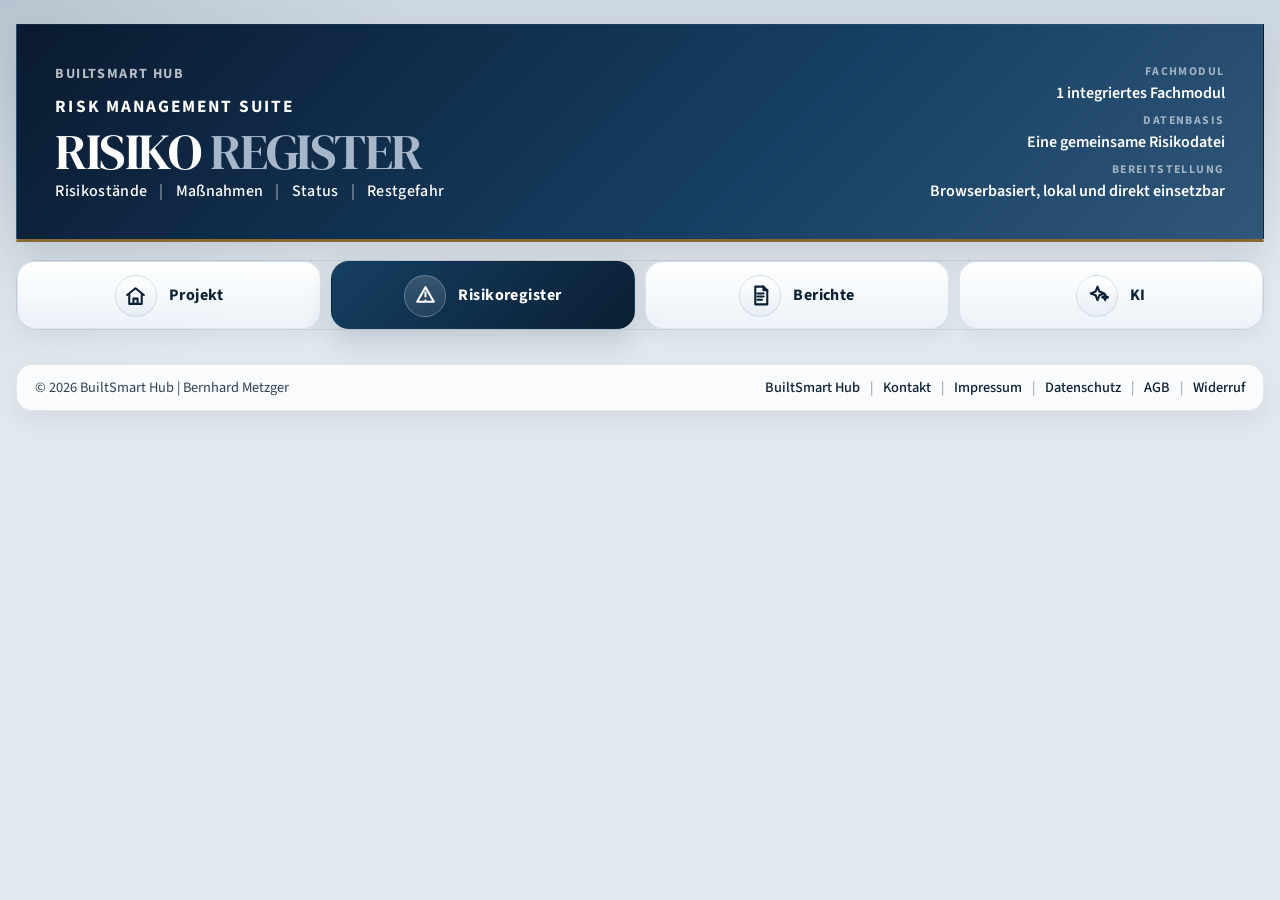
==== index.html @ a095c3df "Landingpage hochgeladen" ====
<!DOCTYPE html>
<html lang="de">
<head>
  <meta charset="UTF-8">
  <meta name="viewport" content="width=device-width, initial-scale=1.0">
  <meta http-equiv="Cache-Control" content="no-store, no-cache, must-revalidate, max-age=0">
  <meta http-equiv="Pragma" content="no-cache">
  <meta http-equiv="Expires" content="0">
  <title>Risiko Register</title>
  <link href="https://fonts.googleapis.com/css2?family=DM+Serif+Display:ital@0;1&family=Source+Sans+3:wght@400;500;600;700&family=Syne:wght@400;600;700;800&display=swap" rel="stylesheet">
  <style>
    :root {
      --bg:#e1e8ee;
      --panel:#ffffff;
      --panel-soft:#eef3f6;
      --panel-tint:#e8eef3;
      --line:#aebcca;
      --line-strong:#7f94a7;
      --text:#08131d;
      --muted:#304252;
      --brand:#163f63;
      --brand-dark:#091f33;
      --brand-soft:#ccdbe8;
      --accent:#8a6831;
      --success:#1f5f53;
      --danger:#7c3f36;
      --warning:#8a6831;
      --shadow:0 18px 36px rgba(10,23,36,0.12);
    }

    * { box-sizing:border-box; margin:0; padding:0; }

    body {
      font-family:'Source Sans 3',sans-serif;
      color:var(--text);
      background:
        radial-gradient(circle at top left, rgba(22,63,99,0.12), transparent 26%),
        linear-gradient(180deg, rgba(22,63,99,0.1), transparent 240px),
        var(--bg);
      min-height:100vh;
    }

    .app-shell {
      width:min(1500px, calc(100% - 32px));
      margin:0 auto;
      padding:24px 0 36px;
      display:flex;
      flex-direction:column;
      gap:18px;
    }

    .topbar {
      display:flex;
      justify-content:space-between;
      gap:24px;
      align-items:flex-end;
      padding:clamp(1.5rem,3vw,2.5rem) clamp(1.2rem,3vw,3rem);
      border-radius:0;
      color:#f8f9fb;
      background:linear-gradient(135deg,#0a1a30 0%, var(--brand) 60%, #315778 100%);
      border:1px solid rgba(22,63,99,0.12);
      border-bottom:3px solid var(--accent);
      box-shadow:var(--shadow);
      position:relative;
      overflow:hidden;
      flex-wrap:wrap;
    }

    .topbar::before {
      content:none;
    }

    .kicker {
      margin-bottom:10px;
      text-transform:uppercase;
      letter-spacing:0.1em;
      font-size:0.88rem;
      color:rgba(248,249,251,0.72);
      font-weight:700;
    }

    .suite-line {
      margin-bottom:8px;
      color:#ffffff;
      font-size:1.08rem;
      font-weight:700;
      letter-spacing:0.12em;
      text-transform:uppercase;
    }

    h1 {
      margin-bottom:6px;
      font-family:'DM Serif Display',serif;
      font-size:clamp(2.3rem, 3.95vw, 3.45rem);
      line-height:0.98;
      font-weight:400;
      letter-spacing:-0.03em;
      max-width:none;
      white-space:nowrap;
      color:#ffffff;
    }

    .brand-smart {
      color:#a7b7c9;
    }

    .brand-d {
      color:#9AAFC3;
    }

    .brand-i {
      color:#9AAFC3;
    }

    .subtitle {
      margin-top:0;
      max-width:none;
      line-height:1.15;
      color:#ffffff;
      font-size:clamp(0.92rem, 1.25vw, 1.08rem);
      font-weight:500;
      letter-spacing:0.02em;
      display:flex;
      align-items:center;
      gap:0;
      width:calc(100% + 2rem);
      margin-right:-2rem;
    }

    .subtitle span {
      white-space:nowrap;
    }

    .subtitle .subtitle-sep {
      display:inline-block;
      margin:0 12px;
      color:rgba(255,255,255,0.58);
    }

    .header-left {
      display:flex;
      flex-direction:column;
      align-items:flex-start;
      gap:0;
      position:relative;
      z-index:1;
    }

    .brand-note {
      color:rgba(248,249,251,0.72);
      font-size:0.95rem;
      line-height:1.5;
      font-weight:600;
    }

    .topbar-summary {
      min-width:320px;
      display:flex;
      flex-direction:column;
      align-items:flex-end;
      gap:0.6rem;
      position:relative;
      z-index:1;
    }

    .header-right {
      padding-left:0;
      border-left:0;
    }

    .summary-stat,
    .panel,
    .module-shell,
    .kpi-card,
    .info-card,
    .banner {
      background:var(--panel);
      border:1px solid var(--line);
      box-shadow:var(--shadow);
    }

    .summary-stat {
      display:flex;
      flex-direction:column;
      align-items:flex-end;
      gap:0.22rem;
      background:none;
      border:none;
      box-shadow:none;
      padding:0;
    }

    .summary-stat span {
      font-size:0.74rem;
      letter-spacing:0.12em;
      text-transform:uppercase;
      color:rgba(248,249,251,0.58);
      font-weight:700;
    }

    .summary-stat strong {
      font-size:1rem;
      font-weight:600;
      color:#ffffff;
      line-height:1.18;
      font-family:'Source Sans 3',sans-serif;
      text-align:right;
      max-width:none;
      white-space:nowrap;
    }

    main {
      display:flex;
      flex-direction:column;
      gap:16px;
      align-items:stretch;
      min-width:0;
      position:relative;
    }

    .site-footer {
      display:flex;
      justify-content:space-between;
      align-items:center;
      gap:14px;
      flex-wrap:wrap;
      padding:12px 18px;
      border-radius:16px;
      background:rgba(255,255,255,0.82);
      border:1px solid rgba(22,63,99,0.10);
      box-shadow:0 10px 24px rgba(10,23,36,0.06);
      color:var(--muted);
      font-size:0.92rem;
    }

    .site-footer .footer-meta {
      color:var(--muted);
      font-size:0.9rem;
      font-weight:400;
      white-space:nowrap;
    }

    .site-footer .footer-links {
      display:flex;
      flex-wrap:wrap;
      align-items:center;
      gap:0;
      color:var(--muted);
      font-size:0.9rem;
      font-weight:400;
    }

    .site-footer .footer-links a,
    .site-footer .footer-links span {
      display:inline-flex;
      align-items:center;
    }

    .site-footer .footer-links a {
      color:var(--brand-dark);
      text-decoration:none;
      font-weight:500;
    }

    .site-footer .footer-links a:hover,
    .site-footer .footer-links a:focus-visible {
      text-decoration:underline;
      text-underline-offset:0.16em;
    }

    .site-footer .footer-sep {
      padding:0 10px;
      color:rgba(48,66,82,0.55);
      font-weight:400;
      user-select:none;
    }

    aside {
      display:block;
      width:100%;
      min-width:0;
      overflow:visible;
      position:relative;
      z-index:20;
    }

    aside > .panel,
    aside > details {
      min-width:0;
    }

    .module-panel {
      grid-column:1 / -1;
    }

    .command-bar-secondary {
      grid-column:1 / -1;
      display:flex;
      flex-direction:column;
      gap:8px;
      min-width:0;
      align-items:stretch;
      justify-content:flex-start;
      width:clamp(340px, 33.333%, 540px);
      margin-inline:auto;
      justify-self:center;
      position:relative;
      overflow:visible;
      isolation:isolate;
      z-index:30;
    }

    .secondary-panel-hidden {
      display:none !important;
    }

    .project-panel {
      grid-column:1 / -1;
    }

    .actions-panel {
      grid-column:1;
    }

    .ai-panel {
      grid-column:2;
    }

    .panel {
      border-radius:20px;
      overflow:hidden;
      background:linear-gradient(180deg, rgba(255,255,255,1), rgba(236,241,245,0.98));
      box-shadow:0 8px 24px rgba(13,40,64,0.05);
    }

    .module-panel {
      background:transparent;
      border:none;
      box-shadow:none;
      overflow:visible;
    }

    .module-panel .panel-body {
      padding:0;
    }

    .module-panel .nav-btn {
      width:100%;
      flex:none;
      min-width:0;
      justify-self:stretch;
      min-height:58px;
      padding:16px 20px;
      font-size:0.92rem;
      line-height:1.05;
      letter-spacing:0.02em;
      font-weight:700;
    }

    .module-panel .panel-body.nav-list {
      display:grid;
      grid-template-columns:repeat(4, minmax(0, 1fr));
      gap:10px;
      justify-content:stretch;
      align-items:stretch;
      width:100%;
    }

    .command-bar-secondary > details {
      flex:0 0 auto;
      min-width:0;
      position:relative;
      align-self:stretch;
      z-index:1;
      width:100%;
    }

    .command-bar-secondary .panel {
      border-radius:12px;
      width:100%;
      min-width:0;
      overflow:visible;
    }

    .command-bar-secondary .panel-head {
      padding:6px 9px;
      font-size:0.68rem;
      line-height:1;
      white-space:nowrap;
      overflow:hidden;
      text-overflow:ellipsis;
      border-radius:999px;
      border-bottom:0;
      box-shadow:none;
      background:rgba(255,255,255,0.82);
      border:1px solid rgba(22,63,99,0.12);
      letter-spacing:0.08em;
      text-transform:uppercase;
    }

    .command-bar-secondary > details[open] > .panel-head {
      border-radius:999px;
    }

    .command-bar-secondary .panel-body {
      position:absolute;
      left:0;
      right:0;
      top:calc(100% + 8px);
      padding:8px 10px 10px;
      gap:6px;
      z-index:30;
      max-height:min(68vh, 640px);
      overflow:auto;
      border-radius:14px;
      background:linear-gradient(180deg, rgba(255,255,255,1), rgba(236,241,245,0.98));
      box-shadow:0 20px 40px rgba(13,40,64,0.12);
      border:1px solid rgba(22,63,99,0.08);
      z-index:5000;
    }

    .command-bar-secondary .form-note {
      font-size:0.74rem;
      line-height:1.45;
    }

    .command-bar-secondary .action-btn,
    .command-bar-secondary .storage-status {
      min-height:30px;
      padding:6px 9px;
      font-size:0.78rem;
    }

    .command-bar-secondary {
      width:clamp(340px, 33.333%, 540px);
      max-width:100%;
      margin-inline:auto;
      justify-self:center;
    }

    .secondary-launcher-wrap {
      position:relative;
      margin-left:auto;
      width:32px;
      flex:0 0 auto;
      display:flex;
      align-items:center;
    }

    .secondary-launcher-menu {
      position:absolute;
      top:calc(100% + 8px);
      right:0;
      min-width:154px;
      display:grid;
      gap:6px;
      padding:8px;
      border-radius:14px;
      background:linear-gradient(180deg, rgba(255,255,255,0.99), rgba(236,241,245,0.98));
      border:1px solid rgba(22,63,99,0.12);
      box-shadow:0 18px 36px rgba(13,40,64,0.12);
      z-index:6000;
    }

    .secondary-launcher-menu[hidden] {
      display:none;
    }

    .secondary-launcher-menu button {
      width:100%;
      border:1px solid rgba(22,63,99,0.12);
      background:linear-gradient(180deg, #ffffff, #edf2f7);
      color:var(--brand-dark);
      border-radius:10px;
      padding:8px 10px;
      font-family:'Source Sans 3',sans-serif;
      font-size:0.76rem;
      font-weight:700;
      text-align:left;
      cursor:pointer;
    }

    .secondary-launcher-menu button:hover {
      background:linear-gradient(180deg, #f8fbfd, #e8eef3);
      border-color:rgba(22,63,99,0.22);
    }

    .command-bar-secondary > details[open] {
      z-index:5001;
    }

    .content {
      position:relative;
      z-index:1;
      min-width:0;
    }

    .panel-head {
      padding:14px 16px;
      background:linear-gradient(180deg, rgba(215,226,235,1), rgba(236,242,247,1));
      border-bottom:1px solid var(--line);
      font-size:0.82rem;
      font-weight:700;
      letter-spacing:0.04em;
      color:var(--brand-dark);
      line-height:1.25;
    }

    .panel-body {
      padding:14px 16px 16px;
      display:flex;
      flex-direction:column;
      gap:10px;
    }

    .collapsible-panel > summary {
      list-style:none;
      cursor:pointer;
    }

    .collapsible-panel > summary::-webkit-details-marker {
      display:none;
    }

    .collapsible-panel-head {
      display:flex;
      align-items:center;
      justify-content:space-between;
      gap:10px;
    }

    .section-title {
      display:inline-flex;
      align-items:center;
      gap:10px;
      letter-spacing:0.08em;
      text-transform:uppercase;
    }

    .section-icon {
      width:26px;
      height:26px;
      display:inline-flex;
      align-items:center;
      justify-content:center;
      border-radius:999px;
      background:linear-gradient(180deg, rgba(255,255,255,0.92), rgba(229,237,244,0.94));
      border:1px solid rgba(22,63,99,0.18);
      box-shadow:inset 0 1px 0 rgba(255,255,255,0.85);
      color:var(--brand-dark);
      flex:0 0 auto;
    }

    .section-icon svg {
      width:15px;
      height:15px;
      display:block;
      stroke:currentColor;
      fill:none;
      stroke-width:1.8;
      stroke-linecap:round;
      stroke-linejoin:round;
    }

    .ai-panel-head .section-icon {
      color:var(--danger);
      background:linear-gradient(180deg, rgba(255,248,248,0.98), rgba(245,232,233,0.96));
      border-color:rgba(168,51,60,0.16);
    }

    .section-label {
      display:inline-block;
    }

    .collapsible-panel-head::after {
      content:"";
      width:10px;
      height:10px;
      border-right:2px solid currentColor;
      border-bottom:2px solid currentColor;
      transform:rotate(45deg);
      transition:transform 0.2s ease, opacity 0.2s ease;
      opacity:0.8;
      margin-left:auto;
      flex:0 0 auto;
    }

    .collapsible-panel[open] .collapsible-panel-head::after {
      transform:rotate(225deg);
    }

    .collapsible-panel {
      transition:transform 0.22s ease, box-shadow 0.22s ease, border-color 0.22s ease, background 0.22s ease;
    }

    .collapsible-panel:hover {
      transform:translateY(-2px);
      box-shadow:0 16px 34px rgba(13,40,64,0.1);
    }

    .action-file-grid {
      display:grid;
      gap:10px;
      margin-bottom:2px;
    }

    .action-file-grid .form-field {
      gap:4px;
    }

    .action-file-grid .form-field label {
      text-transform:none;
      font-size:0.82rem;
      letter-spacing:0.02em;
    }

    .project-files-card {
      background:linear-gradient(180deg, rgba(255,255,255,0.98), rgba(244,249,253,0.96));
      border-color:rgba(22,63,99,0.12);
    }

    .project-files-head {
      display:flex;
      align-items:flex-start;
      justify-content:space-between;
      flex-wrap:wrap;
      gap:14px;
      margin-bottom:12px;
    }

    .project-files-head h3 {
      margin:0;
    }

    .project-files-head p {
      margin:6px 0 0;
      color:var(--muted-text);
      font-size:0.92rem;
      line-height:1.45;
    }

    .project-files-status {
      margin:0;
      white-space:pre-line;
      flex:1 1 100%;
      width:100%;
      min-height:auto;
      justify-content:flex-start;
      align-items:flex-start;
      text-align:left;
      overflow-wrap:anywhere;
      line-height:1.35;
    }

    .project-files-body {
      display:grid;
      gap:12px;
    }

    .project-files-body .form-note {
      margin:0;
    }

    .project-files-actions {
      display:grid;
      grid-template-columns:repeat(2, minmax(0, 1fr));
      gap:10px;
    }

    .project-files-actions .action-btn {
      width:100%;
    }

    .project-files-recent {
      display:grid;
      gap:10px;
      padding:12px;
      border-radius:14px;
      background:rgba(255,255,255,0.72);
      border:1px solid rgba(22,63,99,0.1);
    }

    .project-files-recent-head {
      display:flex;
      align-items:baseline;
      justify-content:space-between;
      gap:12px;
    }

    .project-files-recent-head h4 {
      margin:0;
      font-size:0.92rem;
      letter-spacing:0.02em;
      text-transform:uppercase;
      color:var(--brand-dark);
    }

    .project-files-recent-head span {
      color:var(--muted-text);
      font-size:0.82rem;
      white-space:nowrap;
    }

    .project-files-recent-note-inline {
      display:flex;
      gap:16px;
      align-items:flex-start;
      flex-wrap:nowrap;
    }

    .project-files-recent-note-inline span {
      min-width:0;
    }

    .field-hint {
      margin-top:4px;
      font-size:0.76rem;
      line-height:1.35;
      color:var(--muted);
      font-weight:600;
    }

    .project-export-filename-row {
      display:flex;
      align-items:stretch;
      gap:10px;
      width:min(40%, 560px);
      min-width:320px;
      margin:0 auto;
    }

    .project-export-filename-row input {
      flex:1 1 auto;
      min-width:0;
    }

    .project-export-filename-suffix {
      flex:0 0 auto;
      display:inline-flex;
      align-items:center;
      padding:0 12px;
      border-radius:12px;
      border:1px solid rgba(22,63,99,0.16);
      background:linear-gradient(180deg, #f6f8fa, #e6edf3);
      color:var(--muted-text);
      font-size:0.84rem;
      font-weight:700;
      letter-spacing:0.02em;
      white-space:nowrap;
    }

    .project-files-recent-list {
      display:grid;
      grid-template-columns:repeat(3, minmax(0, 1fr));
      gap:8px;
    }

    .project-files-recent-item {
      display:grid;
      grid-template-columns:minmax(0, 1fr) 130px;
      gap:12px;
      align-items:start;
      min-height:0;
      padding:10px 12px;
      border-radius:12px;
      background:rgba(255,255,255,0.9);
      border:1px solid rgba(22,63,99,0.08);
    }

    .project-files-recent-actions {
      display:flex;
      flex-direction:column;
      gap:6px;
      justify-content:flex-start;
    }

    .project-files-recent-meta {
      display:grid;
      gap:2px;
      min-width:0;
    }

    .project-files-recent-meta strong {
      color:var(--text);
      font-size:0.96rem;
      line-height:1.25;
    }

    .project-files-recent-meta span,
    .project-files-recent-meta small {
      color:var(--muted-text);
      font-size:0.84rem;
      line-height:1.3;
    }

    .project-files-recent-item .action-btn {
      min-height:30px;
      padding:0.34rem 0.75rem;
      display:flex;
      align-items:center;
      justify-content:center;
      text-align:center;
      line-height:1.2;
    }

    @keyframes tabLiftIn {
      from {
        opacity:0;
        transform:translateY(8px);
      }

      to {
        opacity:1;
        transform:translateY(0);
      }
    }

    .module-panel .panel-body.nav-list {
      display:grid;
      grid-template-columns:repeat(4, minmax(0, 1fr));
      gap:10px;
      padding:0;
      background:transparent;
      box-shadow:none;
      align-items:stretch;
    }

    .nav-btn,
    .action-btn {
      border:1px solid var(--line);
      background:linear-gradient(180deg, #f6f8fa, #e6edf3);
      color:var(--brand-dark);
      border-radius:12px;
      padding:13px 14px;
      font-family:'Source Sans 3',sans-serif;
      font-size:0.84rem;
      font-weight:700;
      cursor:pointer;
      text-align:left;
      transition:transform 0.2s ease, box-shadow 0.2s ease, background 0.2s ease, color 0.2s ease, border-color 0.2s ease, filter 0.2s ease;
      min-height:48px;
    }

    .nav-btn {
      width:100%;
      flex:none;
      justify-content:center;
      text-align:center;
      letter-spacing:0.03em;
      border-radius:16px;
      min-height:54px;
      padding:14px 20px;
      border:1px solid rgba(22,63,99,0.16);
      background:linear-gradient(180deg, rgba(255,255,255,0.98), rgba(237,242,247,0.96));
      position:relative;
      box-shadow:0 10px 22px rgba(15,39,62,0.06);
      animation:tabLiftIn 420ms ease both;
    }

    .module-panel .nav-list {
      display:grid;
      grid-template-columns:repeat(4, minmax(0, 1fr));
      gap:12px;
      padding:10px;
      border:1px solid rgba(22,63,99,0.10);
      border-radius:22px;
      background:linear-gradient(180deg, rgba(255,255,255,0.98), rgba(245,248,251,0.96));
      box-shadow:0 18px 36px rgba(18,41,64,0.08);
    }

    .module-panel .nav-btn {
      min-height:68px;
      padding:12px 18px 11px;
      border-radius:18px;
      border:1px solid rgba(22,63,99,0.12);
      background:linear-gradient(180deg, rgba(255,255,255,0.98), rgba(236,242,248,0.96));
      box-shadow:inset 0 1px 0 rgba(255,255,255,0.9), 0 8px 18px rgba(18,41,64,0.05);
      position:relative;
      overflow:hidden;
    }

    .module-panel .nav-btn .nav-btn-content {
      display:grid;
      grid-template-columns:42px auto;
      gap:12px;
      align-items:center;
      justify-content:center;
      width:fit-content;
      margin:0 auto;
    }

    .module-panel .nav-btn .nav-label {
      font-size:1rem;
      letter-spacing:0.03em;
      text-align:center;
      min-width:0;
    }

    .module-panel .nav-btn .nav-icon {
      width:42px;
      height:42px;
      background:linear-gradient(180deg, rgba(255,255,255,0.98), rgba(229,237,244,0.98));
      border:1px solid rgba(22,63,99,0.14);
      box-shadow:inset 0 1px 0 rgba(255,255,255,0.9);
      color:var(--brand-dark);
    }

    .nav-launcher {
      width:32px;
      min-width:32px;
      max-width:32px;
      min-height:32px;
      padding:0;
      margin-left:auto;
      align-self:center;
      background:transparent;
      border:0;
      box-shadow:none;
      border-radius:0;
    }

    .nav-launcher:hover,
    .nav-launcher:focus-visible {
      background:transparent;
      border:0;
      box-shadow:none;
      transform:none;
    }

    .nav-launcher .nav-btn-content {
      gap:0;
    }

    .nav-launcher .nav-icon {
      width:18px;
      height:18px;
      background:transparent;
      border:0;
      box-shadow:none;
    }

    .nav-launcher .nav-icon svg {
      width:18px;
      height:18px;
    }

    .nav-btn-content {
      display:inline-flex;
      align-items:center;
      justify-content:center;
      gap:16px;
      width:100%;
    }

    .nav-icon {
      width:46px;
      height:46px;
      display:inline-flex;
      align-items:center;
      justify-content:center;
      border-radius:999px;
      background:linear-gradient(180deg, rgba(255,255,255,0.98), rgba(229,237,244,0.98));
      border:1px solid rgba(22,63,99,0.16);
      color:var(--brand-dark);
      box-shadow:inset 0 1px 0 rgba(255,255,255,0.86);
      flex:0 0 auto;
    }

    .nav-icon svg {
      width:25px;
      height:25px;
      display:block;
      stroke:currentColor;
      fill:none;
      stroke-width:2;
      stroke-linecap:round;
      stroke-linejoin:round;
      flex:0 0 auto;
    }

    .nav-label {
      display:inline-block;
      line-height:1.05;
      white-space:nowrap;
      font-size:1.02rem;
      font-weight:700;
    }

    .nav-btn.active .nav-icon {
      background:linear-gradient(180deg, rgba(255,255,255,0.16), rgba(255,255,255,0.08));
      border-color:rgba(255,255,255,0.25);
      color:#ffffff;
      box-shadow:none;
    }

    .nav-btn.active .nav-icon svg {
      stroke:#ffffff !important;
    }

    .nav-btn:nth-child(1) { animation-delay:40ms; }
    .nav-btn:nth-child(2) { animation-delay:92ms; }
    .nav-btn:nth-child(3) { animation-delay:144ms; }

    #saveProjectBtn,
    #loadProjectBtn,
    #resetProjectBtn,
    #loadDemoBtn,
    #saveAiSettingsBtn,
    #testAiSettingsBtn,
    #disconnectAiSettingsBtn {
      display:flex;
      align-items:center;
      justify-content:center;
      text-align:center;
    }

    #disconnectAiSettingsBtn {
      background:linear-gradient(180deg, #f8ece9, #f0ddd8);
    }

    .nav-btn:hover,
    .action-btn:hover {
      border-color:var(--brand);
      color:var(--brand);
      background:linear-gradient(180deg, #f7fafc, #e8eef3);
      transform:translateY(-1px);
      box-shadow:0 10px 22px rgba(15,39,62,0.08);
    }

    .nav-btn.active,
    .action-btn.primary {
      background:linear-gradient(135deg, var(--brand), var(--brand-dark));
      color:#fff;
      border-color:transparent;
      box-shadow:0 12px 28px rgba(22,49,73,0.18);
      transform:translateY(-1px);
    }

    .module-panel .nav-btn.active::before {
      background:linear-gradient(180deg, rgba(255,255,255,0.6), rgba(255,255,255,0.18));
      opacity:1;
    }

    .action-btn.success {
      background:linear-gradient(180deg, #edf7f1, #d8ebe0);
      color:#245845;
      border-color:#b9d7c3;
    }

    .action-btn.danger {
      background:linear-gradient(180deg, #f9efec, #efddd8);
      color:#8a3b33;
      border-color:#dfb2aa;
    }

    .action-btn.is-loading {
      position:relative;
      padding-left:44px;
    }

    .action-btn.is-loading::before {
      content:"⌛";
      position:absolute;
      left:14px;
      top:50%;
      transform:translateY(-50%);
      font-size:0.92rem;
    }

    .action-btn.success[disabled] {
      opacity:1;
      cursor:default;
      box-shadow:0 0 0 1px rgba(255,255,255,0.16) inset;
    }

    .danger-icon-btn {
      width:32px;
      height:32px;
      display:inline-flex;
      align-items:center;
      justify-content:center;
      border-radius:999px;
      border:1px solid rgba(183,88,77,0.22);
      background:linear-gradient(180deg, #fff4f1, #f5dfd9);
      color:#9a3d33;
      font-size:1.1rem;
      font-weight:700;
      line-height:1;
      cursor:pointer;
      transition:transform 160ms ease, box-shadow 160ms ease, border-color 160ms ease;
    }

    .danger-icon-btn:hover {
      transform:translateY(-1px);
      border-color:rgba(183,88,77,0.35);
      box-shadow:0 8px 18px rgba(183,88,77,0.14);
    }

    .content {
      display:flex;
      flex-direction:column;
      gap:18px;
      min-width:0;
      width:100%;
    }

    #appView {
      min-width:0;
    }

    .banner {
      border-radius:18px;
      padding:16px 18px;
      background:linear-gradient(180deg, #f5f9fc, #e8eff4);
    }

    .banner strong {
      display:block;
      margin-bottom:6px;
      color:var(--brand-dark);
      font-family:'Source Sans 3',sans-serif;
      font-size:0.98rem;
      font-weight:700;
      letter-spacing:0.01em;
      line-height:1.25;
    }

    .banner p {
      color:var(--muted);
      font-size:0.92rem;
      line-height:1.72;
    }

    .module-shell {
      border-radius:22px;
      padding:16px;
      display:flex;
      flex-direction:column;
      gap:16px;
      border:1px solid rgba(22,63,99,0.12);
      background:linear-gradient(180deg, rgba(248,251,253,0.98), rgba(237,243,247,0.96));
      box-shadow:inset 0 1px 0 rgba(255,255,255,0.7);
      min-width:0;
    }

    .module-title {
      display:flex;
      justify-content:space-between;
      gap:14px;
      align-items:flex-start;
      flex-wrap:wrap;
    }

    .module-title .badge {
      align-self:flex-start;
      margin-top:4px;
    }

    .module-title > div {
      min-width:0;
      flex:1 1 760px;
      max-width:980px;
    }

    .kpi-card,
    .info-card,
    .table-wrap {
      min-width:0;
    }

    .module-title h2 {
      margin-bottom:6px;
      color:var(--brand-dark);
      font-family:'DM Serif Display',serif;
      font-size:2rem;
      font-weight:400;
      line-height:1;
    }

    .module-title p {
      color:var(--muted);
      max-width:none;
      line-height:1.72;
      font-size:0.98rem;
    }

    .module-project-line {
      display:flex;
      align-items:baseline;
      gap:10px;
      flex-wrap:wrap;
      margin:2px 0 0;
      color:var(--brand-dark);
      line-height:1.2;
    }

    .module-header-body {
      display:flex;
      flex-direction:column;
      align-items:flex-start;
      gap:0;
      flex:1 1 auto;
      min-height:72px;
    }

    .module-project-gap {
      height:12px;
    }

    .module-project-name,
    .module-project-type,
    .module-project-location {
      font-size:1.28rem;
      font-weight:800;
      letter-spacing:0.01em;
    }

    .module-project-separator {
      font-size:1.15rem;
      font-weight:800;
      color:rgba(22,63,99,0.7);
    }

    .module-intro-copy {
      margin:0;
      color:var(--muted);
      max-width:none;
      line-height:1.65;
      font-size:0.98rem;
    }

    .module-intro-spacer {
      height:6px;
    }

    .risk-register-title-meta {
      display:flex;
      align-items:center;
      gap:10px;
      flex-wrap:wrap;
      margin-top:2px;
    }

    .risk-register-title-meta-name {
      color:var(--brand-dark);
      font-size:1.02rem;
      font-weight:700;
      line-height:1.3;
    }

    .badge {
      display:inline-flex;
      align-items:center;
      padding:6px 10px;
      border-radius:999px;
      background:rgba(22,63,99,0.08);
      color:var(--brand);
      font-size:0.76rem;
      font-weight:700;
      letter-spacing:0.04em;
      text-transform:uppercase;
      border:1px solid rgba(22,63,99,0.1);
    }

    .time-status-line {
      margin-bottom:12px;
    }

    .time-status-badge {
      display:inline-flex;
      align-items:center;
      padding:8px 12px;
      border-radius:999px;
      font-size:0.84rem;
      font-weight:700;
      letter-spacing:0.02em;
      border:1px solid transparent;
    }

    .time-status-badge.neutral {
      background:linear-gradient(180deg, #f2f5f8, #e6edf3);
      color:#526374;
      border-color:#d1dbe4;
    }

    .time-status-badge.active {
      background:linear-gradient(180deg, #eef7f1, #dbeee2);
      color:#245845;
      border-color:#b5d8c2;
    }

    .time-status-badge.warn {
      background:linear-gradient(180deg, #f9f2e5, #f0e1c5);
      color:#845f1f;
      border-color:#dec398;
    }

    .time-status-badge.critical {
      background:linear-gradient(180deg, #faece9, #f3d8d2);
      color:#8a3b33;
      border-color:#dfb2aa;
    }

    .kpi-grid,
    .card-grid {
      display:grid;
      gap:14px;
    }

    .kpi-grid {
      grid-template-columns:repeat(auto-fit,minmax(180px,1fr));
    }

    .card-grid {
      grid-template-columns:repeat(auto-fit,minmax(280px,1fr));
    }

    .ai-hub-grid {
      grid-template-columns:repeat(2, minmax(0, 1fr));
    }

    @media (max-width: 1080px) {
      .ai-hub-grid {
        grid-template-columns:1fr;
      }

      .ai-chat-top {
        min-height:0;
      }
    }

    .ai-chat-card {
      display:flex;
      flex-direction:column;
      gap:12px;
      align-self:start;
    }

    .ai-chat-top {
      display:grid;
      gap:12px;
      min-height:272px;
      flex:0 0 auto;
    }

    .ai-chat-bottom {
      display:grid;
      gap:10px;
      flex:1 1 auto;
    }

    .ai-chat-head {
      display:flex;
      align-items:flex-start;
      justify-content:space-between;
      gap:12px;
    }

    .ai-chat-head-copy {
      display:grid;
      gap:4px;
      min-width:0;
      flex:1 1 auto;
    }

    .ai-chat-head-copy .form-note {
      white-space:nowrap;
      overflow:hidden;
      text-overflow:ellipsis;
      font-size:0.84rem;
    }

    .ai-chat-head h3 {
      margin:0;
    }

    .ai-chat-context {
      margin:0;
      padding:10px 12px;
      border:1px solid rgba(156,173,192,0.48);
      border-radius:14px;
      background:linear-gradient(180deg, rgba(250,252,254,1), rgba(243,247,250,1));
      color:var(--muted);
      font-size:0.83rem;
      line-height:1.5;
      min-height:72px;
      display:flex;
      align-items:center;
    }

    .ai-chat-prompts {
      display:flex;
      flex-wrap:wrap;
      gap:8px;
      margin-top:4px;
    }

    .ai-chat-prompts.three-cols {
      display:grid;
      grid-template-columns:repeat(3, minmax(0, 1fr));
      align-items:stretch;
    }

    .ai-chat-prompts.three-cols .ai-chat-chip {
      width:100%;
      min-width:0;
      white-space:nowrap;
      overflow:hidden;
      text-overflow:ellipsis;
      font-size:0.86rem;
    }

    .ai-chat-prompts.help-flow {
      display:flex;
      flex-wrap:wrap;
      gap:8px;
    }

    .ai-chat-prompts.help-flow .ai-chat-chip {
      width:auto;
      white-space:nowrap;
      font-size:0.88rem;
    }

    .ai-chat-chip {
      height:auto;
      min-height:38px;
      padding:0.54rem 0.98rem;
      white-space:normal;
      line-height:1.3;
      font-size:0.9rem;
      font-weight:600;
      letter-spacing:0.01em;
      box-shadow:none;
    }

    .ai-chat-history {
      display:grid;
      gap:10px;
      max-height:320px;
      overflow:auto;
      padding:12px;
      border:1px solid rgba(156,173,192,0.44);
      border-radius:16px;
      background:linear-gradient(180deg, rgba(250,252,254,1), rgba(244,247,250,1));
      box-shadow:inset 0 1px 0 rgba(255,255,255,0.85);
    }

    .ai-chat-output {
      display:grid;
      gap:8px;
      min-height:200px;
      padding:12px 13px;
      border:1px solid rgba(156,173,192,0.46);
      border-radius:16px;
      background:linear-gradient(180deg, rgba(248,251,253,1), rgba(240,245,249,1));
    }

    .ai-chat-output.tone-success {
      border-color:rgba(57,119,78,0.18);
      background:linear-gradient(180deg, rgba(243,251,245,1), rgba(231,245,235,1));
    }

    .ai-chat-output.tone-danger {
      border-color:rgba(168,51,60,0.18);
      background:linear-gradient(180deg, rgba(255,246,246,1), rgba(249,237,237,1));
    }

    .ai-chat-output.is-loading {
      border-color:rgba(24,95,64,0.24);
      background:linear-gradient(180deg, rgba(241,250,244,1), rgba(232,245,236,1));
    }

    .ai-chat-output strong {
      font-size:0.8rem;
      letter-spacing:0.08em;
      text-transform:uppercase;
      color:var(--muted);
    }

    .ai-chat-output-body {
      display:grid;
      gap:8px;
    }

    .ai-chat-output-loading {
      display:flex;
      align-items:center;
      gap:10px;
      min-height:28px;
      color:#2f7148;
      font-weight:700;
    }

    .ai-chat-output-spinner {
      width:16px;
      height:16px;
      border-radius:50%;
      border:2px solid rgba(47,113,72,0.2);
      border-top-color:#2f7148;
      animation: report-ai-spin 0.9s linear infinite;
      flex:0 0 auto;
    }

    .ai-chat-output-answer {
      white-space:pre-wrap;
      line-height:1.6;
      color:#2f7148;
      font-weight:600;
    }

    .ai-chat-output-answer strong,
    .ai-chat-bubble-body strong {
      font-weight:800;
      color:inherit;
    }

    .ai-chat-output-actions {
      display:flex;
      justify-content:flex-end;
      margin:8px 0 0;
    }

    .ai-chat-output-actions .action-btn {
      height:32px;
      min-height:32px;
      max-height:32px;
      padding-top:0.32rem;
      padding-bottom:0.32rem;
    }

    .ai-chat-log {
      display:grid;
      gap:10px;
    }

    .ai-chat-empty {
      display:grid;
      gap:4px;
      color:var(--muted);
      font-size:0.84rem;
      line-height:1.45;
    }

    .ai-chat-bubble {
      display:grid;
      gap:6px;
      padding:12px 13px;
      border-radius:14px;
      border:1px solid rgba(156,173,192,0.42);
      background:linear-gradient(180deg, rgba(255,255,255,1), rgba(247,250,253,1));
      box-shadow:inset 0 1px 0 rgba(255,255,255,0.76);
    }

    .ai-chat-bubble.user {
      border-color:rgba(22,63,99,0.18);
      background:linear-gradient(180deg, rgba(244,248,252,1), rgba(234,241,248,1));
    }

    .ai-chat-bubble.assistant {
      border-color:rgba(88,118,150,0.18);
      background:linear-gradient(180deg, rgba(255,255,255,1), rgba(244,247,250,1));
    }

    .ai-chat-bubble-head {
      display:flex;
      justify-content:space-between;
      gap:10px;
      font-size:0.72rem;
      letter-spacing:0.08em;
      text-transform:uppercase;
      color:var(--muted);
    }

    .ai-chat-bubble-body {
      white-space:pre-wrap;
      line-height:1.55;
      color:var(--ink);
      font-size:0.93rem;
    }

    .ai-chat-bubble.user .ai-chat-bubble-body {
      font-weight:700;
      color:#10263a;
    }

    .ai-chat-bubble.assistant .ai-chat-bubble-body {
      font-weight:600;
      color:#1e384f;
    }

    .ai-chat-bubble-body strong {
      font-weight:800;
    }

    .ai-chat-composer {
      display:grid;
      gap:8px;
    }

    .ai-chat-composer.compact textarea {
      height:72px;
      min-height:72px;
    }

    .ai-chat-composer textarea {
      min-height:96px;
      resize:vertical;
      padding:12px 14px;
      font-size:0.96rem;
      line-height:1.45;
    }

    .ai-chat-actions {
      display:flex;
      flex-wrap:wrap;
      gap:8px;
    }

    .ai-chat-actions .action-btn {
      height:32px;
      min-height:32px;
      max-height:32px;
      padding-top:0.32rem;
      padding-bottom:0.32rem;
      box-shadow:none;
    }

    .ai-chat-status {
      white-space:nowrap;
    }

    .ai-chat-status-neutral {
      background:linear-gradient(180deg, rgba(249,251,253,1), rgba(241,245,249,1));
      color:var(--brand-dark);
      border-color:rgba(156,173,192,0.38);
    }

    .ai-chat-status-busy {
      background:rgba(22,63,99,0.08);
      color:var(--brand-dark);
      border-color:rgba(22,63,99,0.16);
    }

    .ai-chat-status-success {
      background:rgba(57,119,78,0.1);
      color:#2f7148;
      border-color:rgba(57,119,78,0.16);
    }

    .ai-chat-status-danger {
      background:rgba(168,51,60,0.1);
      color:#a43a43;
      border-color:rgba(168,51,60,0.18);
    }

    .report-top-risk-grid {
      display:grid;
      grid-template-columns:repeat(3, minmax(0, 1fr));
      gap:12px;
    }

    @media (max-width: 980px) {
      .report-top-risk-grid {
        grid-template-columns:repeat(auto-fit, minmax(240px, 1fr));
      }
    }

    .report-option-grid {
      display:grid;
      grid-template-columns:repeat(auto-fit,minmax(240px,1fr));
      gap:12px;
      margin-top:22px;
    }

    .report-export-grid {
      display:grid;
      grid-template-columns:minmax(0, 1.25fr) minmax(0, 0.85fr);
      gap:12px;
      margin-top:14px;
    }

    @media (max-width: 920px) {
      .report-export-grid {
        grid-template-columns:1fr;
      }
    }

    .export-stack {
      display:grid;
      gap:12px;
    }

    .export-mini-card {
      border:1px solid rgba(156,173,192,0.72);
      border-radius:16px;
      padding:14px 16px;
      background:
        radial-gradient(circle at top right, rgba(22,63,99,0.05), transparent 42%),
        linear-gradient(180deg, #ffffff, #eef3f7);
      box-shadow:inset 0 1px 0 rgba(255,255,255,0.8);
    }

    .export-mini-card h4 {
      margin-bottom:8px;
      font-family:'Source Sans 3',sans-serif;
      font-size:0.98rem;
      font-weight:700;
      color:var(--brand-dark);
    }

    .export-format-help {
      padding-left:18px;
      display:grid;
      gap:4px;
      margin:10px 0 0;
      color:var(--muted);
      font-size:0.9rem;
      line-height:1.55;
    }

    .export-format-help strong {
      color:var(--brand-dark);
    }

    .report-output-actions .action-btn {
      text-decoration:none;
    }

    .export-mini-card-secondary {
      background:
        radial-gradient(circle at top right, rgba(22,63,99,0.04), transparent 42%),
        linear-gradient(180deg, #ffffff, #f4f7fa);
    }

    .report-mode-grid {
      display:grid;
      grid-template-columns:repeat(auto-fit,minmax(260px,1fr));
      gap:10px;
      margin-top:8px;
      margin-bottom:4px;
    }

    .report-mode-card {
      position:relative;
      display:flex;
      flex-direction:column;
      gap:4px;
      align-items:flex-start;
      width:100%;
      text-align:left;
      padding:14px 16px 14px 20px;
      border-radius:16px;
      border:1px solid rgba(156,173,192,0.72);
      background:
        radial-gradient(circle at top right, rgba(22,63,99,0.06), transparent 42%),
        linear-gradient(180deg, #ffffff, #eef2f5);
      box-shadow:inset 0 1px 0 rgba(255,255,255,0.78);
      cursor:pointer;
      transition:border-color .18s ease, box-shadow .18s ease, transform .18s ease, background .18s ease;
      font-family:'Source Sans 3',sans-serif;
      color:var(--text);
    }

    .report-mode-card:hover {
      transform:translateY(-1px);
      border-color:rgba(65,97,143,0.34);
      box-shadow:0 10px 20px rgba(10,23,36,0.06), inset 0 1px 0 rgba(255,255,255,0.86);
    }

    .report-mode-card.is-active {
      border-color:rgba(17,24,34,0.62);
      background:
        radial-gradient(circle at top right, rgba(17,24,34,0.14), transparent 42%),
        linear-gradient(180deg, #f8f9fb, #d7dde5);
      box-shadow:0 18px 32px rgba(10,23,36,0.12), inset 0 1px 0 rgba(255,255,255,0.82);
      transform:translateY(-1px);
    }

    .report-mode-card[data-report-mode="risk"]::before {
      background:linear-gradient(180deg, #b4584d, #d38a7f);
    }

    .report-mode-card[data-report-mode="management"]::before {
      background:linear-gradient(180deg, #163f63, #4a6d8a);
    }

    .report-mode-card[data-report-mode="risk"] strong {
      color:#8a3b33;
    }

    .report-mode-card[data-report-mode="management"] strong {
      color:#163f63;
    }

    .report-mode-card[data-report-mode="risk"].is-active strong {
      color:#6f2e28;
    }

    .report-mode-card[data-report-mode="management"].is-active strong {
      color:#0f3050;
    }

    .report-mode-card::before {
      content:"";
      position:absolute;
      inset:0 auto 0 0;
      width:6px;
      border-radius:16px 0 0 16px;
      background:linear-gradient(180deg, #9faabc, #c6d0db);
    }

    .report-mode-card.is-active::before {
      background:linear-gradient(180deg, #111111, #505a63);
    }

    .report-mode-card strong {
      font-size:1rem;
      line-height:1.2;
      color:var(--brand-dark);
    }

    .report-mode-card.is-active strong {
      color:#08111c;
    }

    .report-mode-card span {
      font-size:0.88rem;
      line-height:1.45;
      color:var(--muted);
    }

    .report-mode-card.is-active span {
      color:#2f3b49;
    }

    .report-option-card {
      position:relative;
      display:flex;
      gap:12px;
      align-items:flex-start;
      padding:14px 16px;
      border-radius:16px;
      border:1px solid rgba(156,173,192,0.72);
      background:linear-gradient(180deg, #ffffff, #edf1f5);
      box-shadow:inset 0 1px 0 rgba(255,255,255,0.78);
      cursor:pointer;
      transition:border-color .18s ease, box-shadow .18s ease, transform .18s ease, background .18s ease;
    }

    .report-option-card:hover {
      transform:translateY(-1px);
      border-color:rgba(65,97,143,0.34);
      box-shadow:0 10px 20px rgba(10,23,36,0.06), inset 0 1px 0 rgba(255,255,255,0.86);
    }

    .report-option-card.is-active {
      border-color:rgba(17,24,34,0.62);
      background:
        radial-gradient(circle at top right, rgba(17,24,34,0.14), transparent 38%),
        linear-gradient(180deg, #f7f8fa, #d7dde5);
      box-shadow:0 18px 32px rgba(10,23,36,0.12), inset 0 1px 0 rgba(255,255,255,0.78);
      transform:translateY(-1px);
    }

    .report-option-card.is-active::before {
      content:"";
      position:absolute;
      inset:0 auto 0 0;
      width:6px;
      border-radius:16px 0 0 16px;
      background:linear-gradient(180deg, #111111, #505a63);
    }

    .report-option-card input {
      position:absolute;
      opacity:0;
      pointer-events:none;
      width:1px;
      height:1px;
    }

    .report-mode-check,
    .report-option-check {
      width:18px;
      height:18px;
      margin-top:3px;
      flex:0 0 auto;
      border-radius:6px;
      border:1.5px solid #8a96a3;
      background:linear-gradient(180deg, #e4ebf1, #cfd8e1);
      position:relative;
      display:inline-flex;
      align-items:center;
      justify-content:center;
      box-shadow:inset 0 1px 0 rgba(255,255,255,0.8);
    }

    .report-mode-check::before,
    .report-option-check::before {
      content:"";
      width:6px;
      height:3px;
      border-left:2px solid #111111;
      border-bottom:2px solid #111111;
      transform:rotate(-45deg) translateY(-1px);
      opacity:0;
      transition:opacity .16s ease, border-color .16s ease;
    }

    .report-mode-card:not(.is-active) .report-mode-check,
    .report-option-card:not(.is-active) .report-option-check {
      background:linear-gradient(180deg, #e4ebf1, #cfd8e1);
      border-color:#8a96a3;
    }

    .report-mode-card:not(.is-active) .report-mode-check::before,
    .report-option-card:not(.is-active) .report-option-check::before {
      opacity:0;
    }

    .report-mode-card.is-active .report-mode-check,
    .report-option-card.is-active .report-option-check {
      border-color:#111111;
      background:linear-gradient(180deg, #111111, #505a63);
      box-shadow:inset 0 1px 0 rgba(255,255,255,0.12);
    }

    .report-mode-card.is-active .report-mode-check::before,
    .report-option-card.is-active .report-option-check::before {
      border-left-color:#ffffff;
      border-bottom-color:#ffffff;
      opacity:1;
    }

    .report-option-copy {
      display:flex;
      flex-direction:column;
      gap:4px;
    }

    .report-option-copy strong {
      color:var(--brand-dark);
      font-size:0.98rem;
      line-height:1.2;
    }

    .report-option-card.is-active .report-option-copy strong {
      color:#08111c;
    }

    .report-option-copy span {
      color:var(--muted);
      font-size:0.88rem;
      line-height:1.45;
    }

    .report-option-card.is-active .report-option-copy span {
      color:#2f3b49;
    }

    .report-top-risk-grid .risk-tone-card {
      position:relative;
      overflow:hidden;
      display:flex;
      flex-direction:column;
      gap:5px;
      min-height:210px;
    }

    .report-top-risk-grid .risk-tone-card::before {
      content:"";
      position:absolute;
      inset:0 auto 0 0;
      width:6px;
      border-radius:14px 0 0 14px;
      background:linear-gradient(180deg, #9faabc, #c6d0db);
    }

    .report-top-risk-grid .risk-tone-card.risk-tone-critical {
      background:
        radial-gradient(circle at top right, rgba(180,88,77,0.1), transparent 38%),
        linear-gradient(180deg, #ffffff, #f8ebe9);
      border-color:rgba(180,88,77,0.22);
    }

    .report-top-risk-grid .risk-tone-card.risk-tone-critical::before {
      background:linear-gradient(180deg, #b4584d, #d38a7f);
    }

    .report-top-risk-grid .risk-tone-card.risk-tone-warn {
      background:
        radial-gradient(circle at top right, rgba(169,134,65,0.1), transparent 38%),
        linear-gradient(180deg, #ffffff, #f7f2e4);
      border-color:rgba(169,134,65,0.22);
    }

    .report-top-risk-grid .risk-tone-card.risk-tone-warn::before {
      background:linear-gradient(180deg, #a98641, #cfab68);
    }

    .report-top-risk-grid .risk-tone-card.risk-tone-neutral {
      background:
        radial-gradient(circle at top right, rgba(79,132,178,0.08), transparent 38%),
        linear-gradient(180deg, #ffffff, #edf4fa);
      border-color:rgba(79,132,178,0.18);
    }

    .report-top-risk-grid .risk-tone-card.risk-tone-neutral::before {
      background:linear-gradient(180deg, #4f84b2, #7aa7cf);
    }

    .report-top-risk-grid .risk-tone-card label {
      font-size:0.79rem;
      letter-spacing:0.05em;
      color:#425466;
      font-weight:700;
    }

    .risk-top-risk-title {
      margin:0 0 7px;
      min-height:2.72em;
      display:grid;
      grid-template-rows:1.36em 1.36em;
      row-gap:0;
      align-content:start;
    }

    .risk-top-risk-title-line {
      display:block;
      font-size:1.04rem;
      line-height:1.12;
      font-weight:900;
      color:#0b2036;
      min-height:1.36em;
      overflow:hidden;
    }

    .risk-top-risk-title-line.is-empty {
      opacity:0;
    }

    .risk-top-risk-list {
      margin:0;
      padding:0 0 0 16px;
      display:grid;
      gap:2px;
      color:#4b5d6e;
      font-size:0.86rem;
      line-height:1.18;
    }

    .risk-top-risk-list li {
      margin:0;
    }

    .report-output-card .code-box {
      max-height:none;
      min-height:220px;
      resize:vertical;
      overflow:auto;
    }

    .report-output-card textarea.code-box {
      width:100%;
      border:1px solid var(--line);
      border-radius:18px;
      background:linear-gradient(180deg, rgba(255,255,255,0.98), rgba(245,248,251,0.98));
      font-family:'Source Sans 3','Segoe UI',sans-serif;
      font-size:0.97rem;
      color:var(--brand-dark);
      line-height:1.58;
      padding:20px 20px 22px;
      letter-spacing:0.012em;
      font-variant-numeric:tabular-nums;
      box-shadow:inset 0 1px 0 rgba(255,255,255,0.85);
      outline:none;
      appearance:none;
      -webkit-appearance:none;
      -moz-appearance:none;
    }

    .report-output-card textarea.code-box:focus {
      border-color:rgba(22,63,99,0.35);
      box-shadow:0 0 0 3px rgba(22,63,99,0.08), inset 0 1px 0 rgba(255,255,255,0.9);
    }

    .report-output-card textarea.code-box::selection {
      background:rgba(22,63,99,0.14);
    }

    .report-output-card .report-draft-editor {
      min-height:220px;
      white-space:normal;
    }

    .report-output-card .report-draft-editor:focus {
      outline:none;
    }

    .report-output-card .report-document-title,
    .report-workshop-card .report-document-title {
      margin:0 0 14px;
      padding:0 0 10px;
      font-family:'DM Serif Display',Georgia,serif;
      font-size:1.42rem;
      line-height:1.1;
      letter-spacing:0.015em;
      font-weight:700;
      color:var(--brand-dark);
      border-bottom:1px solid rgba(22,63,99,0.12);
    }

    .report-output-card .report-section-heading,
    .report-workshop-card .report-section-heading {
      margin:16px 0 6px;
      font-size:1.02rem;
      font-weight:800;
      color:var(--brand-dark);
    }

    .report-output-card .report-section-heading strong,
    .report-workshop-card .report-section-heading strong {
      font-weight:800;
    }

    .report-output-card .report-section-number,
    .report-workshop-card .report-section-number {
      color:var(--brand-blue);
      margin-right:6px;
    }

    .report-output-card .report-project-line,
    .report-workshop-card .report-project-line {
      margin:0 0 5px;
      color:var(--brand-dark);
      line-height:1.45;
      font-weight:400;
    }

    .report-output-card .report-project-line-main,
    .report-workshop-card .report-project-line-main {
      font-size:1.18rem;
      font-weight:800;
    }

    .report-output-card .report-project-line-main span,
    .report-workshop-card .report-project-line-main span {
      font-weight:800;
    }

    .report-output-card .report-project-line-secondary,
    .report-workshop-card .report-project-line-secondary {
      font-size:1rem;
      font-weight:400;
    }

    .report-output-card .report-meta-line,
    .report-workshop-card .report-meta-line {
      margin:0 0 6px;
      color:var(--muted-text);
      font-size:0.92rem;
    }

    .report-output-card .report-meta-line-break,
    .report-workshop-card .report-meta-line-break {
      margin-bottom:12px;
    }

    .report-output-card .report-paragraph,
    .report-workshop-card .report-paragraph {
      margin:0 0 10px;
      line-height:1.72;
    }

    .report-output-card .report-paragraph-spacer,
    .report-workshop-card .report-paragraph-spacer {
      height:10px;
    }

    .report-draft-toolbar {
      display:flex;
      flex-wrap:nowrap;
      gap:8px;
      align-items:center;
      margin:12px 0 10px;
      width:100%;
      overflow-x:auto;
    }

    .report-draft-toolbar-group,
    .report-draft-toolbar-history {
      display:flex;
      flex-wrap:nowrap;
      gap:8px;
      align-items:center;
    }

    .report-draft-toolbar-history {
      margin-left:auto;
      width:auto;
      align-items:center;
      justify-content:flex-end;
    }

    .report-draft-toolbar .action-btn,
    .report-draft-toolbar-history .action-btn {
      font-family:'Source Sans 3',sans-serif;
      font-size:0.8rem;
      font-weight:700;
      line-height:1.15;
      letter-spacing:0;
      width:auto;
      min-width:0;
      padding:0.45rem 0.72rem;
      min-height:38px;
      display:inline-flex;
      align-items:center;
      justify-content:center;
      text-align:center;
      white-space:nowrap;
      flex:0 0 auto;
      position:relative;
    }

    .report-draft-toolbar-history .action-btn {
      width:11rem;
      min-width:11rem;
    }

    .report-draft-toolbar-spacer {
      flex:1 1 auto;
      min-width:16px;
    }

    .report-draft-toolbar .action-btn {
      min-height:34px;
      border-radius:999px;
    }

    .report-draft-toolbar .action-btn:hover,
    .report-draft-toolbar-history .action-btn:hover,
    .report-draft-toolbar .action-btn.primary:hover,
    .report-draft-toolbar-history .action-btn.primary:hover {
      transform:none;
      box-shadow:0 8px 18px rgba(15,39,62,0.08);
    }

    .report-process-note {
      margin:0 0 12px;
      padding:10px 12px 9px;
      border-radius:14px;
      background:rgba(255,255,255,0.7);
      border:1px solid rgba(22,63,99,0.12);
      color:var(--text);
    }

    .report-process-note strong {
      display:block;
      margin:0 0 8px;
      font-size:0.92rem;
      letter-spacing:0.02em;
      text-transform:uppercase;
      color:var(--brand-dark);
    }

    .report-process-grid {
      display:grid;
      grid-template-columns:repeat(3, minmax(0, 1fr));
      grid-auto-flow:column;
      grid-template-rows:repeat(3, auto);
      gap:10px;
      color:var(--muted-text);
    }

    .report-process-step {
      display:grid;
      grid-template-columns:auto 1fr;
      gap:10px;
      align-items:start;
      padding:10px 12px;
      border-radius:12px;
      background:rgba(255,255,255,0.9);
      border:1px solid rgba(22,63,99,0.08);
      box-shadow:inset 0 1px 0 rgba(255,255,255,0.65);
    }

    .report-process-step-number {
      display:inline-flex;
      align-items:center;
      justify-content:center;
      min-width:26px;
      height:26px;
      border-radius:999px;
      background:rgba(22,63,99,0.12);
      color:var(--brand-dark);
      font-size:0.86rem;
      font-weight:800;
      line-height:1;
    }

    .report-process-step-text {
      font-size:0.94rem;
      line-height:1.42;
    }

    .report-process-step-note {
      display:block;
      margin-top:6px;
      color:var(--muted-text);
      font-size:0.86rem;
      line-height:1.42;
    }

    .report-process-note-tile {
      display:grid;
      grid-template-columns:auto 1fr;
      gap:10px;
      align-items:start;
      padding:10px 12px;
      border-radius:12px;
      background:rgba(255,255,255,0.84);
      border:1px dashed rgba(22,63,99,0.18);
      color:var(--muted-text);
      font-family:inherit;
      font-size:0.94rem;
      line-height:1.42;
    }

    .report-process-note-badge {
      display:inline-flex;
      align-items:center;
      justify-content:center;
      min-width:26px;
      height:26px;
      border-radius:999px;
      background:rgba(22,63,99,0.12);
      color:var(--brand-dark);
      font-size:0.9rem;
      font-weight:800;
      line-height:1;
    }

    .report-process-note-text {
      font-family:inherit;
      padding-top:1px;
    }

    @media (max-width: 900px) {
      .report-process-grid {
        grid-template-columns:1fr;
        grid-auto-flow:row;
        grid-template-rows:auto;
      }

      .project-files-head {
        flex-direction:column;
      }

      .project-files-actions {
        grid-template-columns:1fr;
      }

      .project-files-recent-list,
      .project-files-recent-head,
      .project-files-recent-item {
        grid-template-columns:1fr;
      }

      .project-files-recent-actions {
        flex-direction:column;
      }

      .project-files-recent-note-inline {
        flex-direction:column;
        flex-wrap:wrap;
        gap:4px;
      }

      .project-export-filename-row {
        flex-direction:column;
        width:100%;
        min-width:0;
      }

      .project-export-filename-suffix {
        justify-content:flex-start;
        width:max-content;
      }

      .project-files-recent-item .action-btn {
        width:100%;
      }
    }

    .report-output-card .report-draft-editor ul,
    .report-output-card .report-draft-editor ol {
      margin:0 0 12px 1.25em;
      padding-left:1.1em;
    }

    .report-output-card .report-draft-editor li {
      margin:0 0 5px;
    }

    .report-output-card .report-draft-editor font[size="5"] {
      font-size:1.18em;
    }

    .report-output-card .report-draft-editor font[size="4"] {
      font-size:1.08em;
    }

    .report-output-card .report-draft-editor font[size="3"] {
      font-size:1em;
    }

    .report-output-card .report-draft-editor font[size="2"] {
      font-size:0.9em;
    }

    .report-output-card .report-draft-editor blockquote {
      margin:0 0 12px;
      padding:4px 0 4px 16px;
      border-left:5px solid rgba(22,63,99,0.7);
      background:rgba(22,63,99,0.04);
      border-radius:0 8px 8px 0;
      color:#334454;
      font-style:italic;
      display:block;
    }

    .report-draft-toolbar-note {
      margin:0 0 10px;
      color:#1f3e5d;
      font-size:0.88rem;
      line-height:1.35;
      font-weight:600;
    }

    .report-output-card,
    .report-workshop-card {
      margin-top:4px;
    }

    .report-output-actions {
      margin-top:10px;
      display:flex;
      gap:10px;
      flex-wrap:wrap;
      justify-content:center;
      width:100%;
      max-width:none;
    }

    .report-output-actions .action-btn {
      display:flex;
      align-items:center;
      justify-content:center;
      text-align:center;
      white-space:nowrap;
      width:100%;
      min-height:56px;
      padding:16px 24px;
    }

    .ai-workshop-grid {
      display:grid;
      grid-template-columns:repeat(2, minmax(0, 1fr));
      gap:10px;
      margin-top:10px;
    }

    .report-workshop-actions {
      grid-template-columns:minmax(0, 1fr);
      justify-content:center;
      width:100%;
      max-width:none;
    }

    .report-workshop-actions-inline {
      grid-template-columns:repeat(2, minmax(0, 1fr));
    }

    .report-workshop-actions .action-btn {
      white-space:nowrap;
      width:100%;
      min-height:56px;
      padding:16px 24px;
    }

    .form-field input::placeholder,
    .form-field textarea::placeholder,
    .report-export-grid input::placeholder {
      color:rgba(22,63,99,0.42);
      opacity:1;
      font-style:italic;
    }

    .ai-workshop-grid .action-btn {
      display:flex;
      align-items:center;
      justify-content:center;
      text-align:center;
      min-height:56px;
      line-height:1.25;
      white-space:nowrap;
    }

    .ai-workshop-result-actions {
      display:grid;
      grid-template-columns:repeat(2, minmax(0, 1fr));
      gap:10px;
      margin-top:12px;
      align-items:stretch;
    }

    .ai-workshop-result-actions .action-btn {
      display:flex;
      align-items:center;
      justify-content:center;
      text-align:center;
      min-height:52px;
      line-height:1.25;
    }

    .ai-workshop-output {
      margin-top:10px;
      min-height:200px;
      resize:vertical;
      overflow:auto;
      display:flex;
      flex-direction:column;
      justify-content:center;
      align-items:stretch;
    }

    .report-output-card .report-draft-editor,
    .report-workshop-card .ai-workshop-output {
      max-width:100%;
      box-sizing:border-box;
      overflow-x:hidden;
      overflow-wrap:anywhere;
      word-break:break-word;
    }

    .report-output-card .report-draft-editor > div,
    .report-output-card .report-draft-editor .report-document-title,
    .report-output-card .report-draft-editor .report-meta-line,
    .report-output-card .report-draft-editor .report-section-heading,
    .report-output-card .report-draft-editor .report-paragraph,
    .report-workshop-card .ai-workshop-output > div,
    .report-workshop-card .ai-workshop-output .report-document-title,
    .report-workshop-card .ai-workshop-output .report-meta-line,
    .report-workshop-card .ai-workshop-output .report-section-heading,
    .report-workshop-card .ai-workshop-output .report-paragraph {
      max-width:100%;
      white-space:normal;
      overflow-wrap:anywhere;
      word-break:break-word;
    }

    .ai-workshop-output.is-loading {
      opacity:0.85;
    }

    .report-ai-loader {
      display:inline-flex;
      flex-wrap:nowrap;
      align-items:center;
      gap:8px;
      margin:8px 0 3px;
      padding:7px 10px;
      border-radius:10px;
      background:rgba(255,255,255,0.55);
      border:1px solid rgba(22,63,99,0.12);
      color:var(--brand-dark);
      font-weight:700;
      font-size:0.92rem;
      width:fit-content;
      max-width:100%;
      align-self:flex-start;
    }

    .report-ai-loader-spinner {
      width:14px;
      height:14px;
      border-radius:50%;
      border:2px solid rgba(22,63,99,0.2);
      border-top-color:var(--brand-blue);
      animation: report-ai-spin 0.9s linear infinite;
      flex:0 0 auto;
    }

    .report-ai-loader-text {
      line-height:1.2;
      flex:1 1 auto;
      min-width:0;
      white-space:nowrap;
    }

    .report-ai-loader-percent {
      flex:0 0 auto;
      min-width:38px;
      text-align:right;
      font-variant-numeric:tabular-nums;
      color:var(--brand-dark);
      font-weight:800;
    }

    .ai-workshop-output.tone-success {
      border-color:rgba(93,151,118,0.45);
      background:linear-gradient(180deg, rgba(232,244,236,1), rgba(217,233,222,1));
      color:#245845;
    }

    .ai-workshop-output.tone-danger {
      border-color:rgba(183,85,84,0.45);
      background:linear-gradient(180deg, rgba(248,233,231,1), rgba(239,221,219,1));
      color:#8c3b39;
    }

    .ai-workshop-result-list {
      display:grid;
      gap:12px;
      margin-top:10px;
    }

    .ai-workshop-result-card {
      border:1px dashed rgba(43,56,78,0.2);
      border-radius:14px;
      background:rgba(255,255,255,0.7);
      padding:12px 12px 10px;
      display:grid;
      gap:10px;
      box-shadow:0 1px 0 rgba(255,255,255,0.75) inset;
    }

    .ai-workshop-result-card-head {
      display:flex;
      align-items:flex-start;
      justify-content:space-between;
      gap:10px;
    }

    @keyframes report-ai-spin {
      from { transform: rotate(0deg); }
      to { transform: rotate(360deg); }
    }

    .ai-workshop-result-card-head .badge {
      background:rgba(43,56,78,0.08);
      color:#2b384e;
    }

    .ai-workshop-result-card-grid {
      display:grid;
      grid-template-columns:repeat(2, minmax(0, 1fr));
      gap:10px;
      align-items:stretch;
    }

    .ai-workshop-result-card-column {
      display:grid;
      gap:10px;
      min-width:0;
      height:100%;
      align-content:start;
    }

    .ai-workshop-result-card-row {
      display:grid;
      grid-template-columns:repeat(2, minmax(0, 1fr));
      gap:10px;
      min-width:0;
    }

    .ai-workshop-result-card-grid > div {
      display:grid;
      gap:4px;
      min-width:0;
    }

    .ai-workshop-result-card-column > div {
      display:grid;
      gap:3px;
      min-width:0;
      padding:6px 8px;
      border-radius:12px;
      background:rgba(255,255,255,0.65);
      border:1px solid rgba(156,173,192,0.22);
      min-height:56px;
    }

    .ai-workshop-result-card-row > div {
      display:grid;
      gap:3px;
      min-width:0;
      padding:6px 8px;
      border-radius:12px;
      background:rgba(255,255,255,0.65);
      border:1px solid rgba(156,173,192,0.22);
      min-height:56px;
    }

    .risk-input-grid,
    .risk-output-grid {
      display:grid;
      grid-template-columns:repeat(4, minmax(0, 1fr));
      gap:12px;
      align-items:start;
      grid-column:1 / -1;
    }

    .risk-grid-spacer {
      min-width:0;
      min-height:1px;
      visibility:hidden;
    }

    @media (max-width: 1140px) {
      .risk-input-grid,
      .risk-output-grid {
        grid-template-columns:repeat(2, minmax(0, 1fr));
      }
    }

    @media (max-width: 720px) {
      .risk-input-grid,
      .risk-output-grid {
        grid-template-columns:1fr;
      }
    }

    .ai-workshop-result-card-grid > div span {
      font-size:12px;
      font-weight:700;
      letter-spacing:0.02em;
      text-transform:uppercase;
      color:rgba(43,56,78,0.58);
    }

    .ai-workshop-result-card-grid > div strong {
      display:block;
      margin-top:0;
      font-size:14px;
      line-height:1.35;
      color:#2b384e;
      overflow-wrap:anywhere;
    }

    .ai-workshop-result-formula {
      margin-top:10px;
      padding:8px 10px;
      border-radius:12px;
      background:rgba(22,63,99,0.05);
      color:#526374;
      font-size:0.88rem;
      line-height:1.45;
      font-weight:600;
    }

    .ai-workshop-result-description {
      display:grid;
      gap:5px;
      padding-top:2px;
    }

    .ai-workshop-result-description > span {
      font-size:12px;
      font-weight:700;
      letter-spacing:0.02em;
      text-transform:uppercase;
      color:rgba(43,56,78,0.58);
    }

    .ai-workshop-result-description > p {
      margin:0;
      color:#2b384e;
      line-height:1.45;
      overflow-wrap:anywhere;
      word-break:break-word;
      white-space:normal;
    }

    .ai-workshop-result-foot {
      border-top:1px solid rgba(43,56,78,0.1);
      padding-top:8px;
      display:grid;
      gap:8px;
      margin-top:2px;
    }

    .ai-workshop-result-foot-head {
      font-weight:700;
      color:#2b384e;
      font-size:13px;
      letter-spacing:0.01em;
    }

    .ai-workshop-result-foot-grid {
      display:grid;
      grid-template-columns:1fr;
      gap:12px;
    }

    .ai-workshop-result-foot-item {
      display:grid;
      gap:5px;
      min-width:0;
    }

    .ai-workshop-result-foot-item span {
      font-size:12px;
      font-weight:800;
      letter-spacing:0.02em;
      text-transform:uppercase;
      color:rgba(43,56,78,0.58);
    }

    .ai-workshop-result-foot-item p {
      margin:0;
      color:#2b384e;
      line-height:1.4;
      overflow-wrap:anywhere;
      word-break:break-word;
      white-space:normal;
    }

    .report-output-card {
      grid-column:1 / -1;
    }

    .report-output-card .form-note {
      max-width:68ch;
    }

    .report-output-card .code-box {
      min-height:200px;
    }

    .report-workshop-card .ai-workshop-output {
      min-height:180px;
    }

    .report-top-risk-grid {
      margin-top:10px;
    }

    .kpi-card {
      border-radius:18px;
      padding:18px 18px 16px;
      min-height:146px;
      display:grid;
      gap:10px;
      align-content:start;
      position:relative;
      overflow:hidden;
      background:linear-gradient(180deg, #ffffff, #eef3f7);
    }

    .eva-kpi-stack .kpi-card,
    .eva-kpi-secondary .kpi-card {
      justify-items:center;
      text-align:center;
    }

    .kpi-card::before {
      content:"";
      position:absolute;
      inset:0 0 auto 0;
      height:5px;
      background:var(--brand);
    }

    .kpi-card.gold::before { background:var(--accent); }
    .kpi-card.green::before { background:var(--success); }
    .kpi-card.blue::before { background:var(--signal-neu); }
    .kpi-card.time-active::before { background:#4d8f68; }
    .kpi-card.time-warn::before { background:#a98641; }
    .kpi-card.time-critical::before { background:#b4584d; }
    .kpi-card.report-critical::before { background:linear-gradient(90deg, #b4584d, #d38a7f); }
    .kpi-card.report-eva {
      background:
        radial-gradient(circle at top right, rgba(180,88,77,0.08), transparent 42%),
        linear-gradient(180deg, #ffffff, #f8e7e3);
      border-color:rgba(180,88,77,0.22);
    }
    .kpi-card.report-eva::before {
      background:linear-gradient(90deg, #b4584d, #e0a197);
    }
    .kpi-card.report-risk {
      background:
        radial-gradient(circle at top right, rgba(180,88,77,0.12), transparent 42%),
        linear-gradient(180deg, #ffffff, #f6ddd8);
      border-color:rgba(180,88,77,0.24);
    }
    .kpi-card.report-risk::before {
      background:linear-gradient(90deg, #b4584d, #d38a7f);
    }

    .kpi-label {
      color:var(--muted);
      font-size:0.76rem;
      text-transform:uppercase;
      letter-spacing:0.06em;
      font-weight:700;
    }

    .kpi-value {
      font-family:'DM Serif Display',serif;
      font-size:clamp(1.55rem,3vw,2.05rem);
      color:var(--brand-dark);
      line-height:1.15;
      letter-spacing:-0.02em;
    }

    .eva-kpi-stack .kpi-value,
    .eva-kpi-secondary .kpi-value {
      justify-self:center;
    }

    .kpi-sub {
      color:var(--muted);
      font-size:0.84rem;
      line-height:1.6;
      padding-top:10px;
      border-top:1px solid rgba(147,166,183,0.35);
    }

    .eva-kpi-stack .kpi-sub,
    .eva-kpi-secondary .kpi-sub {
      width:100%;
      text-align:center;
    }

    .kpi-card.report-eva .kpi-sub {
      white-space:pre-line;
      line-height:1.45;
    }

    .kpi-card.report-risk .kpi-sub {
      white-space:pre-line;
      line-height:1.45;
    }

    .kpi-card.time-active .kpi-sub {
      white-space:pre-line;
    }

    .report-summary-card {
      cursor:pointer;
      transition:transform 140ms ease, box-shadow 140ms ease, border-color 140ms ease;
      position:relative;
    }

    .report-summary-card:hover {
      transform:translateY(-2px);
      box-shadow:0 24px 42px rgba(10,23,36,0.16);
      border-color:rgba(22,63,99,0.3);
      background:linear-gradient(180deg, rgba(255,255,255,0.98), rgba(238,245,250,0.96));
    }

    .report-summary-card:hover .kpi-label {
      color:var(--brand-dark);
    }

    .report-summary-card:hover .kpi-value {
      color:var(--brand);
    }

    .report-summary-card:focus-visible {
      outline:3px solid rgba(22,63,99,0.24);
      outline-offset:2px;
    }

    .report-summary-card:active {
      transform:translateY(0);
      box-shadow:0 18px 30px rgba(10,23,36,0.12);
    }

    #monte-p80-costs {
      scroll-margin-top:24px;
    }

    .jump-anchor-highlight {
      outline:2px solid rgba(180,88,77,0.38);
      box-shadow:0 0 0 4px rgba(180,88,77,0.08), var(--shadow);
    }

    .info-card {
      border-radius:18px;
      padding:16px;
      background:linear-gradient(180deg, #ffffff, #f1f5f8);
    }

    .info-card.card-neutral {
      background:linear-gradient(180deg, #ffffff, #f4f8fb);
      border-color:#d7e1ea;
    }

    .info-card.card-info {
      background:linear-gradient(180deg, #eef6ff, #e7f1fb);
      border-color:#8fb5d8;
    }

    .info-card.card-warn {
      background:linear-gradient(180deg, #fff7e8, #fff1d7);
      border-color:#d9b45a;
    }

    .info-card.card-critical {
      background:linear-gradient(180deg, #fef0f0, #fbe6e6);
      border-color:#d77b7b;
    }

    .info-card.card-success {
      background:linear-gradient(180deg, #edf8f0, #e4f2e8);
      border-color:#7dba91;
    }

    .info-card h3 {
      margin-bottom:8px;
      font-family:'Source Sans 3',sans-serif;
      font-size:1.04rem;
      font-weight:700;
      letter-spacing:0.01em;
      line-height:1.25;
      color:var(--brand-dark);
    }

    .info-card p,
    .info-card li {
      color:var(--muted);
      font-size:0.9rem;
      line-height:1.72;
    }

    .info-card ul {
      padding-left:16px;
      display:flex;
      flex-direction:column;
      gap:4px;
    }

    .form-grid {
      display:grid;
      grid-template-columns:repeat(2, minmax(0, 1fr));
      gap:12px;
    }

    .report-profile-grid {
      grid-template-columns:repeat(4, minmax(0, 1fr));
      gap:10px 12px;
    }

    .project-data-grid {
      display:grid;
      grid-template-columns:repeat(2, minmax(0, 1fr));
      gap:16px;
    }

    .project-data-card {
      display:grid;
      gap:12px;
    }

    .project-data-card h4 {
      margin:0;
      font-size:0.96rem;
      line-height:1.15;
      letter-spacing:0.02em;
      font-weight:800;
      color:var(--brand-dark);
    }

    .project-matrix-grid {
      display:grid;
      grid-template-columns:repeat(4, minmax(0, 1fr));
      gap:12px;
      align-items:start;
    }

    .project-matrix-span-2 {
      grid-column:span 2;
    }

    .project-matrix-span-3 {
      grid-column:span 3;
    }

    .project-matrix-span-4-of-16 {
      grid-column:span 4;
    }

    .project-matrix-span-4 {
      grid-column:1 / -1;
    }

    .project-object-grid {
      grid-template-columns:repeat(16, minmax(0, 1fr));
    }

    .project-matrix-span-6 {
      grid-column:span 6;
    }

    .project-matrix-span-7 {
      grid-column:span 7;
    }

    .project-matrix-span-12 {
      grid-column:span 12;
    }

    .project-bgf-narrow .numeric-project-field-wrap {
      width:100%;
      min-width:0;
    }

    .project-object-narrow .numeric-project-field-wrap {
      width:100%;
      min-width:0;
    }

    .project-object-narrow label {
      white-space:nowrap;
      font-size:0.72rem;
      letter-spacing:0.05em;
    }

    .project-timeline-card {
      grid-column:1 / -1;
    }

    .project-timeline-layout {
      display:grid;
      grid-template-columns:repeat(4, minmax(0, 1fr));
      gap:16px;
      align-items:start;
    }

    .project-timeline-fields {
      display:contents;
    }

    .project-timeline-fields label {
      white-space:nowrap;
    }

    .project-timeline-fields .form-field {
      min-width:0;
    }

    .project-timeline-layout-restored {
      display:grid;
      grid-template-columns:repeat(4, minmax(0, 1fr));
      gap:16px;
      align-items:start;
    }

    .project-timeline-layout-restored .project-timeline-fields {
      display:contents;
    }

    .project-timeline-layout-restored .project-timeline-fields > .form-field:nth-child(1) {
      grid-column:1;
      grid-row:1;
    }

    .project-timeline-layout-restored .project-timeline-fields > .form-field:nth-child(2) {
      grid-column:2;
      grid-row:1;
    }

    .project-timeline-layout-restored .project-timeline-fields > .form-field:nth-child(3) {
      grid-column:3;
      grid-row:1;
    }

    .project-timeline-progress-value {
      font-family:'Source Sans 3',sans-serif;
      font-size:1.02rem;
      line-height:1.32;
      font-weight:700;
      color:var(--brand-dark);
      text-transform:none;
      letter-spacing:0;
    }

    .project-summary-card {
      grid-column:1 / -1;
      display:grid;
      gap:8px;
      align-content:start;
      padding:16px 18px 18px;
      border:1px solid var(--line-strong);
      border-radius:16px;
      background:linear-gradient(180deg, #ffffff, #f5f8fb);
      box-shadow:inset 0 1px 0 rgba(255,255,255,0.8);
    }

    .project-summary-card .project-meta-label {
      color:var(--muted);
      font-size:0.75rem;
      text-transform:uppercase;
      letter-spacing:0.06em;
      font-weight:700;
    }

    .project-summary-card .project-meta-value {
      color:var(--brand-dark);
      font-size:1.02rem;
      font-weight:800;
      line-height:1.2;
    }

    .project-summary-card .project-meta-sub {
      color:var(--muted);
      font-size:0.88rem;
      line-height:1.35;
    }

    .project-summary-card-status .project-meta-value {
      font-family:'Source Sans 3',sans-serif;
      font-size:1.34rem;
      font-weight:800;
      line-height:1.14;
      color:var(--brand-dark);
    }

    .project-summary-status {
      font-family:'Source Sans 3',sans-serif;
      font-size:1.34rem;
      font-weight:800;
      line-height:1.12;
      color:var(--brand-dark);
    }

    .project-summary-progress-row {
      display:flex;
      flex-direction:column;
      gap:2px;
      align-items:stretch;
      min-height:48px;
      padding:4px 10px 4px;
      border-radius:14px;
      border:1px solid var(--line-strong);
      background:rgba(255,255,255,0.78);
    }

    .project-summary-progress-value {
      font-family:'Source Sans 3',sans-serif;
      font-size:1.02rem;
      line-height:1.18;
      font-weight:400;
      color:var(--brand-dark);
      white-space:nowrap;
    }

    .project-summary-progress-pill {
      position:relative;
      height:10px;
      border-radius:999px;
      background:#dbe6ee;
      overflow:hidden;
      box-shadow:inset 0 1px 2px rgba(10,23,36,0.08);
    }

    .project-summary-progress-pill-fill {
      display:block;
      height:100%;
      border-radius:inherit;
      background:linear-gradient(90deg, var(--brand), #7aa6c9);
      box-shadow:0 0 0 1px rgba(22,63,99,0.12);
    }

    .project-timeline-progress-block {
      grid-column:4;
      grid-row:1;
      display:grid;
      gap:4px;
      align-content:start;
      align-self:stretch;
      width:100%;
      margin-top:22px;
    }

    .project-timeline-progress-block .project-meta-label {
      color:var(--muted);
      font-size:0.78rem;
      text-transform:uppercase;
      letter-spacing:0.06em;
      font-weight:700;
      line-height:1.2;
    }

    .project-summary-progress-line {
      display:flex;
      flex-wrap:wrap;
      gap:4px;
      align-items:baseline;
      line-height:1.18;
    }

    .project-timeline-progress-label {
      font-family:'Source Sans 3',sans-serif;
      font-size:inherit;
      line-height:inherit;
      font-weight:700;
      color:var(--brand-dark);
      text-transform:none;
      letter-spacing:0;
    }

    .project-timeline-progress-value {
      font-family:'Source Sans 3',sans-serif;
      font-size:inherit;
      line-height:inherit;
      font-weight:400;
      color:var(--brand-dark);
      white-space:nowrap;
    }

    .project-summary-stack {
      display:grid;
      gap:8px;
    }

    .project-summary-line {
      display:grid;
      grid-template-columns:minmax(0, 0.95fr) minmax(0, 1.05fr);
      gap:10px;
      align-items:baseline;
      min-width:0;
      padding:9px 12px;
      border-radius:12px;
      background:rgba(255,255,255,0.72);
      border:1px solid rgba(151,170,186,0.28);
    }

    .project-summary-line-label {
      color:var(--muted);
      font-size:0.72rem;
      text-transform:uppercase;
      letter-spacing:0.06em;
      font-weight:700;
    }

    .project-summary-line-value {
      font-family:'Source Sans 3',sans-serif;
      font-size:0.98rem;
      line-height:1.2;
      font-weight:700;
      color:var(--brand-dark);
      text-align:right;
      text-wrap:balance;
    }

    .report-profile-stack {
      display:grid;
      grid-template-columns:repeat(4, minmax(0, 1fr));
      gap:14px;
      align-items:start;
    }

    .report-profile-stack .report-profile-subcard:nth-of-type(1) {
      grid-column:1 / span 3;
      grid-row:1;
    }

    .report-profile-stack .report-profile-subcard:nth-of-type(2) {
      grid-column:1 / span 3;
      grid-row:2;
    }

    .report-profile-stack .report-profile-subcard:nth-of-type(3) {
      grid-column:4;
      grid-row:1 / span 2;
      align-self:stretch;
      display:flex;
      flex-direction:column;
    }

    .report-profile-card-shell,
    .project-files-card {
      grid-column:1 / -1;
    }

    .report-profile-subcard {
      display:grid;
      gap:12px;
      padding:14px 16px;
      border:1px solid rgba(22,63,99,0.12);
      border-radius:18px;
      background:linear-gradient(180deg, #ffffff, #f5f8fb);
    }

    .report-profile-subcard h4 {
      margin:0;
      font-size:0.96rem;
      line-height:1.15;
      letter-spacing:0.02em;
      font-weight:800;
      color:var(--brand-dark);
    }

    .report-profile-subcard .project-matrix-grid {
      gap:10px;
      align-items:end;
    }

    .report-profile-stack .report-profile-subcard:nth-of-type(3) .project-matrix-grid {
      flex:1;
    }

    .report-profile-stack .report-profile-subcard:nth-of-type(3) .report-notes-field {
      display:flex;
      flex-direction:column;
      height:100%;
    }

    .report-profile-stack .report-profile-subcard:nth-of-type(3) .report-notes-field .project-description-textarea {
      flex:1;
      min-height:0;
      height:100%;
    }

    .report-recipient-grid {
      display:grid;
      grid-template-columns:repeat(3, minmax(0, 1fr));
      gap:10px;
      align-items:end;
    }

    .report-sender-grid {
      display:grid;
      grid-template-columns:repeat(3, minmax(0, 1fr));
      gap:10px;
      align-items:end;
    }

    .project-form-grid {
      grid-template-columns:repeat(3, minmax(0, 1fr));
    }

    .project-inline-grid {
      display:grid;
      gap:12px;
    }

    .project-inline-stack {
      display:grid;
      gap:10px;
    }

    .project-inline-grid-3 {
      grid-template-columns:repeat(3, minmax(0, 1fr));
    }

    .project-inline-grid-4 {
      grid-template-columns:repeat(4, minmax(0, 1fr));
    }

    .project-inline-grid-8 {
      grid-template-columns:repeat(8, minmax(0, 1fr));
    }

    .project-inline-grid-2 {
      grid-template-columns:repeat(2, minmax(0, 1fr));
    }

    .project-inline-grid-address {
      grid-template-columns:repeat(3, minmax(0, 1fr));
    }

    .form-field {
      display:grid;
      gap:4px;
    }

    .form-field.wide {
      grid-column:1 / -1;
    }

    .report-profile-grid .form-field.wide {
      grid-column:span 2;
    }

    .report-profile-grid .report-notes-field {
      grid-column:1 / -1;
    }

    .form-field label {
      color:var(--muted);
      font-size:0.78rem;
      text-transform:uppercase;
      letter-spacing:0.06em;
      font-weight:700;
    }

    .form-field input,
    .form-field select,
    .form-field textarea {
      width:100%;
      min-height:48px;
      padding:12px 14px;
      border:1px solid var(--line-strong);
      border-radius:14px;
      background:linear-gradient(180deg, #ffffff, #f0f4f7);
      outline:none;
      transition:border-color 160ms ease, box-shadow 160ms ease;
      color:var(--text);
      font:inherit;
      font-family:'Source Sans 3',sans-serif;
    }

    .project-form-grid .project-description-textarea,
    .report-profile-grid .project-description-textarea {
      min-height:72px;
      height:72px;
    }

    .form-field select {
      appearance:none;
      -webkit-appearance:none;
      -moz-appearance:none;
      padding-right:54px;
      overflow:hidden;
      text-overflow:ellipsis;
      white-space:nowrap;
      background-image:url("data:image/svg+xml,%3Csvg xmlns='http://www.w3.org/2000/svg' width='14' height='9' viewBox='0 0 14 9'%3E%3Cpath d='M1 1.5 7 7.5 13 1.5' fill='none' stroke='%23526674' stroke-width='1.8' stroke-linecap='round' stroke-linejoin='round'/%3E%3C/svg%3E"), linear-gradient(180deg, #ffffff, #f0f4f7);
      background-repeat:no-repeat, no-repeat;
      background-position:right 18px center, 0 0;
      background-size:14px 9px, auto;
      cursor:pointer;
    }

    .numeric-project-input {
      text-align:right;
      font-variant-numeric:tabular-nums;
    }

    .numeric-project-field-wrap {
      position:relative;
    }

    .numeric-project-field-wrap .numeric-project-input {
      padding-right:34px;
    }

    .numeric-project-field-wrap.geschosse .numeric-project-input {
      padding-right:84px;
    }

    .numeric-project-unit {
      position:absolute;
      right:11px;
      top:50%;
      transform:translateY(-50%);
      color:var(--text);
      font-variant-numeric:tabular-nums;
      pointer-events:none;
    }

    .numeric-project-field-wrap.geschosse .numeric-project-unit {
      right:12px;
    }

    .numeric-project-input::-webkit-outer-spin-button,
    .numeric-project-input::-webkit-inner-spin-button {
      -webkit-appearance:none;
      margin:0;
    }

    .numeric-project-input[type="number"] {
      appearance:textfield;
      -moz-appearance:textfield;
    }

    .form-field textarea {
      min-height:96px;
      resize:vertical;
    }

    .form-field textarea.risk-description-textarea {
      min-height:62px;
    }

    .project-role-group {
      display:grid;
      gap:0;
      margin-top:2px;
    }

    .project-role-group-inline {
      margin-top:0;
    }

    .project-role-label {
      color:var(--muted);
      font-size:0.78rem;
      text-transform:uppercase;
      letter-spacing:0.06em;
      font-weight:700;
    }

    .project-role-note {
      margin:0;
      margin-bottom:-10px;
      color:var(--muted);
      font-size:0.78rem;
      line-height:0.95;
    }

    .project-role-options {
      display:flex;
      flex-wrap:wrap;
      gap:12px;
      align-items:center;
    }

    .project-role-options-singleline {
      display:flex;
      justify-content:flex-start;
      align-items:center;
      width:100%;
      flex-wrap:wrap;
      margin-top:-4px;
      gap:4px 12px;
    }

    .project-role-option {
      display:flex;
      align-items:center;
      justify-content:flex-start;
      gap:8px;
      padding:0;
      border:0;
      border-radius:0;
      background:none;
      font-size:0.83rem;
      font-weight:700;
      color:var(--text);
      cursor:pointer;
      user-select:none;
      white-space:normal;
      width:auto;
      min-width:0;
      max-width:100%;
      line-height:1.2;
    }

    .project-role-option input {
      margin:0;
      width:16px;
      height:16px;
      flex:0 0 auto;
      accent-color:var(--brand);
    }

    .project-role-option span {
      white-space:normal;
      overflow-wrap:anywhere;
    }

    .form-field input:focus,
    .form-field select:focus,
    .form-field textarea:focus {
      border-color:var(--brand);
      box-shadow:0 0 0 4px rgba(22,63,99,0.18);
    }

    .risk-select-shell {
      width:100%;
    }

    .form-field input[type="date"] {
      appearance:none;
      -webkit-appearance:none;
      -moz-appearance:none;
    }

    .form-note {
      color:var(--muted);
      font-size:0.8rem;
      line-height:1.6;
    }

    .storage-status {
      padding-top:2px;
      color:var(--muted);
      font-size:0.82rem;
      line-height:1.5;
    }

    .storage-status-box {
      padding:12px 14px;
      border:1px solid var(--line);
      border-radius:14px;
      background:linear-gradient(180deg, rgba(245,248,251,1), rgba(235,241,246,1));
      box-shadow:inset 0 1px 0 rgba(255,255,255,0.65);
      min-height:64px;
      display:flex;
      align-items:center;
      justify-content:center;
      text-align:center;
    }

    .storage-status.ai-status-success {
      color:var(--success);
      font-weight:800;
      font-size:1.16rem;
      line-height:1.2;
      background:linear-gradient(180deg, rgba(231,245,236,1), rgba(215,234,222,1));
      border:1px solid rgba(93,151,118,0.35);
      border-radius:12px;
      padding:8px 12px;
      min-height:0;
      width:100%;
    }

    #aiStatus {
      appearance:none;
      -webkit-appearance:none;
      border:none;
      width:100%;
      justify-content:center;
      cursor:default;
      font:inherit;
    }

    #aiStatus:disabled {
      opacity:1;
    }

    #aiStatus.ai-status-success {
      background:linear-gradient(180deg, rgba(230,245,234,1), rgba(209,230,216,1));
      color:#1f6a3d;
      border:1px solid rgba(72,138,95,0.38);
      box-shadow:inset 0 1px 0 rgba(255,255,255,0.7), 0 10px 20px rgba(72,138,95,0.14);
    }

    .storage-status.ai-status-danger {
      color:var(--danger);
      font-weight:700;
    }

    .storage-status.ai-status-neutral {
      color:var(--muted);
    }

    .ai-connection-panel {
      border-radius:20px;
      overflow:hidden;
      background:linear-gradient(180deg, rgba(255,255,255,1), rgba(236,241,245,0.98));
      border:1px solid var(--line);
      box-shadow:var(--shadow);
    }

    .ai-connection-panel .panel-body {
      display:grid;
      gap:10px;
      padding:18px;
      background:linear-gradient(180deg, rgba(252,253,254,1), rgba(244,247,250,1));
    }

    .ai-connection-intro {
      display:flex;
      align-items:flex-start;
      justify-content:space-between;
      gap:12px;
      padding:14px 15px;
      border:1px solid rgba(22,63,99,0.12);
      border-radius:16px;
      background:linear-gradient(180deg, rgba(247,250,253,1), rgba(239,244,249,1));
      box-shadow:inset 0 1px 0 rgba(255,255,255,0.7);
    }

    .ai-connection-intro strong {
      display:block;
      color:var(--ink);
      font-size:0.98rem;
      letter-spacing:0.01em;
      margin-top:2px;
    }

    .ai-connection-intro p {
      margin:4px 0 0;
      color:var(--muted);
      font-size:0.82rem;
      line-height:1.55;
      max-width:34rem;
    }

    .ai-connection-copy {
      white-space:nowrap;
      line-height:1.25;
      max-width:none;
    }

    .ai-connection-badge {
      white-space:nowrap;
      align-self:flex-start;
      background:rgba(22,63,99,0.08);
      color:var(--brand-dark);
      border-color:rgba(22,63,99,0.16);
    }

    .ai-connection-layout {
      display:grid;
      grid-template-columns:repeat(12, minmax(0, 1fr));
      gap:24px;
      align-items:start;
    }

    .ai-connection-main {
      display:grid;
      gap:10px;
      min-width:0;
      grid-column:1 / span 6;
      width:100%;
      box-sizing:border-box;
    }

    .ai-connection-info {
      display:grid;
      gap:10px;
      align-content:start;
      min-width:0;
      grid-column:7 / span 6;
      width:100%;
      box-sizing:border-box;
      padding:14px 15px;
      border:1px solid rgba(156,173,192,0.44);
      border-radius:16px;
      background:linear-gradient(180deg, rgba(250,252,254,1), rgba(242,247,251,1));
      box-shadow:inset 0 1px 0 rgba(255,255,255,0.82);
    }

    .ai-connection-info strong {
      color:var(--muted);
      font-size:0.78rem;
      text-transform:uppercase;
      letter-spacing:0.08em;
    }

    .ai-connection-info p {
      margin:0;
      color:var(--muted);
      font-size:0.82rem;
      line-height:1.5;
    }

    .ai-connection-links {
      display:flex;
      flex-wrap:wrap;
      gap:8px;
    }

    .ai-connection-links .action-btn {
      display:flex;
      align-items:center;
      justify-content:center;
      text-align:center;
      text-decoration:none;
      min-height:40px;
      height:40px;
      padding:0 10px;
      flex:1 1 100%;
      box-sizing:border-box;
      white-space:normal;
      line-height:1.15;
      font-size:0.78rem;
    }

    .ai-connection-cost-note {
      color:#31465c;
      font-weight:600;
    }

    .ai-connection-actions {
      display:flex;
      flex-wrap:nowrap;
      gap:6px;
      align-items:stretch;
      margin-top:2px;
    }

    .ai-connection-controls {
      display:grid;
      grid-template-columns:repeat(3, minmax(0, 1fr));
      gap:6px;
      min-width:0;
      width:100%;
    }

    .ai-connection-controls > * {
      min-width:0;
      width:100%;
    }

    .ai-connection-controls > .action-btn {
      min-height:40px;
      padding-top:5px;
      padding-bottom:5px;
      white-space:nowrap;
      line-height:1.05;
      box-sizing:border-box;
      font-size:0.82rem;
      align-items:center;
    }

    .ai-connection-controls > #aiStatus {
      grid-column:1 / -1;
    }

    .ai-connection-actions .action-btn {
      height:33px;
      min-height:33px;
      max-height:33px;
      min-width:0;
      padding-top:0.26rem;
      padding-bottom:0.26rem;
      width:auto;
      flex:1 1 0;
      justify-self:auto;
      box-shadow:none;
      white-space:nowrap;
      line-height:1.1;
      box-sizing:border-box;
      font-size:0.82rem;
    }

    .ai-connection-actions #disconnectAiSettingsBtn {
      min-width:0;
      align-self:stretch;
      font-size:0.8rem;
      letter-spacing:0;
    }

    #saveAiSettingsBtn {
      background:linear-gradient(180deg, #1a4670, #123a5d);
      border-color:#123a5d;
      color:#fff;
      box-shadow:0 10px 22px rgba(18,58,93,0.18);
    }

    #testAiSettingsBtn {
      border-color:rgba(22,63,99,0.2);
      background:linear-gradient(180deg, rgba(248,250,252,1), rgba(239,244,249,1));
      color:var(--brand-dark);
    }

    #disconnectAiSettingsBtn {
      background:linear-gradient(180deg, rgba(255,246,246,1), rgba(247,233,233,1));
      border-color:rgba(168,51,60,0.22);
      color:#a43a43;
    }

    #aiStatus {
      min-width:0;
      min-height:40px;
      height:auto;
      padding:5px 12px;
      font-size:0.82rem;
      font-weight:700;
      letter-spacing:0.01em;
      display:flex;
      align-items:center;
      justify-content:center;
      text-align:center;
      line-height:1.05;
      box-sizing:border-box;
      justify-self:stretch;
      align-self:stretch;
      width:100%;
      flex:none;
      border-radius:12px;
    }

    #aiStatus.ai-status-neutral {
      background:linear-gradient(180deg, rgba(249,251,253,1), rgba(241,245,249,1));
      border-color:rgba(22,63,99,0.16);
      color:#3c5167;
    }

    #aiStatus.ai-status-success {
      background:linear-gradient(180deg, rgba(236,247,240,1), rgba(221,240,228,1));
      border-color:rgba(48,131,78,0.24);
      color:#1f6b39;
    }

    #aiStatus.ai-status-danger {
      background:linear-gradient(180deg, rgba(255,243,243,1), rgba(250,232,232,1));
      border-color:rgba(168,51,60,0.22);
      color:#a43a43;
      height:33px;
      min-height:33px;
      max-height:33px;
    }

    @media (max-width: 900px) {
      .ai-connection-layout {
        grid-template-columns:1fr;
      }
      .ai-connection-actions {
        grid-template-columns:1fr;
      }
      .ai-connection-copy {
        white-space:normal;
      }
    }

    @media (max-width: 1300px) {
      .ai-connection-layout {
        grid-template-columns:repeat(12, minmax(0, 1fr));
      }

      .ai-connection-main {
        grid-column:1 / span 6;
      }

      .ai-connection-info {
        grid-column:7 / span 6;
      }

      .ai-connection-info {
        padding:12px 13px;
      }

      .ai-connection-side {
        width:100%;
      }

      #aiStatus {
        width:100%;
      }
    }

    .ai-connection-panel > summary {
      list-style:none;
      cursor:pointer;
    }

    .ai-connection-panel > summary::-webkit-details-marker {
      display:none;
    }

    .ai-panel-head {
      display:flex;
      align-items:center;
      justify-content:space-between;
      gap:10px;
      color:#7c1f26;
    }

    .ai-panel-head::after {
      content:"";
      width:10px;
      height:10px;
      border-right:2px solid currentColor;
      border-bottom:2px solid currentColor;
      transform:rotate(45deg);
      transition:transform 0.15s ease;
      opacity:0.8;
      margin-left:auto;
      flex:0 0 auto;
    }

    .ai-connection-panel[open] .ai-panel-head::after {
      transform:rotate(-135deg);
    }

    .ai-connection-panel.ai-connected .ai-panel-head {
      color:var(--success);
    }

    .ai-connection-panel.ai-disconnected .ai-panel-head {
      color:var(--danger);
    }

    .visually-hidden {
      position:absolute;
      width:1px;
      height:1px;
      padding:0;
      margin:-1px;
      overflow:hidden;
      clip:rect(0, 0, 0, 0);
      white-space:nowrap;
      border:0;
    }

    .code-box {
      background:linear-gradient(180deg, #f8fafc, #edf3f7);
      border:1px solid var(--line);
      border-radius:14px;
      padding:14px 16px;
      overflow:auto;
      font-family:ui-monospace,SFMono-Regular,Menlo,Monaco,Consolas,monospace;
      font-size:0.82rem;
      line-height:1.7;
      color:#233142;
      white-space:pre;
    }

    .table-wrap {
      overflow:auto;
      border:1px solid var(--line);
      border-radius:14px;
      background:linear-gradient(180deg, rgba(255,255,255,1), rgba(235,241,245,0.98));
    }

    .data-table {
      width:100%;
      border-collapse:collapse;
      min-width:760px;
    }

    .module-shell.project-module {
      gap:16px;
    }

    .project-module .kpi-card {
      background:
        radial-gradient(circle at top right, rgba(22,63,99,0.08), transparent 34%),
        linear-gradient(180deg, #ffffff, #eef3f7);
      box-shadow:
        0 14px 30px rgba(10,23,36,0.08),
        inset 0 1px 0 rgba(255,255,255,0.72);
    }

    .project-module .kpi-card.blue::before {
      height:6px;
      background:#4f84b2;
      box-shadow:0 0 0 1px rgba(79,132,178,0.08);
    }

    .project-module .kpi-card .kpi-value {
      font-size:clamp(1.72rem, 3vw, 2.2rem);
    }

    .project-module .kpi-card .kpi-sub {
      color:#425466;
      font-size:0.86rem;
      line-height:1.55;
      border-top:1px solid rgba(147,166,183,0.28);
    }

    .monte-module .kpi-card {
      background:
        radial-gradient(circle at top right, rgba(47,127,105,0.08), transparent 34%),
        linear-gradient(180deg, #ffffff, #eef4f7);
      border:1px solid rgba(22,63,99,0.12);
      box-shadow:
        0 14px 28px rgba(10,23,36,0.07),
        inset 0 1px 0 rgba(255,255,255,0.72);
    }

    .monte-module .kpi-card::before {
      height:7px;
    }

    .monte-module .kpi-card.gold::before {
      background:#8a6831;
    }

    .monte-module .kpi-card.green::before {
      background:#2f7f69;
    }

    .monte-module .kpi-card.gold {
      background:
        radial-gradient(circle at top right, rgba(138,104,49,0.1), transparent 34%),
        linear-gradient(180deg, #ffffff, #f3f0e8);
      border-color:rgba(138,104,49,0.16);
    }

    .monte-module .kpi-card.green {
      background:
        radial-gradient(circle at top right, rgba(47,127,105,0.1), transparent 34%),
        linear-gradient(180deg, #ffffff, #edf5f2);
      border-color:rgba(47,127,105,0.16);
    }

    .monte-module .kpi-card.blue {
      background:
        radial-gradient(circle at top right, rgba(79,132,178,0.1), transparent 34%),
        linear-gradient(180deg, #ffffff, #edf4fa);
      border-color:rgba(79,132,178,0.18);
    }

    .monte-module .kpi-card .kpi-value {
      font-size:clamp(1.64rem, 2.7vw, 2.06rem);
    }

    .monte-module .kpi-card .kpi-sub {
      font-size:0.85rem;
      line-height:1.52;
      color:#556779;
    }

    .monte-module .kpi-card.blue::before {
      height:6px;
      background:#4f84b2;
      box-shadow:0 0 0 1px rgba(79,132,178,0.08);
    }

    .monte-module .table-wrap {
      border:1px solid rgba(22,63,99,0.12);
      background:linear-gradient(180deg, #ffffff, #edf3f7);
    }

    .monte-control-grid {
      display:grid;
      grid-template-columns:repeat(2, minmax(0, 1fr));
      gap:12px 14px;
      margin-bottom:16px;
    }

    .monte-control-field {
      display:grid;
      gap:7px;
      min-width:0;
      padding:11px 12px 12px;
      border:1px solid rgba(174,188,202,0.56);
      border-radius:14px;
      background:linear-gradient(180deg, rgba(255,255,255,0.9), rgba(241,246,249,0.92));
      box-shadow:inset 0 1px 0 rgba(255,255,255,0.8);
    }

    .monte-control-field:focus-within {
      border-color:rgba(79,132,178,0.42);
      box-shadow:
        inset 0 1px 0 rgba(255,255,255,0.8),
        0 0 0 3px rgba(79,132,178,0.08);
    }

    .monte-control-field label {
      color:#415568;
      font-size:0.72rem;
      font-weight:700;
      line-height:1.2;
      text-transform:uppercase;
      letter-spacing:0.055em;
    }

    .monte-control-field .compact-input {
      min-width:0;
      width:100%;
      background:linear-gradient(180deg, #ffffff, #f4f8fb);
      min-height:40px;
      font-size:1rem;
      border-radius:14px !important;
    }

    .monte-control-metrics {
      display:grid;
      grid-template-columns:repeat(2, minmax(0, 1fr));
      gap:10px;
      margin-top:2px;
    }

    .monte-control-stat {
      display:grid;
      gap:5px;
      align-content:start;
      padding:12px 13px;
      border:1px solid rgba(174,188,202,0.7);
      border-radius:14px;
      background:linear-gradient(180deg, #ffffff, #eef4f7);
      box-shadow:inset 0 1px 0 rgba(255,255,255,0.82);
      min-width:0;
    }

    .monte-control-stat span {
      color:#4b5d6e;
      font-size:0.76rem;
      text-transform:uppercase;
      letter-spacing:0.05em;
      font-weight:700;
      line-height:1.25;
    }

    .monte-control-stat strong {
      color:var(--brand-dark);
      font-size:0.98rem;
      line-height:1.3;
      font-variant-numeric:tabular-nums;
      min-width:0;
      letter-spacing:-0.015em;
    }

    .monte-control-stat small {
      color:#667789;
      font-size:0.8rem;
      line-height:1.45;
    }

    .monte-upper-grid {
      grid-template-columns:minmax(0, 1.15fr) minmax(300px, 0.85fr);
      align-items:start;
      gap:18px;
    }

    .monte-upper-grid .info-card {
      min-height:100%;
    }

    .monte-upper-grid .info-card:first-child {
      background:
        radial-gradient(circle at top right, rgba(30,79,123,0.06), transparent 28%),
        linear-gradient(180deg, #ffffff, #eef4f8);
      border:1px solid rgba(22,63,99,0.14);
    }

    .monte-upper-grid .info-card:last-child {
      background:
        radial-gradient(circle at top right, rgba(79,132,178,0.08), transparent 28%),
        linear-gradient(180deg, #ffffff, #edf4f9);
      border:1px solid rgba(79,132,178,0.16);
    }

    .monte-upper-grid .info-card h3 {
      margin-bottom:14px;
    }

    .monte-upper-grid ul {
      gap:6px;
    }

    .monte-upper-grid li {
      font-size:0.88rem;
      line-height:1.58;
    }

    .monte-steering-grid {
      display:grid;
      gap:10px;
      margin-bottom:14px;
      grid-template-columns:repeat(2, minmax(0, 1fr));
    }

    .monte-steering-item {
      display:grid;
      gap:4px;
      padding:10px 12px;
      border:1px solid rgba(174,188,202,0.7);
      border-radius:12px;
      background:linear-gradient(180deg, rgba(255,255,255,0.96), rgba(235,243,248,0.96));
    }

    .monte-steering-item span {
      color:#4b5d6e;
      font-size:0.8rem;
      text-transform:uppercase;
      letter-spacing:0.05em;
      font-weight:700;
      line-height:1.25;
    }

    .monte-steering-item strong {
      color:var(--brand-dark);
      font-size:0.95rem;
      line-height:1.4;
      font-variant-numeric:tabular-nums;
    }

    .monte-budget-note span {
      display:block;
    }

    .monte-budget-note {
      display:grid;
      gap:3px;
      padding:11px 12px 11px 14px;
      border:1px solid rgba(174,188,202,0.54);
      border-radius:12px;
      background:linear-gradient(180deg, rgba(255,255,255,0.9), rgba(241,246,249,0.92));
      border-left:4px solid rgba(79,132,178,0.7);
    }

    .monte-module .data-table {
      min-width:0;
    }

    .monte-module .compact-input {
      min-height:40px;
      padding:9px 10px;
      font-size:0.88rem;
    }

    .monte-feature-stack {
      display:grid;
      gap:18px;
    }

    .monte-feature-card {
      background:
        radial-gradient(circle at top right, rgba(22,63,99,0.06), transparent 24%),
        linear-gradient(180deg, #ffffff, #f2f6f9);
      border:1px solid rgba(22,63,99,0.12);
    }

    .monte-feature-cost {
      border-top:4px solid var(--brand);
    }

    .monte-feature-duration {
      border-top:4px solid var(--accent);
    }

    .monte-feature-risk {
      border-top:4px solid var(--success);
    }

    .monte-feature-head {
      display:flex;
      justify-content:space-between;
      gap:18px;
      align-items:flex-start;
      margin-bottom:14px;
    }

    .monte-feature-head h3 {
      margin-bottom:8px;
      color:var(--brand-dark);
      font-size:1.04rem;
      line-height:1.25;
    }

    .monte-feature-head p {
      margin:0;
      color:#667789;
      font-size:0.92rem;
      line-height:1.6;
      max-width:74ch;
    }

    .monte-feature-cost .monte-feature-head p,
    .monte-feature-duration .monte-feature-head p,
    .monte-feature-risk .monte-feature-head p {
      white-space:nowrap;
      max-width:none;
    }

    .monte-feature-layout {
      display:grid;
      grid-template-columns:minmax(340px, 1.02fr) minmax(360px, 0.98fr);
      gap:18px;
      align-items:start;
    }

    .monte-feature-chart {
      min-height:0;
      display:flex;
      align-items:flex-start;
    }

    .monte-side-table {
      border-color:rgba(22,63,99,0.14);
      background:linear-gradient(180deg, rgba(255,255,255,0.98), rgba(238,243,247,0.96));
    }

    .monte-side-table table {
      min-width:0 !important;
      min-width:100%;
      table-layout:fixed;
    }

    .monte-side-table .data-table {
      min-width:0 !important;
      width:100%;
      table-layout:fixed;
    }

    .monte-feature-cost .monte-side-table .data-table th:nth-child(1),
    .monte-feature-cost .monte-side-table .data-table td:nth-child(1),
    .monte-feature-duration .monte-side-table .data-table th:nth-child(1),
    .monte-feature-duration .monte-side-table .data-table td:nth-child(1),
    .monte-feature-risk .monte-side-table .data-table th:nth-child(1),
    .monte-feature-risk .monte-side-table .data-table td:nth-child(1) {
      width:34%;
    }

    .monte-feature-cost .monte-side-table .data-table th:nth-child(2),
    .monte-feature-cost .monte-side-table .data-table td:nth-child(2),
    .monte-feature-duration .monte-side-table .data-table th:nth-child(2),
    .monte-feature-duration .monte-side-table .data-table td:nth-child(2),
    .monte-feature-risk .monte-side-table .data-table th:nth-child(2),
    .monte-feature-risk .monte-side-table .data-table td:nth-child(2) {
      width:22%;
    }

    .monte-feature-cost .monte-side-table .data-table th:nth-child(3),
    .monte-feature-cost .monte-side-table .data-table td:nth-child(3),
    .monte-feature-duration .monte-side-table .data-table th:nth-child(3),
    .monte-feature-duration .monte-side-table .data-table td:nth-child(3),
    .monte-feature-risk .monte-side-table .data-table th:nth-child(3),
    .monte-feature-risk .monte-side-table .data-table td:nth-child(3) {
      width:22%;
    }

    .monte-feature-cost .monte-side-table .data-table th:nth-child(4),
    .monte-feature-cost .monte-side-table .data-table td:nth-child(4),
    .monte-feature-duration .monte-side-table .data-table th:nth-child(4),
    .monte-feature-duration .monte-side-table .data-table td:nth-child(4),
    .monte-feature-risk .monte-side-table .data-table th:nth-child(4),
    .monte-feature-risk .monte-side-table .data-table td:nth-child(4) {
      width:22%;
    }

    .monte-side-table .data-table th,
    .monte-side-table .data-table td {
      font-size:0.79rem;
      padding:8px 8px;
      line-height:1.32;
      vertical-align:middle;
    }

    .monte-side-table .data-table th {
      font-size:0.7rem;
      letter-spacing:0.03em;
    }

    .monte-side-table .data-table th:not(:first-child) {
      text-align:center;
    }

    .monte-side-table .data-table td strong {
      display:block;
      color:var(--brand-dark);
      font-size:0.81rem;
      line-height:1.28;
      overflow-wrap:anywhere;
    }

    .monte-side-table .numeric-output {
      text-align:right !important;
      white-space:normal;
      font-size:0.78rem;
      line-height:1.25;
      font-variant-numeric:tabular-nums;
      overflow-wrap:anywhere;
    }

    .monte-side-table {
      overflow:hidden;
    }

    .monte-distribution-grid {
      grid-template-columns:repeat(auto-fit, minmax(320px, 1fr));
      align-items:start;
    }

    .monte-distribution-card {
      background:
        radial-gradient(circle at top left, rgba(22,63,99,0.06), transparent 24%),
        linear-gradient(180deg, #ffffff, #f2f6f9);
      border:1px solid rgba(22,63,99,0.12);
    }

    .monte-distribution-card h3 {
      margin-bottom:10px;
      color:var(--brand-dark);
      font-size:1.02rem;
      line-height:1.25;
    }

    .monte-scenario-grid {
      grid-template-columns:repeat(auto-fit, minmax(260px, 1fr));
    }

    .monte-scenario-card {
      background:
        radial-gradient(circle at top right, rgba(47,127,105,0.08), transparent 34%),
        linear-gradient(180deg, #ffffff, #edf3f7);
      border:1px solid rgba(22,63,99,0.12);
      box-shadow:inset 0 1px 0 rgba(255,255,255,0.72);
    }

    .monte-scenario-card-head {
      display:grid;
      gap:4px;
      margin-bottom:12px;
    }

    .monte-scenario-card h4 {
      margin:0;
    }

    .monte-scenario-card p {
      margin:0;
      color:#667789;
      font-size:0.84rem;
      line-height:1.5;
    }

    .monte-scenario-metrics {
      display:grid;
      grid-template-columns:repeat(2, minmax(0, 1fr));
      gap:8px;
    }

    .monte-scenario-metrics > div {
      min-width:0;
      display:grid;
      gap:4px;
      padding:9px 10px;
      border-radius:12px;
      border:1px solid rgba(174,188,202,0.5);
      background:linear-gradient(180deg, rgba(255,255,255,0.9), rgba(240,246,249,0.92));
    }

    .monte-scenario-metrics span {
      color:#5f7081;
      font-size:0.68rem;
      text-transform:uppercase;
      letter-spacing:0.05em;
      font-weight:700;
      line-height:1.2;
    }

    .monte-scenario-metrics strong {
      color:var(--brand-dark);
      font-size:0.9rem;
      line-height:1.2;
      font-variant-numeric:tabular-nums;
      overflow-wrap:anywhere;
    }

    .monte-baseline-panel {
      display:grid;
      gap:12px;
      padding:15px;
      border-radius:16px;
      border:1px solid rgba(151,170,186,0.56);
      background:linear-gradient(180deg, #ffffff, #eef4f8);
      box-shadow:inset 0 1px 0 rgba(255,255,255,0.74);
    }

    .monte-baseline-panel.is-available {
      background:
        radial-gradient(circle at top right, rgba(30,79,123,0.16), transparent 30%),
        linear-gradient(180deg, #ffffff, #eaf2f8);
      border-color:rgba(30,79,123,0.24);
      box-shadow:
        0 12px 24px rgba(30,79,123,0.08),
        inset 0 1px 0 rgba(255,255,255,0.78);
    }

    .monte-baseline-head {
      display:grid;
      gap:4px;
    }

    .monte-baseline-head strong {
      color:var(--brand-dark);
      font-size:1rem;
      line-height:1.25;
    }

    .monte-baseline-head small {
      color:#667789;
      font-size:0.82rem;
      line-height:1.45;
    }

    .monte-baseline-metrics {
      display:grid;
      grid-template-columns:repeat(2, minmax(0, 1fr));
      gap:8px;
    }

    .monte-baseline-metrics > div {
      min-width:0;
      display:grid;
      gap:4px;
      padding:9px 10px;
      border-radius:12px;
      border:1px solid rgba(174,188,202,0.5);
      background:linear-gradient(180deg, rgba(255,255,255,0.9), rgba(240,246,249,0.92));
    }

    .monte-baseline-metrics span {
      color:#5f7081;
      font-size:0.68rem;
      text-transform:uppercase;
      letter-spacing:0.05em;
      font-weight:700;
      line-height:1.2;
    }

    .monte-baseline-metrics strong {
      color:var(--brand-dark);
      font-size:0.9rem;
      line-height:1.2;
      font-variant-numeric:tabular-nums;
      overflow-wrap:anywhere;
    }

    .monte-baseline-compare-grid .monte-scenario-metrics > div {
      background:linear-gradient(180deg, rgba(255,255,255,0.96), rgba(236,243,248,0.98));
    }

    .monte-module .mini-card h4 + p + ul {
      display:grid;
      gap:5px;
    }

    .monte-module .mini-card li {
      line-height:1.52;
    }

    .monte-feature-risk .monte-side-table .data-table th,
    .monte-feature-risk .monte-side-table .data-table td {
      padding-top:10px;
      padding-bottom:10px;
    }

    .monte-explain-grid {
      display:grid;
      grid-template-columns:repeat(2, minmax(0, 1fr));
      gap:10px 12px;
    }

    .monte-explain-item {
      padding:10px 12px;
      border:1px solid rgba(174,188,202,0.68);
      border-radius:12px;
      background:linear-gradient(180deg, #ffffff, #eef4f7);
      min-width:0;
      box-shadow:inset 0 1px 0 rgba(255,255,255,0.78);
    }

    .monte-explain-item strong {
      display:block;
      margin-bottom:4px;
      color:var(--brand-dark);
      font-size:0.88rem;
      line-height:1.3;
    }

    .monte-explain-item p {
      color:#667789;
      font-size:0.84rem;
      line-height:1.5;
    }

    .monte-check-item.is-ok {
      border-color:rgba(66,133,92,0.28);
      background:linear-gradient(180deg, #f6fbf7, #eaf5ed);
    }

    .monte-check-item.is-warn {
      border-color:rgba(169,134,65,0.28);
      background:linear-gradient(180deg, #fbf8f2, #f4ebd8);
    }

    .monte-check-value {
      color:var(--brand-dark);
      font-weight:800;
      font-variant-numeric:tabular-nums;
    }

    .monte-summary-list {
      padding-left:14px;
      display:grid;
      gap:3px;
      list-style:disc;
    }

    .monte-summary-list li {
      list-style:disc;
      list-style-position:outside;
      color:#526374;
      font-size:0.86rem;
      line-height:1.3;
    }

    .monte-module .info-card h3 + .monte-explain-grid,
    .monte-module .info-card h3 + .monte-summary-list {
      margin-top:2px;
    }

    .monte-section-head {
      display:flex;
      justify-content:space-between;
      align-items:flex-start;
      gap:16px;
      margin-bottom:16px;
    }

    .monte-section-head h3 {
      margin-bottom:7px;
    }

    .monte-section-head p {
      margin:0;
      color:#667789;
      font-size:0.9rem;
      line-height:1.58;
      max-width:72ch;
    }

    .monte-section-head .badge {
      flex-shrink:0;
      margin-top:2px;
    }

    .monte-coverage-card .chart-intro {
      margin-bottom:12px;
    }

    .monte-upper-grid .info-card .form-note {
      font-size:0.84rem;
      line-height:1.55;
    }

    .monte-upper-grid .info-card {
      min-height:388px;
    }

    .monte-fixed-note {
      margin-top:12px;
      min-height:3.6em;
      display:grid;
      grid-template-rows:repeat(2, 1fr);
      row-gap:4px;
      align-content:start;
    }

    .monte-fixed-note-line {
      display:block;
      min-height:1.6em;
    }

    .monte-module .info-card {
      box-shadow:inset 0 1px 0 rgba(255,255,255,0.72);
    }

    .monte-module .info-card > h3 {
      margin-bottom:12px;
    }

    .monte-module .info-card > .chart-intro {
      margin-top:-2px;
      margin-bottom:12px;
    }

    .monte-module .analysis-grid {
      gap:12px;
    }

    .monte-module .analysis-grid.monte-measure-impact-grid {
      grid-template-columns:repeat(3, minmax(0, 1fr));
      gap:10px;
    }

    .monte-module .analysis-grid.monte-measure-impact-grid .mini-card {
      min-width:0;
      padding:13px 14px;
    }

    .monte-module .analysis-grid.monte-measure-impact-grid .mini-card h4 {
      font-size:0.95rem;
      line-height:1.32;
    }

    .monte-module .analysis-grid.monte-measure-impact-grid .mini-card p {
      font-size:0.95rem;
      line-height:1.3;
    }

    .monte-module .mini-card {
      border-radius:16px;
      padding:15px;
    }

    .monte-module .mini-card h4 {
      margin-bottom:7px;
    }

    .monte-secondary-grid .info-card {
      padding:16px 18px;
      background:
        radial-gradient(circle at top right, rgba(22,63,99,0.04), transparent 28%),
        linear-gradient(180deg, #fbfdfe, #f1f6f9);
    }

    .monte-secondary-grid .info-card > h3 {
      margin-bottom:10px;
      font-size:1rem;
    }

    .monte-secondary-grid .monte-explain-grid,
    .monte-secondary-grid .monte-summary-list {
      gap:10px;
    }

    .monte-secondary-grid .monte-explain-item,
    .monte-secondary-grid .monte-summary-list li {
      padding:10px 12px;
    }

    .monte-coverage-card {
      background:
        radial-gradient(circle at top right, rgba(22,63,99,0.06), transparent 24%),
        linear-gradient(180deg, #ffffff, #f2f6f9);
      border:1px solid rgba(22,63,99,0.12);
    }

    .monte-coverage-grid {
      display:grid;
      grid-template-columns:repeat(2, minmax(0, 1fr));
      gap:16px;
    }

    .monte-coverage-item {
      padding:12px 14px;
      border:1px solid rgba(174,188,202,0.7);
      border-radius:14px;
      background:linear-gradient(180deg, #ffffff, #eef4f7);
      min-width:0;
    }

    .monte-coverage-head {
      display:flex;
      justify-content:space-between;
      gap:12px;
      align-items:baseline;
      margin-bottom:10px;
    }

    .monte-coverage-head span {
      color:#4b5d6e;
      font-size:0.82rem;
      text-transform:uppercase;
      letter-spacing:0.05em;
      font-weight:700;
    }

    .monte-coverage-head strong {
      color:var(--brand-dark);
      font-size:1rem;
      font-variant-numeric:tabular-nums;
    }

    .monte-coverage-bar {
      height:14px;
      border-radius:999px;
      background:#e4ebf1;
      overflow:hidden;
      margin-bottom:8px;
    }

    .monte-coverage-bar span {
      display:block;
      height:100%;
      border-radius:999px;
      background:linear-gradient(90deg, #1e4f7b, #4f84b2);
    }

    .monte-coverage-item small {
      color:#667789;
      font-size:0.82rem;
      line-height:1.45;
    }

    .monte-edit-stack {
      display:grid;
      gap:12px;
    }

    .monte-edit-card {
      padding:12px;
      border:1px solid rgba(174,188,202,0.7);
      border-radius:15px;
      background:linear-gradient(180deg, #ffffff, #eef4f7);
      box-shadow:inset 0 1px 0 rgba(255,255,255,0.82);
    }

    .monte-module .info-card > h3 + .monte-edit-stack {
      margin-top:20px;
    }

    .monte-collapsible-card {
      padding:0;
      overflow:hidden;
      background:
        linear-gradient(180deg, rgba(225,236,244,0.98), rgba(244,248,252,0.98));
      box-shadow:
        0 12px 28px rgba(16,44,70,0.1),
        inset 0 1px 0 rgba(255,255,255,0.84);
    }

    .monte-collapsible-card::before {
      content:"";
      display:block;
      height:6px;
      background:linear-gradient(90deg, #1e4f7b, #5a89b2);
    }

    .monte-card-summary {
      list-style:none;
      display:flex;
      justify-content:space-between;
      align-items:flex-start;
      gap:14px;
      padding:13px 14px 12px;
      cursor:pointer;
      background:
        radial-gradient(circle at top right, rgba(30,79,123,0.18), transparent 28%),
        linear-gradient(180deg, #f5fafe, #dce8f1);
      border-bottom:1px solid rgba(129,154,176,0.78);
    }

    .monte-collapsible-card[open] .monte-card-summary {
      background:
        radial-gradient(circle at top right, rgba(30,79,123,0.22), transparent 30%),
        linear-gradient(180deg, #f3f9fd, #d3e1eb);
    }

    .monte-collapsible-card.risk-card::before {
      background:linear-gradient(90deg, #8d5a2b, #c28a47);
    }

    .monte-card-summary::-webkit-details-marker {
      display:none;
    }

    .monte-card-summary-main {
      min-width:0;
      display:grid;
      gap:8px;
      flex:1 1 auto;
    }

    .monte-card-summary-topline {
      display:flex;
      align-items:flex-start;
      gap:10px;
      min-width:0;
    }

    .monte-card-summary-title {
      min-width:0;
      display:grid;
      gap:4px;
    }

    .monte-card-summary-title strong {
      color:var(--brand-dark);
      font-size:1.02rem;
      line-height:1.18;
      letter-spacing:-0.015em;
    }

    .monte-card-summary-title span {
      color:#45596b;
      font-size:0.73rem;
      line-height:1.22;
      font-variant-numeric:tabular-nums;
      text-transform:uppercase;
      letter-spacing:0.05em;
      font-weight:700;
    }

    .monte-card-summary-actions {
      display:flex;
      align-items:flex-start;
      gap:10px;
      flex-shrink:0;
      padding-top:2px;
    }

    .monte-card-toggle {
      width:30px;
      height:30px;
      display:inline-flex;
      align-items:center;
      justify-content:center;
      border-radius:999px;
      border:1px solid rgba(127,148,167,0.42);
      background:linear-gradient(180deg, #ffffff, #eef4f7);
      color:#4b5d6e;
      font-size:0.92rem;
      font-weight:700;
      line-height:1;
      flex:0 0 auto;
      box-shadow:0 6px 12px rgba(16,44,70,0.09);
      transition:transform 160ms ease, background 160ms ease, border-color 160ms ease;
    }

    .monte-collapsible-card .monte-card-toggle::before {
      content:"▾";
    }

    .monte-collapsible-card[open] .monte-card-toggle::before {
      content:"▾";
    }

    .monte-collapsible-card:not([open]) .monte-card-toggle {
      transform:rotate(-90deg);
    }

    .monte-collapsible-card[open] .monte-card-toggle {
      background:linear-gradient(180deg, #f6fbfe, #dfeaf2);
      border-color:rgba(98,127,152,0.52);
    }

    .monte-card-summary-actions .danger-icon-btn {
      width:30px;
      height:30px;
      min-width:30px;
      border-radius:999px;
      border:1px solid rgba(189,96,74,0.28);
      background:linear-gradient(180deg, #fff8f6, #f6e4df);
      color:#b14f3e;
      font-size:1rem;
      font-weight:700;
      line-height:1;
      display:inline-flex;
      align-items:center;
      justify-content:center;
      box-shadow:0 6px 12px rgba(177,79,62,0.12);
      transition:background 160ms ease, border-color 160ms ease, transform 160ms ease;
    }

    .monte-card-summary-actions .danger-icon-btn:hover {
      background:linear-gradient(180deg, #fff3f0, #f1d7d0);
      border-color:rgba(177,79,62,0.42);
      transform:translateY(-1px);
    }

    .monte-collapsible-card.eva-card {
      position:relative;
    }

    .monte-collapsible-card.eva-card::before,
    .monte-collapsible-card.eva-card::after {
      display:none !important;
    }

    .monte-collapsible-card.eva-card > * {
      position:relative;
      z-index:2;
    }

    .monte-collapsible-card.eva-card .monte-card-summary {
      padding:10px 12px 9px;
      background:
        radial-gradient(circle at top right, rgba(22,63,99,0.04), transparent 26%),
        linear-gradient(180deg, #f8fbfd, #eaf1f6);
      border-bottom:none;
    }

    .monte-collapsible-card.eva-card[open] .monte-card-summary {
      background:
        radial-gradient(circle at top right, rgba(22,63,99,0.07), transparent 28%),
        linear-gradient(180deg, #f8fbfd, #eaf1f6);
    }

    .eva-fold-activities .eva-fold-summary {
      padding:12px 16px;
    }

    .eva-fold-activities .eva-fold-main {
      gap:9px;
    }

    .eva-fold-activities .eva-fold-main h3 {
      font-size:1.03rem;
      line-height:1.18;
    }

    .eva-fold-activities .eva-fold-main p {
      font-size:0.78rem;
      line-height:1.22;
    }

    .eva-upper-grid {
      grid-template-columns:minmax(0, 1fr) minmax(0, 1fr);
      grid-template-areas:
        "control steering"
        "focus focus";
      align-items:stretch;
      gap:8px;
    }

    .steering-card-compact,
    .eva-focus-card {
      padding:13px;
    }

    .steering-card-compact h3,
    .eva-focus-card h3 {
      margin:0;
      color:var(--brand-dark);
      font-size:1.03rem;
      line-height:1.25;
    }

    .steering-card-compact > p,
    .eva-focus-card > p {
      margin:2px 0 0;
      color:#667789;
      font-size:0.86rem;
      line-height:1.34;
    }

    .eva-kpi-stack {
      display:grid;
      gap:14px;
    }

    .eva-upper-grid .info-card {
      min-height:100%;
    }

    .eva-upper-grid > .control-card,
    .eva-upper-grid > .steering-card-compact {
      display:grid;
      align-content:start;
      gap:8px;
    }

    .eva-focus-card-wide {
      grid-area:focus;
      grid-column:1 / -1;
      min-height:auto !important;
    }

    .eva-upper-grid > .control-card {
      grid-area:control;
    }

    .eva-upper-grid > .steering-card-compact {
      grid-area:steering;
    }

    .eva-kpi-stack > .kpi-grid:first-child .kpi-card {
      min-height:146px;
    }

    .eva-kpi-secondary .kpi-card {
      min-height:132px;
      padding-top:16px;
      padding-bottom:14px;
      background:
        radial-gradient(circle at top right, rgba(47,127,105,0.06), transparent 34%),
        linear-gradient(180deg, #ffffff, #f4f8fb);
    }

    .eva-kpi-secondary .kpi-label {
      font-size:0.72rem;
    }

    .eva-kpi-secondary .kpi-value {
      font-size:clamp(1.4rem, 2.7vw, 1.82rem);
    }

    .eva-kpi-secondary .kpi-sub {
      font-size:0.8rem;
      line-height:1.45;
      padding-top:8px;
    }

    .module-shell:has(.eva-upper-grid) .kpi-card {
      background:
        radial-gradient(circle at top right, rgba(47,127,105,0.08), transparent 34%),
        linear-gradient(180deg, #ffffff, #eef4f7);
      border:1px solid rgba(22,63,99,0.12);
      box-shadow:
        0 14px 28px rgba(10,23,36,0.07),
        inset 0 1px 0 rgba(255,255,255,0.72);
    }

    .module-shell:has(.eva-upper-grid) .kpi-card::before {
      height:7px;
      background:linear-gradient(90deg, #2f7f69, #7cab58);
    }

    .module-shell:has(.eva-upper-grid) .kpi-card.gold::before {
      background:linear-gradient(90deg, #8a6831, #d0a24d);
    }

    .module-shell:has(.eva-upper-grid) .kpi-card.green::before {
      background:linear-gradient(90deg, #2f7f69, #5e9b74);
    }

    .module-shell:has(.eva-upper-grid) .kpi-card.blue::before {
      background:linear-gradient(90deg, #4f84b2, #7aa7cf);
    }

    .module-shell:has(.eva-upper-grid) .kpi-card.gold {
      background:
        radial-gradient(circle at top right, rgba(138,104,49,0.1), transparent 34%),
        linear-gradient(180deg, #ffffff, #f3f0e8);
      border-color:rgba(138,104,49,0.16);
    }

    .module-shell:has(.eva-upper-grid) .kpi-card.green {
      background:
        radial-gradient(circle at top right, rgba(47,127,105,0.1), transparent 34%),
        linear-gradient(180deg, #ffffff, #edf5f2);
      border-color:rgba(47,127,105,0.16);
    }

    .module-shell:has(.eva-upper-grid) .kpi-card.blue {
      background:
        radial-gradient(circle at top right, rgba(79,132,178,0.1), transparent 34%),
        linear-gradient(180deg, #ffffff, #edf4fa);
      border-color:rgba(79,132,178,0.18);
    }

    .module-shell:has(.eva-upper-grid) .kpi-card .kpi-sub {
      color:#556779;
      line-height:1.5;
    }

    .eva-control-grid {
      display:grid;
      grid-template-columns:repeat(3, minmax(0, 1fr));
      gap:6px 7px;
      margin-bottom:5px;
      align-items:stretch;
    }

    .eva-control-field {
      display:grid;
      grid-template-rows:minmax(32px, auto) 42px minmax(20px, auto);
      gap:3px;
      min-width:0;
      padding:8px 8px 7px;
      border:1px solid rgba(174,188,202,0.56);
      border-radius:14px;
      background:linear-gradient(180deg, rgba(255,255,255,0.92), rgba(241,246,249,0.94));
      box-shadow:inset 0 1px 0 rgba(255,255,255,0.8);
    }

    .eva-control-field label {
      color:#415568;
      font-size:0.72rem;
      font-weight:700;
      line-height:1.08;
      display:-webkit-box;
      -webkit-box-orient:vertical;
      -webkit-line-clamp:2;
      overflow:hidden;
      align-items:flex-start;
      text-transform:uppercase;
      letter-spacing:0.055em;
      min-height:32px;
    }

    .eva-control-field input,
    .eva-control-field .form-note {
      min-width:0;
      width:100%;
      min-height:42px;
      padding:8px 10px;
      border:1px solid rgba(127,148,167,0.58);
      border-radius:14px;
      background:linear-gradient(180deg, #ffffff, #f4f8fb);
      box-shadow:inset 0 1px 0 rgba(255,255,255,0.84);
      font-variant-numeric:tabular-nums;
      font-size:1rem;
      font-weight:700;
      line-height:1.15;
      color:var(--brand-dark);
    }

    .eva-control-field input {
      text-align:right;
    }

    .eva-control-field input[type="date"] {
      font-size:1rem;
      font-weight:700;
      text-align:left;
      line-height:1.15;
    }

    .eva-stepper-field {
      display:grid;
      grid-template-columns:minmax(0, 1fr) 36px;
      gap:7px;
      align-items:stretch;
      min-height:42px;
    }

    .eva-stepper-field input {
      padding-right:14px;
    }

    .eva-stepper-buttons {
      display:grid;
      grid-template-rows:1fr 1fr;
      gap:3px;
    }

    .eva-stepper-btn {
      display:flex;
      align-items:center;
      justify-content:center;
      min-height:19px;
      border:1px solid rgba(127,148,167,0.58);
      border-radius:10px;
      background:linear-gradient(180deg, #ffffff, #edf4f8);
      color:#304454;
      font-size:0.9rem;
      line-height:1;
      cursor:pointer;
      box-shadow:inset 0 1px 0 rgba(255,255,255,0.84);
    }

    .eva-stepper-btn:hover {
      border-color:rgba(79,132,178,0.52);
      background:linear-gradient(180deg, #fefefe, #e7f0f7);
    }

    .eva-stepper-btn:active {
      background:linear-gradient(180deg, #e7eef4, #fefefe);
    }

    .eva-control-field .form-note {
      display:flex;
      align-items:center;
      justify-content:flex-start;
    }

    .eva-control-field .form-note.eva-count-note {
      justify-content:flex-start;
    }

    .eva-control-field.eva-control-field-jump {
      cursor:pointer;
      grid-template-rows:minmax(32px, auto) 42px minmax(30px, auto);
      gap:2px;
      align-content:start;
      padding-top:8px;
    }

    .eva-control-field.eva-control-field-jump label {
      min-height:32px;
      line-height:1.08;
      white-space:normal;
      overflow-wrap:anywhere;
    }

    .eva-jump-note {
      appearance:none;
      -webkit-appearance:none;
      border:none;
      text-align:center;
      cursor:pointer;
      min-height:42px;
      height:42px;
      width:100%;
      display:flex;
      align-items:center;
      justify-content:center !important;
      padding:0 11px;
      font-size:0.9rem !important;
      font-weight:700 !important;
      line-height:1;
      letter-spacing:0.01em;
      margin-top:0;
    }

    .eva-jump-note:hover {
      border-color:rgba(79,132,178,0.52);
      background:linear-gradient(180deg, #ffffff, #ecf4fa);
    }

    .eva-control-hint {
      color:#667789;
      font-size:0.73rem;
      line-height:1.2;
      min-height:20px;
      display:-webkit-box;
      -webkit-box-orient:vertical;
      -webkit-line-clamp:1;
      overflow:hidden;
    }

    .eva-control-field-jump .eva-control-hint {
      font-size:0.72rem;
      line-height:1.18;
      min-height:30px;
      -webkit-line-clamp:2;
    }

    .eva-control-grid > .eva-control-field:nth-child(-n+3) .eva-control-hint {
      -webkit-line-clamp:2;
      min-height:28px;
    }

    .eva-control-grid > .eva-control-field:nth-child(n+4) .eva-control-hint {
      -webkit-line-clamp:2;
      min-height:28px;
    }

    .eva-control-field .form-note.eva-money-note {
      justify-content:flex-end;
      font-size:0.92rem;
      font-weight:700;
      color:#556779;
      letter-spacing:0;
    }

    @media (max-width: 1120px) {
      .eva-control-grid {
        grid-template-columns:repeat(2, minmax(0, 1fr));
      }
    }

    .eva-control-stat-grid {
      display:grid;
      grid-template-columns:repeat(2, minmax(0, 1fr));
      gap:10px;
    }

    .eva-tolerance-card {
      display:grid;
      gap:4px;
      margin-top:5px;
      padding:8px 9px;
      border:1px solid rgba(174,188,202,0.7);
      border-radius:14px;
      background:linear-gradient(180deg, #ffffff, #eef4f7);
      box-shadow:inset 0 1px 0 rgba(255,255,255,0.82);
    }

    .eva-tolerance-head {
      display:flex;
      justify-content:space-between;
      gap:12px;
      align-items:center;
    }

    .eva-tolerance-head span,
    .eva-tolerance-head strong {
      font-size:0.74rem;
      text-transform:uppercase;
      letter-spacing:0.05em;
      line-height:1.2;
    }

    .eva-tolerance-head span {
      color:#4b5d6e;
      font-weight:700;
    }

    .eva-tolerance-head strong {
      color:var(--brand-dark);
      font-weight:800;
    }

    .eva-tolerance-card small {
      color:#667789;
      font-size:0.79rem;
      line-height:1.31;
    }

    .eva-tolerance-percent {
      color:var(--brand-dark);
      font-size:0.98rem;
      font-weight:800;
      line-height:1.2;
      font-variant-numeric:tabular-nums;
      text-align:right;
      margin-top:-2px;
    }

    .eva-tolerance-card {
      --eva-tolerance-thumb-size:22px;
    }

    .eva-tolerance-range {
      width:100%;
      margin:3px 0 3px;
      appearance:none;
      -webkit-appearance:none;
      -moz-appearance:none;
      background:transparent;
      padding:0;
      height:var(--eva-tolerance-thumb-size);
      cursor:pointer;
      box-sizing:border-box;
    }

    .eva-tolerance-range::-webkit-slider-runnable-track {
      height:8px;
      border-radius:999px;
      background:linear-gradient(90deg, rgba(31,60,99,0.94), rgba(166,172,179,0.96));
    }

    .eva-tolerance-range::-webkit-slider-thumb {
      -webkit-appearance:none;
      appearance:none;
      width:var(--eva-tolerance-thumb-size);
      height:var(--eva-tolerance-thumb-size);
      margin-top:calc((8px - var(--eva-tolerance-thumb-size)) / 2);
      border-radius:999px;
      border:1px solid rgba(95,108,119,0.5);
      background:linear-gradient(180deg, #ffffff, #eef4f7);
      box-shadow:0 6px 14px rgba(16,44,70,0.16);
    }

    .eva-tolerance-range::-moz-range-track {
      height:8px;
      border:none;
      border-radius:999px;
      background:linear-gradient(90deg, rgba(31,60,99,0.94), rgba(166,172,179,0.96));
    }

    .eva-tolerance-range::-moz-range-progress {
      height:8px;
      border:none;
      border-radius:999px;
      background:rgba(31,60,99,0.94);
    }

    .eva-tolerance-range::-moz-range-thumb {
      width:var(--eva-tolerance-thumb-size);
      height:var(--eva-tolerance-thumb-size);
      border:1px solid rgba(95,108,119,0.5);
      border-radius:999px;
      background:linear-gradient(180deg, #ffffff, #eef4f7);
      box-shadow:0 6px 14px rgba(16,44,70,0.16);
    }

    .eva-tolerance-scale {
      position:relative;
      height:15px;
      margin-bottom:5px;
      padding:0;
      color:#667789;
      font-size:0.69rem;
      line-height:1;
      font-variant-numeric:tabular-nums;
    }

    .eva-tolerance-ticks {
      position:relative;
      height:8px;
      margin:-2px 0 4px;
      padding:0;
    }

    .eva-tolerance-tick {
      position:absolute;
      top:0;
      width:1px;
      height:8px;
      margin-left:-0.5px;
      background:rgba(102,119,137,0.52);
    }

    .eva-tolerance-tick.edge {
      background:rgba(75,93,110,0.72);
    }

    .eva-tolerance-scale span {
      position:absolute;
      top:0;
      transform:translateX(-50%);
      white-space:nowrap;
    }

    .eva-tolerance-svg {
      width:100%;
      height:auto;
      display:block;
    }

    .eva-control-stat {
      display:grid;
      gap:5px;
      padding:12px 13px;
      border:1px solid rgba(174,188,202,0.7);
      border-radius:14px;
      background:linear-gradient(180deg, #ffffff, #eef4f7);
      box-shadow:inset 0 1px 0 rgba(255,255,255,0.82);
      min-width:0;
    }

    .eva-control-stat span,
    .eva-steering-item span {
      color:#4b5d6e;
      font-size:0.75rem;
      text-transform:uppercase;
      letter-spacing:0.05em;
      font-weight:700;
      line-height:1.2;
    }

    .eva-control-stat strong,
    .eva-steering-item strong {
      color:var(--brand-dark);
      font-size:0.98rem;
      line-height:1.22;
      font-variant-numeric:tabular-nums;
      letter-spacing:-0.015em;
    }

    .eva-control-stat small,
    .eva-steering-item small {
      color:#667789;
      font-size:0.78rem;
      line-height:1.34;
    }

    .eva-steering-grid {
      display:grid;
      grid-template-columns:repeat(2, minmax(0, 1fr));
      gap:5px;
      margin-top:4px;
      align-content:stretch;
      grid-auto-rows:1fr;
      height:100%;
    }

    .eva-steering-item {
      display:grid;
      gap:2px;
      padding:7px 8px;
      border:1px solid rgba(174,188,202,0.7);
      border-radius:12px;
      background:linear-gradient(180deg, rgba(255,255,255,0.96), rgba(235,243,248,0.96));
      align-content:start;
      min-height:100%;
    }

    .eva-steering-metric-stack {
      display:grid;
      gap:3px;
      margin-top:1px;
    }

    .eva-steering-metric {
      display:grid;
      gap:2px;
    }

    .eva-steering-metric strong {
      margin:0;
    }

    .eva-steering-metric small {
      margin:0;
    }

    .eva-steering-focus {
      grid-column:1 / -1;
      gap:8px;
      padding-top:12px;
    }

    .eva-focus-card {
      display:grid;
      gap:6px !important;
      padding:13px 14px !important;
      background:linear-gradient(180deg, #ffffff, #eef4f8);
      border:1px solid rgba(22,63,99,0.12);
      box-shadow:inset 0 1px 0 rgba(255,255,255,0.78);
    }

    .eva-focus-card h3 {
      margin:0 0 3px !important;
      padding-left:4px;
    }

    .eva-focus-card > p {
      margin:0 !important;
      font-size:0.84rem !important;
      line-height:1.32 !important;
      padding-left:4px;
    }

    .eva-focus-list {
      margin:0 !important;
      padding:0;
      list-style:none;
      display:grid;
      grid-template-columns:1fr;
      gap:6px !important;
      margin-top:3px !important;
      margin-left:-12px !important;
      width:calc(100% + 12px);
    }

    .eva-focus-card-wide .eva-focus-list {
      grid-template-columns:repeat(3, minmax(0, 1fr));
      gap:12px !important;
      margin-left:0 !important;
      width:100%;
      margin-top:4px !important;
      padding-left:6px;
      padding-right:6px;
      box-sizing:border-box;
    }

    .eva-focus-card-wide .eva-focus-list li {
      min-height:0;
    }

    .eva-focus-list li {
      display:grid;
      gap:5px;
      align-content:start;
      min-height:0;
      padding:10px 20px 10px 12px !important;
      border:1px solid rgba(174,188,202,0.7);
      border-radius:12px;
      background:linear-gradient(180deg, rgba(255,255,255,0.96), rgba(235,243,248,0.96));
      box-shadow:inset 0 1px 0 rgba(255,255,255,0.84);
    }

    .eva-focus-head {
      display:grid;
      grid-template-columns:minmax(0, 1fr) auto;
      justify-content:stretch;
      align-items:center;
      gap:10px;
      min-height:34px;
      padding-top:2px;
      padding-bottom:2px;
    }

    .eva-focus-list span {
      color:#4b5d6e;
      font-size:0.78rem;
      font-weight:700;
      line-height:1.25;
      text-transform:uppercase;
      letter-spacing:0.05em;
    }

    .eva-focus-list small {
      color:#667789;
      font-size:0.83rem;
      line-height:1.33;
      display:block;
      max-width:calc(100% - 124px);
    }

    .eva-focus-priority {
      display:inline-flex;
      align-items:center;
      justify-content:center;
      min-width:66px;
      height:24px;
      padding:0 10px;
      border-radius:999px;
      font-style:normal;
      font-size:0.63rem;
      font-weight:800;
      line-height:1;
      letter-spacing:0.05em;
      text-transform:uppercase;
      border:1px solid transparent;
      white-space:nowrap;
      align-self:center;
      justify-self:end;
      margin:0;
      box-shadow:inset 0 1px 0 rgba(255,255,255,0.78);
    }

    .eva-focus-priority-hoch {
      background:linear-gradient(180deg, #f4dbd5, #ecd0ca);
      color:#9b4336;
      border-color:rgba(180,88,77,0.26);
    }

    .eva-focus-priority-mittel {
      background:linear-gradient(180deg, #f0e4c7, #e7d8b3);
      color:#8b651b;
      border-color:rgba(169,134,65,0.26);
    }

    .eva-focus-priority-niedrig {
      background:linear-gradient(180deg, #e3ebf2, #d7e1ea);
      color:#486073;
      border-color:rgba(127,148,167,0.26);
    }

    @media (max-width: 980px) {
      .eva-upper-grid {
        grid-template-columns:1fr;
        grid-template-areas:
          "control"
          "steering"
          "focus";
      }

      .eva-focus-card-wide {
        grid-column:auto;
      }

      .eva-focus-card-wide .eva-focus-list {
        grid-template-columns:1fr;
      }
    }

    .eva-status-card.eva-stabil {
      border-color:rgba(66,133,92,0.28);
      background:linear-gradient(180deg, #f6fbf7, #eaf5ed);
    }

    .eva-status-card.eva-angespannt {
      border-color:rgba(169,134,65,0.28);
      background:linear-gradient(180deg, #fbf8f2, #f4ebd8);
    }

    .eva-status-card.eva-kritisch {
      border-color:rgba(180,88,77,0.28);
      background:linear-gradient(180deg, #fdf6f4, #f5e2dd);
    }

    .eva-section-head {
      display:flex;
      justify-content:space-between;
      align-items:flex-start;
      gap:16px;
      margin-bottom:16px;
    }

    .eva-section-head h3 {
      margin-bottom:7px;
    }

    .eva-section-head p {
      margin:0;
      color:#667789;
      font-size:0.9rem;
      line-height:1.58;
      max-width:72ch;
    }

    .eva-section-head .badge {
      flex-shrink:0;
      margin-top:2px;
    }

    .eva-fold-card {
      padding:0;
      overflow:hidden;
      position:relative;
    }

    .eva-fold-card::before {
      content:"";
      position:absolute;
      inset:0 auto auto 0;
      width:100%;
      height:4px;
      background:linear-gradient(90deg, rgba(22,63,99,0.68), rgba(22,63,99,0.16));
    }

    .eva-panel-bar {
      display:flex;
      justify-content:flex-end;
      gap:8px;
      margin:0 0 8px;
    }

    .eva-panel-btn {
      width:auto;
      min-width:0;
      min-height:30px;
      padding:6px 12px;
      font-size:0.84rem;
      line-height:1;
      letter-spacing:0;
    }

    .eva-fold-panels {
      display:flex;
      flex-direction:column;
      gap:18px;
    }

    .eva-activity-panel-bar {
      display:grid;
      grid-template-columns:repeat(3, minmax(0, 1fr));
      gap:10px;
      align-items:stretch;
      margin:0 18px 12px;
    }

    .eva-activity-sort-bar {
      display:grid;
      grid-template-columns:minmax(0,1fr) minmax(0,1fr);
      gap:10px;
      align-items:stretch;
      margin:12px 18px 10px;
      padding-top:12px;
      border-top:1px solid rgba(174,188,202,0.56);
    }

    .eva-activity-add-btn,
    .eva-activity-history-btn,
    .eva-activity-sort-btn {
      width:100%;
      min-height:48px;
      justify-content:center;
      text-align:center;
    }

    .eva-activity-add-btn {
      justify-content:center;
      text-align:center;
    }

    .eva-activity-add-btn .add-icon {
      width:18px;
      height:18px;
      border-radius:999px;
      display:inline-flex;
      align-items:center;
      justify-content:center;
      background:linear-gradient(180deg, #fff, #dce7f1);
      border:1px solid rgba(22,63,99,0.16);
      color:var(--brand);
      font-weight:800;
      flex:0 0 auto;
    }

    .eva-activity-history-btn {
      display:inline-flex;
      align-items:center;
      gap:6px;
      line-height:1.12;
    }

    .eva-activity-sort-bar {
      margin-top:0;
    }

    .eva-activity-trendline {
      position:relative;
      height:16px;
      margin-top:8px;
      overflow:hidden;
    }

    .eva-activity-trendline-wrap {
      display:grid;
      gap:4px;
      margin-top:8px;
      min-width:0;
    }

    .eva-activity-trendline-label {
      color:#4b5d6e;
      font-size:0.72rem;
      text-transform:uppercase;
      letter-spacing:0.05em;
      font-weight:700;
    }

    .eva-activity-trendline::before {
      content:"";
      position:absolute;
      left:0;
      right:0;
      top:6px;
      height:4px;
      border-radius:999px;
      background:linear-gradient(90deg, rgba(174,188,202,0.42), rgba(174,188,202,0.42));
    }

    .eva-activity-trendline span {
      position:absolute;
      left:0;
      top:6px;
      height:4px;
      border-radius:999px;
      background:linear-gradient(90deg, #2f7f69, #2f7f69);
      box-shadow:0 0 0 1px rgba(255,255,255,0.6);
    }

    .eva-activity-trendline-value {
      justify-self:end;
      color:var(--brand-dark);
      font-size:0.84rem;
      font-weight:800;
      font-variant-numeric:tabular-nums;
    }

    .eva-activity-trendline.eva-activity-trendline-danger span {
      background:linear-gradient(90deg, #b14f3e, #b14f3e);
    }

    .eva-activity-history-btn .eva-activity-history-icon {
      display:inline-flex;
      align-items:center;
      justify-content:center;
      width:18px;
      height:18px;
      flex:0 0 auto;
      color:var(--brand);
    }

    .eva-activity-history-btn .eva-activity-history-icon svg {
      display:block;
      width:18px;
      height:18px;
    }

    .eva-activity-sort-btn.active {
      background:linear-gradient(135deg, var(--brand), var(--brand-dark));
      color:#fff;
      border-color:transparent;
    }

    .eva-activity-sort-btn:not(.active) {
      background:linear-gradient(180deg, #f6f8fa, #e6edf3);
      color:var(--brand-dark);
      border:1px solid var(--line);
    }

    .monte-collapsible-card.eva-card::before {
      height:6px;
    }

    .eva-fold-summary {
      list-style:none;
      display:flex;
      justify-content:space-between;
      align-items:center;
      gap:14px;
      padding:12px 16px;
      cursor:pointer;
      background:
        radial-gradient(circle at top right, rgba(22,63,99,0.06), transparent 28%),
        linear-gradient(180deg, #ffffff, #eef4f8);
      border-bottom:1px solid rgba(174,188,202,0.56);
    }

    .eva-fold-main {
      min-width:0;
      display:flex;
      align-items:center;
      gap:9px;
      flex:1 1 auto;
    }

    .eva-fold-drag-handle {
      width:18px;
      height:18px;
      display:inline-flex;
      align-items:center;
      justify-content:center;
      flex:0 0 auto;
      cursor:grab;
      touch-action:none;
    }

    .eva-fold-drag-handle:active {
      cursor:grabbing;
    }

    .eva-fold-drag-handle svg {
      display:block;
      width:18px;
      height:14px;
    }

    .eva-fold-main > div {
      min-width:0;
      display:grid;
      gap:2px;
    }

    .eva-fold-card[open] .eva-fold-summary {
      background:
        radial-gradient(circle at top right, rgba(22,63,99,0.1), transparent 30%),
        linear-gradient(180deg, #f8fbfd, #eaf1f6);
    }

    .eva-panel-dragging .eva-fold-card[data-eva-panel-key] {
      opacity:0.78;
      transition:opacity 120ms ease, transform 120ms ease, box-shadow 120ms ease;
    }

    .eva-fold-card[data-eva-panel-key].is-dragging {
      opacity:1;
      transform:translateY(-2px) scale(1.002);
      box-shadow:0 18px 30px rgba(13,37,58,0.14), 0 0 0 2px rgba(22,63,99,0.22);
    }

    .eva-fold-summary::-webkit-details-marker {
      display:none;
    }

    .eva-fold-toggle {
      width:30px;
      height:30px;
      display:inline-flex;
      align-items:center;
      justify-content:center;
      border-radius:999px;
      border:1px solid rgba(127,148,167,0.42);
      background:linear-gradient(180deg, #ffffff, #eef4f7);
      color:#4b5d6e;
      font-size:0.92rem;
      font-weight:700;
      line-height:1;
      flex:0 0 auto;
      box-shadow:0 6px 12px rgba(16,44,70,0.09);
      transition:transform 160ms ease, background 160ms ease, border-color 160ms ease;
    }

    .eva-fold-toggle::before {
      content:"▾";
    }

    .eva-fold-card:not([open]) .eva-fold-toggle {
      transform:rotate(-90deg);
    }

    .eva-fold-card[open] .eva-fold-toggle {
      background:linear-gradient(180deg, #f6fbfe, #dfeaf2);
      border-color:rgba(98,127,152,0.52);
    }

    .eva-fold-summary h3,
    .eva-fold-summary p {
      margin:0;
      white-space:nowrap;
      overflow:hidden;
      text-overflow:ellipsis;
    }

    .eva-fold-summary h3 {
      line-height:1.15;
      max-width:100%;
      font-size:1rem;
    }

    .eva-fold-summary p {
      color:#667789;
      font-size:0.8rem;
      line-height:1.2;
      max-width:100%;
    }

    .eva-fold-meta {
      display:grid;
      justify-items:end;
      gap:4px;
      flex-shrink:0;
      align-content:center;
      min-width:max-content;
    }

    .eva-fold-meta .badge,
    .eva-fold-meta .form-note {
      white-space:nowrap;
    }

    .eva-fold-meta .badge {
      padding:5px 9px;
      font-size:0.69rem;
      line-height:1;
    }

    .eva-fold-primary .eva-fold-meta .badge {
      background:#e7eff7;
      color:#35526f;
      border:1px solid rgba(92,126,166,0.24);
      box-shadow:inset 0 1px 0 rgba(255,255,255,0.84);
    }

    .eva-fold-management .eva-fold-meta .badge {
      background:#e7f4ed;
      color:#356a4c;
      border:1px solid rgba(94,145,112,0.22);
      box-shadow:inset 0 1px 0 rgba(255,255,255,0.84);
    }

    .eva-fold-actions .eva-fold-meta .badge {
      background:#f8efdb;
      color:#8a6421;
      border:1px solid rgba(181,141,67,0.24);
      box-shadow:inset 0 1px 0 rgba(255,255,255,0.84);
    }

    .eva-fold-charts .eva-fold-meta .badge {
      background:#e7eff7;
      color:#35526f;
      border:1px solid rgba(92,126,166,0.24);
      box-shadow:inset 0 1px 0 rgba(255,255,255,0.84);
    }

    .eva-fold-secondary .eva-fold-meta .badge {
      background:#f8efdb;
      color:#8a6421;
      border:1px solid rgba(181,141,67,0.24);
      box-shadow:inset 0 1px 0 rgba(255,255,255,0.84);
    }

    .eva-fold-table .eva-fold-meta .badge,
    .eva-fold-activities .eva-fold-meta .badge {
      background:#edf2f6;
      color:#506275;
      border:1px solid rgba(174,188,202,0.72);
      box-shadow:inset 0 1px 0 rgba(255,255,255,0.84);
    }

    .eva-fold-knowledge .eva-fold-meta .badge {
      background:#e7eff7;
      color:#35526f;
      border:1px solid rgba(92,126,166,0.24);
      box-shadow:inset 0 1px 0 rgba(255,255,255,0.84);
    }

    .eva-fold-meta .form-note {
      font-size:0.74rem;
      line-height:1.15;
    }

    .eva-fold-card > .table-wrap,
    .eva-fold-card > .card-grid,
    .eva-fold-card > .eva-edit-stack,
    .eva-fold-card > .analysis-grid,
    .eva-fold-card > div[style*="margin-top"] {
      margin:16px 18px 18px;
    }

    .eva-fold-body {
      margin:14px 16px 16px;
    }

    .eva-fold-body > .chart-intro:first-child {
      margin-top:0;
    }

    .eva-fold-body > .analysis-grid,
    .eva-fold-body > .card-grid,
    .eva-fold-body > .table-wrap,
    .eva-fold-body > .eva-trend-empty {
      margin-top:12px;
    }

    .eva-fold-body > :first-child + .card-grid.eva-primary-analysis-grid {
      margin-top:12px;
    }

    .eva-trend-card {
      background:
        radial-gradient(circle at top right, rgba(22,63,99,0.06), transparent 24%),
        linear-gradient(180deg, #ffffff, #f2f6f9);
      border:1px solid rgba(22,63,99,0.12);
    }

    .eva-trend-head {
      display:grid;
      grid-template-columns:minmax(0, 1.1fr) minmax(280px, 0.9fr);
      gap:16px 18px;
      align-items:start;
      margin-bottom:14px;
      padding-inline:16px;
      box-sizing:border-box;
    }

    .eva-trend-head > .chart-intro {
      margin:0;
      max-width:72ch;
    }

    .eva-trend-actions {
      display:grid;
      grid-template-columns:repeat(2, minmax(0, 1fr));
      align-items:start;
      gap:10px;
      width:100%;
      min-width:0;
    }

    .eva-trend-actions span {
      color:#667789;
      font-size:0.88rem;
      line-height:1.4;
      grid-column:1 / -1;
      justify-self:end;
      text-align:right;
    }

    .eva-trend-actions .action-btn {
      width:100%;
      min-width:0;
      justify-content:center;
      text-align:center;
    }

    .eva-trend-empty {
      display:grid;
      grid-template-columns:minmax(0, 1.1fr) minmax(280px, 0.9fr);
      gap:16px 18px;
      margin-top:6px;
      padding:14px 16px;
      border:1px solid rgba(22,63,99,0.12);
      border-radius:16px;
      background:
        radial-gradient(circle at top right, rgba(22,63,99,0.05), transparent 26%),
        linear-gradient(180deg, #ffffff, #eef4f8);
      box-shadow:inset 0 1px 0 rgba(255,255,255,0.8);
    }

    .eva-trend-empty-copy {
      display:grid;
      align-content:start;
      gap:8px;
    }

    .eva-trend-empty-badge {
      display:inline-flex;
      align-items:center;
      width:max-content;
      padding:5px 10px;
      border-radius:999px;
      background:rgba(22,63,99,0.08);
      color:#516476;
      font-size:0.76rem;
      font-weight:700;
      letter-spacing:0.04em;
      text-transform:uppercase;
    }

    .eva-trend-empty h4 {
      margin:0;
      color:var(--brand-dark);
      font-size:1.06rem;
      line-height:1.25;
    }

    .eva-trend-empty p {
      margin:0;
      color:#5d6f81;
      font-size:0.91rem;
      line-height:1.52;
      max-width:60ch;
    }

    .eva-trend-empty-preview {
      display:grid;
      gap:8px;
      align-content:start;
    }

    .eva-trend-preview-item {
      display:grid;
      gap:4px;
      padding:10px 12px;
      border:1px solid rgba(174,188,202,0.56);
      border-radius:12px;
      background:linear-gradient(180deg, #ffffff, #f3f7fa);
    }

    .eva-trend-preview-item span {
      color:#6c7d8d;
      font-size:0.72rem;
      font-weight:700;
      letter-spacing:0.05em;
      text-transform:uppercase;
    }

    .eva-trend-preview-item strong {
      color:var(--brand-dark);
      font-size:0.93rem;
      line-height:1.32;
    }

    .eva-trend-chart-box,
    .eva-din-box,
    .eva-visual-card {
      background:linear-gradient(180deg, #ffffff, #f3f7fa);
      border:1px solid rgba(22,63,99,0.12);
    }

    .eva-trend-chart-box,
    .eva-visual-card,
    .eva-din-box {
      box-shadow:inset 0 1px 0 rgba(255,255,255,0.76);
    }

    .eva-trend-chart-box svg,
    .eva-visual-card svg,
    .eva-din-box svg {
      width:100%;
      height:auto;
      display:block;
    }

    .eva-trend-chart-box {
      padding:12px 10px 8px;
    }

    .eva-din-box {
      display:grid;
      gap:10px;
      padding:14px 14px 10px;
    }

    .eva-trend-table .data-table th,
    .eva-trend-table .data-table td {
      padding-top:10px;
      padding-bottom:10px;
    }

    .eva-delta-grid {
      grid-template-columns:repeat(4, minmax(0, 1fr));
      gap:12px;
      margin-bottom:14px;
    }

    @media (max-width: 900px) {
      .eva-trend-empty {
        grid-template-columns:1fr;
      }
    }

    .eva-delta-card {
      display:grid;
      gap:5px;
      padding:12px 13px;
      border:1px solid rgba(174,188,202,0.62);
      background:linear-gradient(180deg, rgba(255,255,255,0.98), rgba(236,243,248,0.96));
    }

    .eva-delta-card span {
      color:#667789;
      font-size:0.75rem;
      line-height:1.25;
      text-transform:uppercase;
      letter-spacing:0.05em;
      font-weight:700;
    }

    .eva-delta-card strong {
      font-size:1rem;
      line-height:1.1;
      font-variant-numeric:tabular-nums;
    }

    .eva-visual-card {
      display:grid;
      grid-template-rows:auto minmax(clamp(220px, 26vw, 300px), 1fr);
      gap:12px;
      padding:16px 16px 14px;
      min-height:clamp(360px, 42vw, 470px);
      height:100%;
      align-items:start;
    }

    .eva-visual-card-head,
    .eva-chart-meta {
      display:flex;
      justify-content:space-between;
      align-items:flex-start;
      gap:16px;
      flex-wrap:wrap;
    }

    .eva-visual-card-head > div:first-child {
      min-height:64px;
      display:grid;
      align-content:start;
    }

    .eva-visual-card-head h3,
    .eva-chart-meta h4 {
      margin:0;
    }

    .eva-visual-card-head p,
    .eva-chart-meta p {
      margin:6px 0 0;
      color:#667789;
      font-size:0.86rem;
      line-height:1.5;
      max-width:54ch;
    }

    .eva-chart-meta {
      padding:2px 2px 0;
    }

    .eva-chart-meta h4 {
      color:var(--brand-dark);
      font-size:0.9rem;
      line-height:1.3;
    }

    .eva-visual-card .eva-scurve-svg,
    .eva-visual-card .eva-progress-svg,
    .eva-din-box .eva-donut-svg,
    .eva-din-box .eva-cost-group-svg {
      border-top:1px solid rgba(174,188,202,0.38);
      padding-top:10px;
      min-height:clamp(220px, 26vw, 300px);
      display:flex;
      align-items:stretch;
    }

    .eva-visual-card .eva-scurve-svg svg,
    .eva-visual-card .eva-progress-svg svg {
      height:clamp(220px, 26vw, 300px);
      width:100%;
    }

    .eva-legend {
      display:flex;
      align-items:center;
      gap:8px;
      flex-wrap:wrap;
      justify-content:flex-end;
    }

    .eva-legend-item {
      display:inline-flex;
      align-items:center;
      gap:7px;
      padding:5px 10px;
      border-radius:999px;
      border:1px solid rgba(174,188,202,0.58);
      background:linear-gradient(180deg, rgba(255,255,255,0.96), rgba(235,243,248,0.98));
      color:#405465;
      font-size:0.72rem;
      font-weight:700;
      line-height:1;
      letter-spacing:0.03em;
      text-transform:uppercase;
      white-space:nowrap;
    }

    .eva-legend-item::before {
      content:"";
      width:9px;
      height:9px;
      border-radius:999px;
      background:#9aa6b8;
      flex:0 0 auto;
    }

    .eva-legend-item.eva-pv::before,
    .eva-legend-item.eva-plan::before {
      background:#9aa6b8;
    }

    .eva-legend-item.eva-ev::before {
      background:#1f3c63;
    }

    .eva-legend-item.eva-ac::before {
      background:#c45d4b;
    }

    .eva-legend-item.eva-ist::before {
      background:#5e9b74;
    }

    .eva-visual-grid {
      grid-template-columns:repeat(2, minmax(0, 1fr));
      align-items:start;
    }

    .eva-primary-analysis {
      background:
        radial-gradient(circle at top right, rgba(22,63,99,0.06), transparent 24%),
        linear-gradient(180deg, #ffffff, #f4f8fb);
      border:1px solid rgba(22,63,99,0.12);
    }

    .eva-primary-analysis-grid {
      margin-top:6px;
      align-items:stretch;
    }

    @media (max-width: 980px) {
      .eva-trend-head {
        grid-template-columns:1fr;
      }

      .eva-trend-actions {
        grid-template-columns:1fr;
      }

      .eva-trend-actions span {
        justify-self:start;
        text-align:left;
      }
    }

    .eva-secondary-analysis {
      background:
        radial-gradient(circle at top right, rgba(22,63,99,0.04), transparent 24%),
        linear-gradient(180deg, #ffffff, #f7fafc);
    }

    .eva-din-card {
      background:
        radial-gradient(circle at top right, rgba(22,63,99,0.05), transparent 24%),
        linear-gradient(180deg, #ffffff, #f2f6f9);
      border:1px solid rgba(22,63,99,0.12);
    }

    .eva-din-grid {
      grid-template-columns:repeat(2, minmax(0, 1fr));
      gap:16px;
    }

    .eva-edit-stack {
      display:grid;
      gap:12px;
    }

    .eva-edit-grid {
      grid-template-columns:repeat(3, minmax(0, 1fr));
    }

    .eva-progress-grid {
      grid-template-columns:repeat(2, minmax(0, 1fr));
      gap:12px 12px;
      align-items:stretch;
    }

    .eva-result-row {
      grid-template-columns:repeat(4, minmax(0, 1fr));
    }

    .eva-card .monte-card-summary-title strong {
      font-size:1.1rem;
      line-height:1.18;
    }

    .eva-card .monte-card-summary-title span {
      color:#466257;
      font-size:0.8rem;
      line-height:1.28;
      letter-spacing:0.04em;
    }

    .eva-card .monte-card-summary-metrics {
      gap:10px;
    }

    .eva-card .monte-card-metric {
      padding:11px 12px;
      border-radius:12px;
    }

    .eva-card .monte-card-summary-metrics small {
      font-size:0.78rem;
      line-height:1.22;
    }

    .eva-card .monte-card-summary-metrics strong {
      font-size:1rem;
      line-height:1.2;
    }

    .eva-card .eva-card-metric-right {
      justify-self:end;
      text-align:right;
    }

    .eva-card .monte-edit-card-head {
      margin-top:8px;
    }

    .eva-card .monte-edit-title label {
      font-size:0.76rem;
      line-height:1.18;
    }

    .eva-card .monte-edit-title .name {
      font-size:1rem;
      min-height:44px;
      padding:9px 12px;
    }

    .eva-card .monte-edit-group h4 {
      font-size:0.94rem;
      line-height:1.18;
      min-height:24px;
      display:block;
      white-space:normal;
    }

    .eva-card .monte-edit-group-head p {
      font-size:0.78rem;
      line-height:1.28;
      min-height:40px;
      display:-webkit-box;
      -webkit-box-orient:vertical;
      -webkit-line-clamp:2;
      overflow:hidden;
    }

    .eva-card .monte-edit-grid .form-field label {
      font-size:0.74rem;
      line-height:1.18;
      min-height:34px;
      display:-webkit-box;
      -webkit-box-orient:vertical;
      -webkit-line-clamp:2;
      overflow:hidden;
      white-space:normal;
    }

    .eva-card .compact-input {
      font-size:1rem;
      min-height:42px;
    }

    .eva-card .eva-progress-grid .form-field {
      padding:0;
      border:none;
      background:none;
      box-shadow:none;
      gap:5px;
      align-self:stretch;
      height:100%;
      display:grid;
      grid-template-rows:minmax(32px, auto) 42px;
      min-width:0;
    }

    .eva-card .eva-progress-grid .form-field label {
      font-size:0.71rem;
      line-height:1.08;
      min-height:32px;
      display:flex;
      flex-direction:column;
      justify-content:center;
      gap:0;
      overflow:visible;
      white-space:normal;
      text-transform:uppercase;
      letter-spacing:0.03em;
      width:100%;
      align-items:flex-start;
      text-align:left;
    }

    .eva-card .eva-progress-grid .form-note {
      min-height:42px;
      display:flex;
      align-items:center;
      padding:8px 10px;
      border:1px solid rgba(127,148,167,0.58);
      border-radius:14px;
      background:linear-gradient(180deg, #ffffff, #f4f8fb);
      font-size:1.02rem;
      font-weight:700;
      color:var(--brand-dark);
    }

    .eva-card .eva-fgr-note {
      justify-content:flex-end;
      text-align:right;
      padding-right:12px;
    }

    .eva-card .eva-progress-grid .form-field:last-child label {
      min-height:32px;
      line-height:1.08;
      font-size:0.71rem;
      align-items:flex-end;
      text-align:right;
    }

    .eva-card .eva-progress-grid .form-field label span {
      display:block;
      white-space:normal;
      width:100%;
      text-align:inherit;
    }

    .eva-card .eva-activity-stepper .compact-input {
      text-align:right;
    }

    .eva-card .eva-stepper-field {
      min-height:42px;
      gap:8px;
    }

    .eva-card .eva-stepper-btn {
      min-height:20px;
      font-size:0.94rem;
    }

    .eva-card .monte-edit-metrics span {
      font-size:0.74rem;
      line-height:1.24;
    }

    .eva-card .monte-edit-metrics strong {
      font-size:0.98rem;
      line-height:1.26;
    }

    .eva-card .monte-card-metric strong,
    .eva-result-row strong,
    .eva-overview-grid .mini-card p {
      font-variant-numeric:tabular-nums;
    }

    .eva-card .monte-card-content {
      background:
        radial-gradient(circle at top right, rgba(22,63,99,0.04), transparent 26%),
        linear-gradient(180deg, #f8fbfd, #eaf1f6);
      border-top:none;
      padding-top:10px;
    }

    .eva-overview-grid {
      grid-template-columns:repeat(2, minmax(0, 1fr));
    }

    .eva-overview-grid .mini-card p {
      font-size:0.94rem;
      line-height:1.4;
    }

    .eva-action-summary {
      background:
        radial-gradient(circle at top right, rgba(22,63,99,0.05), transparent 24%),
        linear-gradient(180deg, #ffffff, #f4f8fb);
      border:1px solid rgba(22,63,99,0.12);
    }

    .eva-recommendation-table-wrap {
      border:1px solid rgba(22,63,99,0.12);
      border-radius:16px;
      overflow:hidden;
      background:linear-gradient(180deg, #ffffff, #f3f7fa);
    }

    .eva-recommendation-table {
      width:100%;
    }

    .eva-recommendation-table th:nth-child(1) { width:8%; }
    .eva-recommendation-table th:nth-child(2) { width:13%; }
    .eva-recommendation-table th:nth-child(3) { width:14%; }
    .eva-recommendation-table th:nth-child(4) { width:65%; }

    .eva-recommendation-table th,
    .eva-recommendation-table td {
      text-align:left;
    }

    .eva-recommendation-row:nth-child(odd) td {
      background:#eef2f5;
      border-top:1px solid rgba(127,148,167,0.16);
      border-bottom:1px solid rgba(127,148,167,0.16);
    }

    .eva-recommendation-row:nth-child(even) td {
      background:#e6ebf0;
      border-top:1px solid rgba(127,148,167,0.16);
      border-bottom:1px solid rgba(127,148,167,0.16);
    }

    .eva-recommendation-table .numeric-output {
      text-align:left !important;
      font-variant-numeric:tabular-nums;
      color:var(--brand-dark);
      font-weight:700;
    }

    .eva-recommendation-pill {
      display:inline-flex;
      align-items:center;
      justify-content:center;
      min-width:88px;
      padding:5px 10px;
      border-radius:999px;
      font-size:0.72rem;
      font-weight:800;
      line-height:1;
      letter-spacing:0.05em;
      text-transform:uppercase;
      border:1px solid transparent;
      white-space:nowrap;
    }

    .eva-recommendation-pill-hoch {
      background:#efd1cb;
      color:#9b4336;
      border-color:rgba(180,88,77,0.28);
    }

    .eva-recommendation-pill-mittel {
      background:#ecdeb9;
      color:#8b651b;
      border-color:rgba(169,134,65,0.3);
    }

    .eva-recommendation-pill-niedrig {
      background:#dce6ee;
      color:#486073;
      border-color:rgba(127,148,167,0.28);
    }

    .eva-indicator-grid {
      grid-template-columns:repeat(4, minmax(0, 1fr));
      gap:7px;
    }

    .eva-knowledge-card {
      grid-column:1 / -1;
    }

    .eva-knowledge-title {
      display:block;
    }

    .eva-indicator-card {
      display:grid;
      gap:3px;
      padding:10px 11px;
    }

    .eva-indicator-code {
      color:#4b5d6e;
      font-size:0.7rem;
      text-transform:uppercase;
      letter-spacing:0.06em;
      font-weight:700;
      line-height:1.2;
    }

    .eva-indicator-card p {
      margin:0;
      color:var(--brand-dark);
      font-size:0.92rem;
      line-height:1.16;
      font-variant-numeric:tabular-nums;
      letter-spacing:-0.015em;
    }

    .eva-indicator-card strong {
      color:var(--brand-dark);
      font-size:0.78rem;
      line-height:1.18;
      font-weight:700;
    }

    .eva-indicator-card small {
      color:#667789;
      font-size:0.74rem;
      line-height:1.24;
    }

    .eva-management-table-wrap {
      border:1px solid rgba(22,63,99,0.12);
      border-radius:16px;
      overflow:hidden;
      background:linear-gradient(180deg, #ffffff, #f3f7fa);
    }

    .eva-management-legend {
      display:flex;
      align-items:center;
      gap:8px;
      flex-wrap:wrap;
      margin:2px 0 12px;
    }

    .eva-management-legend .eva-management-pill {
      font-size:0.69rem;
      letter-spacing:0.035em;
      text-transform:none;
      font-weight:700;
    }

    .eva-management-table {
      width:100%;
    }

    .eva-management-table th,
    .eva-management-table td {
      vertical-align:top;
    }

    .eva-management-table th:nth-child(1) { width:20%; }
    .eva-management-table th:nth-child(2) { width:12%; }
    .eva-management-table th:nth-child(3) { width:13%; }
    .eva-management-table th:nth-child(4) { width:17%; }
    .eva-management-table th:nth-child(5) { width:38%; }

    .eva-management-table td:nth-child(5) {
      color:#556779;
      font-size:0.89rem;
      line-height:1.58;
    }

    .eva-management-table .numeric-output {
      font-variant-numeric:tabular-nums;
      font-weight:800;
      color:#000000;
      text-align:center !important;
    }

    .eva-management-table th:nth-child(2),
    .eva-management-table th:nth-child(3),
    .eva-management-table th:nth-child(4),
    .eva-management-table td:nth-child(2),
    .eva-management-table td:nth-child(3),
    .eva-management-table td:nth-child(4) {
      text-align:center !important;
    }

    .eva-management-row:nth-child(odd) td {
      background:#eef2f5;
      border-top:1px solid rgba(127,148,167,0.16);
      border-bottom:1px solid rgba(127,148,167,0.16);
    }

    .eva-management-row:nth-child(even) td {
      background:#e6ebf0;
      border-top:1px solid rgba(127,148,167,0.16);
      border-bottom:1px solid rgba(127,148,167,0.16);
    }

    .eva-management-table tbody tr + tr td {
      border-top:8px solid rgba(116,136,154,0.08);
    }


    .eva-management-pill {
      display:inline-flex;
      align-items:center;
      justify-content:center;
      min-width:108px;
      padding:5px 10px;
      border-radius:999px;
      font-size:0.72rem;
      font-weight:800;
      line-height:1;
      letter-spacing:0.05em;
      text-transform:uppercase;
      border:1px solid transparent;
      white-space:nowrap;
    }

    .eva-management-pill-kritisch {
      background:#efd1cb;
      color:#9b4336;
      border-color:rgba(180,88,77,0.3);
    }

    .eva-management-pill-angespannt {
      background:#ecdeb9;
      color:#8b651b;
      border-color:rgba(169,134,65,0.3);
    }

    .eva-management-pill-stabil {
      background:#d7eadc;
      color:#2f6b44;
      border-color:rgba(66,133,92,0.28);
    }

    .eva-management-pill-neutral {
      background:#dce6ee;
      color:#486073;
      border-color:rgba(127,148,167,0.28);
    }

    .eva-management-table td:nth-child(4) strong {
      display:inline-flex;
      align-items:center;
      justify-content:center;
      min-height:30px;
      font-size:0.82rem;
      font-weight:800;
      letter-spacing:0.025em;
      text-transform:uppercase;
      color:var(--brand-dark);
      text-align:center;
    }

    .risk-register-shell {
      gap:0;
    }

    .risk-register-title p {
      max-width:none;
    }

    .risk-register-title .module-project-gap {
      height:8px;
    }

    .risk-register-title .module-intro-copy {
      line-height:1.5;
    }

    .risk-register-title .module-intro-spacer {
      height:0;
    }

    .risk-register-kpi-grid .kpi-card {
      min-height:132px;
      text-align:center;
      justify-items:center;
    }

    .risk-register-kpi-grid {
      margin-bottom:18px;
    }

    .risk-register-kpi-grid .kpi-label,
    .risk-register-kpi-grid .kpi-value,
    .risk-register-kpi-grid .kpi-sub {
      justify-self:center;
    }

    .risk-register-kpi-grid .kpi-value {
      font-family:'Source Sans 3',sans-serif;
      font-weight:700;
      letter-spacing:0.01em;
    }

    .risk-register-grid {
      grid-template-columns:repeat(2, minmax(0, 1fr));
      gap:18px;
      align-items:stretch;
    }

    .risk-register-overview-grid {
      display:grid;
      grid-template-columns:repeat(2, minmax(0, 1fr));
      gap:18px;
      align-items:stretch;
    }

    .risk-register-overview-grid-3 {
      grid-template-columns:repeat(3, minmax(0, 1fr));
    }

    .risk-register-overview-stack {
      display:flex;
      flex-direction:column;
      gap:14px;
      align-self:stretch;
      min-height:100%;
    }

    .risk-register-overview-stack .risk-register-card {
      min-height:0;
    }

    .risk-register-overview-stack .risk-register-card:first-child {
      flex:1.04 1 0;
    }

    .risk-register-overview-stack .risk-register-card:last-child {
      flex:0.96 1 0;
    }

    .risk-register-overview-grid > .risk-register-card {
      height:100%;
      align-self:stretch;
    }

    .risk-register-overview-grid-3 > .risk-register-card-wide {
      grid-column:auto;
    }

    .risk-register-overview-focus {
      min-height:100%;
      background:
        radial-gradient(circle at top right, rgba(35,96,151,0.16), transparent 26%),
        linear-gradient(180deg, #f7fbff, #e4eef7);
      border-color:rgba(35,96,151,0.22);
      box-shadow:
        inset 0 1px 0 rgba(255,255,255,0.78),
        0 14px 26px rgba(13,37,58,0.08);
      padding:12px 20px 16px;
      gap:6px;
    }

    .risk-register-info-card {
      padding:12px 18px 14px;
      gap:4px;
      background:
        radial-gradient(circle at top right, rgba(35,96,151,0.06), transparent 28%),
        linear-gradient(180deg, #ffffff, #f4f8fb);
      border-color:rgba(35,96,151,0.16);
      box-shadow:inset 0 1px 0 rgba(255,255,255,0.72);
      position:relative;
      overflow:hidden;
    }

    .risk-register-info-card::before {
      content:"";
      position:absolute;
      inset:0 auto auto 0;
      width:100%;
      height:4px;
      background:linear-gradient(90deg, rgba(35,96,151,0.72), rgba(35,96,151,0.16));
    }

    .risk-register-info-card h3 {
      margin:0;
      font-size:1.02rem;
      line-height:1.15;
      letter-spacing:0.01em;
      font-weight:700;
      color:var(--brand-dark);
      padding-bottom:0;
    }

    .risk-operational-head {
      display:grid;
      gap:6px;
      padding-bottom:0;
      border-bottom:none;
      margin-bottom:0;
    }

    .risk-operational-head h3 {
      font-size:1.02rem;
      line-height:1.15;
      letter-spacing:0.01em;
      font-weight:700;
      margin:0;
      color:var(--brand-dark);
    }

    .risk-register-mc-btn {
      display:flex;
      align-items:center;
      justify-content:center;
      text-align:center;
      width:100%;
    }

    .risk-register-overview-focus .form-note {
      margin-top:2px;
      margin-bottom:0;
    }

    .risk-register-info-card p {
      margin-top:0;
      margin-bottom:0;
    }

    .risk-register-info-card ul {
      margin:0;
      margin-top:0;
      padding-left:18px;
      color:var(--muted);
      font-size:0.9rem;
      line-height:1.35;
    }

    .risk-register-info-card li + li {
      margin-top:2px;
    }

    .risk-register-info-card li {
      margin:0;
    }

    .risk-register-stat-summary {
      display:grid;
      gap:8px;
      margin-top:8px;
    }

    .risk-register-stat-summary-strong {
      gap:10px;
    }

    .risk-register-stat-summary-3cols {
      grid-template-columns:repeat(3, minmax(0, 1fr));
      gap:8px 10px;
    }

    .risk-register-stat-summary-3cols .risk-register-stat-line {
      min-height:52px;
      flex-direction:column;
      align-items:flex-start;
      justify-content:space-between;
      gap:4px;
      padding:8px 10px;
    }

    .risk-register-stat-summary-3cols .risk-register-stat-line strong {
      width:100%;
      text-align:left;
      font-size:0.93rem;
    }

    .risk-register-stat-line {
      display:flex;
      justify-content:space-between;
      gap:12px;
      align-items:center;
      padding:9px 11px;
      border-radius:12px;
      background:linear-gradient(180deg, #ffffff, #edf3f7);
      border:1px solid rgba(22,63,99,0.08);
      font-size:0.86rem;
      line-height:1.3;
    }

    .risk-register-stat-line span {
      color:var(--muted);
      font-weight:700;
      letter-spacing:0.01em;
    }

    .risk-register-stat-line strong {
      color:var(--brand-dark);
      font-weight:700;
      text-align:right;
    }

    .risk-register-guidance-grid {
      display:grid;
      grid-template-columns:repeat(2, minmax(0, 1fr));
      gap:8px;
      margin-top:10px;
    }

    .risk-register-guidance-grid-compact {
      margin-top:8px;
    }

    .risk-register-guidance-item {
      padding:10px 12px;
      border-radius:14px;
      border:1px solid rgba(22,63,99,0.10);
      background:linear-gradient(180deg, rgba(255,255,255,0.95), rgba(240,246,250,0.95));
      min-height:76px;
      display:flex;
      flex-direction:column;
      justify-content:flex-start;
      gap:4px;
    }

    .risk-register-guidance-item strong {
      font-size:0.78rem;
      letter-spacing:0.04em;
      text-transform:uppercase;
      color:var(--brand-dark);
    }

    .risk-register-guidance-item span {
      font-size:0.86rem;
      line-height:1.45;
      color:#5b6e7f;
    }

    .risk-register-operational-layout {
      display:grid;
      grid-template-columns:1fr;
      gap:10px;
      margin-top:8px;
      align-items:start;
    }

    .risk-register-operational-metrics {
      display:grid;
      gap:8px;
      align-content:start;
    }

    .risk-register-operational-columns {
      display:grid;
      grid-template-columns:repeat(2, minmax(0, 1fr));
      gap:10px;
      align-items:stretch;
    }

    .risk-register-operational-column {
      display:grid;
      grid-template-rows:repeat(2, minmax(0, 1fr));
      gap:8px;
      align-content:stretch;
      height:100%;
    }

    .risk-register-operational-column .risk-register-guidance-item {
      min-height:0;
      padding:9px 11px;
      height:100%;
    }

    .risk-register-operational-column .risk-register-guidance-item span {
      font-size:0.84rem;
      line-height:1.38;
    }

    @media (max-width: 760px) {
      .risk-register-operational-columns {
        grid-template-columns:1fr;
      }
    }

    .risk-register-info-card li strong,
    .risk-register-overview-focus li strong {
      color:var(--brand-dark);
    }

    .risk-register-overview-focus ul {
      margin:0;
      padding-left:18px;
      color:var(--muted);
      font-size:0.9rem;
      line-height:1.45;
    }

    .risk-register-card {
      position:relative;
      overflow:hidden;
      border:1px solid rgba(22,63,99,0.12);
      background:
        radial-gradient(circle at top right, rgba(22,63,99,0.04), transparent 26%),
        linear-gradient(180deg, #ffffff, #f4f8fb);
      box-shadow:inset 0 1px 0 rgba(255,255,255,0.68);
      display:grid;
      gap:10px;
      height:auto;
    }

    .risk-register-card::before {
      content:"";
      position:absolute;
      inset:0 auto auto 0;
      width:100%;
      height:4px;
      background:linear-gradient(90deg, rgba(22,63,99,0.6), rgba(22,63,99,0.14));
    }

    .risk-register-card h3 {
      margin-bottom:0;
    }

    .risk-register-card ul {
      margin-top:0;
      margin-bottom:0;
    }

    .risk-register-card ul strong {
      color:var(--brand-dark);
    }

    .risk-register-card-wide {
      grid-column:1 / -1;
    }

    .risk-register-headline {
      display:flex;
      align-items:flex-start;
      justify-content:space-between;
      gap:14px;
      margin-bottom:14px;
    }

    .risk-register-headline h3 {
      margin-bottom:6px;
    }

    .risk-register-headline p {
      margin:0;
      color:var(--muted);
      font-size:0.9rem;
      line-height:1.65;
      max-width:920px;
    }

    .risk-fold-card {
      padding:0;
      overflow:hidden;
      background:
        radial-gradient(circle at top right, rgba(22,63,99,0.06), transparent 24%),
        linear-gradient(180deg, #ffffff, #eff4f8);
      box-shadow:inset 0 1px 0 rgba(255,255,255,0.72);
    }

    .risk-fold-summary {
      list-style:none;
      display:flex;
      justify-content:space-between;
      align-items:center;
      gap:16px;
      padding:14px 16px 13px;
      cursor:pointer;
      background:
        radial-gradient(circle at top right, rgba(22,63,99,0.14), transparent 28%),
        linear-gradient(180deg, #f6fafe, #dfe9f3);
      border-bottom:1px solid rgba(129,154,176,0.76);
    }

    .risk-fold-card[open] .risk-fold-summary {
      background:
        radial-gradient(circle at top right, rgba(22,63,99,0.18), transparent 30%),
        linear-gradient(180deg, #f3f8fc, #d7e4ee);
    }

    .risk-register-panels {
      display:flex;
      flex-direction:column;
      gap:16px;
    }

    .risk-register-panel-bar {
      display:flex;
      justify-content:flex-end;
      gap:8px;
      margin:0 0 4px;
    }

    .risk-register-close-all-btn {
      width:auto;
      min-width:0;
      min-height:30px;
      padding:6px 10px;
      align-self:flex-start;
      display:inline-flex;
      align-items:center;
      justify-content:center;
      text-align:center;
      line-height:1;
    }

    .risk-register-reset-order-btn {
      width:auto;
      min-width:0;
      min-height:30px;
      padding:6px 10px;
      align-self:flex-start;
      display:inline-flex;
      align-items:center;
      justify-content:center;
      text-align:center;
      line-height:1;
    }

    .risk-panel-dragging .risk-register-card[data-risk-panel-key] {
      opacity:0.78;
      transition:opacity 120ms ease, transform 120ms ease, box-shadow 120ms ease;
    }

    .risk-panel-placeholder {
      width:100%;
      min-height:56px;
      border-radius:22px;
      border:1px dashed rgba(22,63,99,0.22);
      background:
        linear-gradient(180deg, rgba(255,255,255,0.72), rgba(238,244,249,0.82)),
        radial-gradient(circle at top right, rgba(22,63,99,0.06), transparent 28%);
      box-shadow:
        inset 0 1px 0 rgba(255,255,255,0.92),
        0 8px 18px rgba(13,37,58,0.05);
      backdrop-filter:blur(4px);
    }

    .risk-register-card[data-risk-panel-key].is-dragging .risk-fold-body,
    .risk-register-card[data-risk-panel-key].is-dragging .risk-edit-grid,
    .risk-register-card[data-risk-panel-key].is-dragging .risk-edit-list,
    .risk-register-card[data-risk-panel-key].is-dragging .risk-chart-toolbar,
    .risk-register-card[data-risk-panel-key].is-dragging .risk-chart-list,
    .risk-register-card[data-risk-panel-key].is-dragging .risk-matrix-shell,
    .risk-register-card[data-risk-panel-key].is-dragging .risk-matrix-selected,
    .risk-register-card[data-risk-panel-key].is-dragging .risk-register-overview-grid,
    .risk-register-card[data-risk-panel-key].is-dragging .risk-register-overview-grid-3 {
      display:none !important;
    }

    .risk-register-card[data-risk-panel-key].is-dragging {
      opacity:1;
      transform:translateY(-2px) scale(1.002);
      box-shadow:0 18px 30px rgba(13,37,58,0.14), 0 0 0 2px rgba(22,63,99,0.22);
      z-index:20;
      transition:none;
    }

    .risk-fold-card,
    .risk-edit-fold {
      position:relative;
      margin:0;
      overflow:hidden;
    }

    .risk-edit-fold::after {
      content:"";
      position:absolute;
      inset:0 auto 0 0;
      width:4px;
      background:linear-gradient(180deg, rgba(22,63,99,0.78), rgba(22,63,99,0.28));
      pointer-events:none;
    }

    .risk-edit-fold {
      box-shadow:inset 4px 0 0 rgba(22,63,99,0.14);
    }

    .risk-fold-card:not([open])::before,
    .risk-edit-fold:not([open])::before,
    .risk-register-card[data-risk-panel-key]::before {
      content:"";
      position:absolute;
      inset:0 auto auto 0;
      width:100%;
      height:4px;
      background:linear-gradient(90deg, rgba(22,63,99,0.62), rgba(22,63,99,0.16));
      pointer-events:none;
    }

    .risk-fold-drag-handle {
      cursor:grab;
    }

    .risk-fold-drag-handle:active {
      cursor:grabbing;
    }

    .risk-fold-summary::-webkit-details-marker {
      display:none;
    }

    .risk-fold-summary::marker {
      content:"";
    }

    .risk-fold-summary-main {
      min-width:0;
      display:grid;
      gap:6px;
      flex:1 1 auto;
    }

    .risk-fold-summary-topline {
      display:flex;
      align-items:center;
      gap:10px;
      min-width:0;
    }

    .risk-fold-drag-handle {
      width:28px;
      height:28px;
      display:inline-flex;
      align-items:center;
      justify-content:center;
      flex:0 0 auto;
      color:#5d7286;
      opacity:0.86;
      cursor:grab;
      user-select:none;
      touch-action:none;
      padding:0;
      border:0;
      border-radius:8px;
      background:transparent;
      box-shadow:none;
      transition:transform 160ms ease, color 160ms ease, opacity 160ms ease, background 160ms ease;
    }

    .risk-fold-drag-handle svg {
      display:block;
      width:16px;
      height:16px;
    }

    .risk-fold-drag-handle:hover,
    .risk-fold-drag-handle:focus-visible {
      background:rgba(22,63,99,0.05);
      opacity:1;
    }

    .risk-fold-drag-handle:active {
      cursor:grabbing;
      transform:translateY(1px);
    }

    .risk-fold-summary-title {
      min-width:0;
      display:grid;
      gap:2px;
    }

    .risk-fold-summary-title strong {
      color:var(--brand-dark);
      font-size:1.03rem;
      line-height:1.16;
      letter-spacing:-0.01em;
    }

    .risk-fold-summary-title span {
      color:#45596b;
      font-size:0.72rem;
      line-height:1.18;
      font-variant-numeric:tabular-nums;
      text-transform:uppercase;
      letter-spacing:0.045em;
      font-weight:700;
    }

    .risk-fold-summary-actions {
      display:flex;
      align-items:center;
      gap:10px;
      flex-shrink:0;
      padding-top:0;
    }

    .risk-fold-toggle {
      width:30px;
      height:30px;
      display:inline-flex;
      align-items:center;
      justify-content:center;
      border-radius:999px;
      border:1px solid rgba(127,148,167,0.42);
      background:linear-gradient(180deg, #ffffff, #eef4f7);
      color:#4b5d6e;
      font-size:0.92rem;
      font-weight:700;
      line-height:1;
      flex:0 0 auto;
      box-shadow:0 6px 12px rgba(16,44,70,0.09);
      transition:transform 160ms ease, background 160ms ease, border-color 160ms ease;
    }

    .risk-fold-toggle::before {
      content:"▾";
    }

    .risk-fold-card:not([open]) .risk-fold-toggle {
      transform:rotate(-90deg);
    }

    .risk-fold-card[open] .risk-fold-toggle {
      background:linear-gradient(180deg, #f6fbfe, #dfeaf2);
      border-color:rgba(98,127,152,0.52);
    }

    .risk-fold-summary-actions .badge {
      white-space:nowrap;
      font-size:0.72rem;
      padding:6px 10px;
      line-height:1;
    }

    .risk-fold-body {
      padding:14px;
      display:grid;
      gap:12px;
    }

    .risk-fold-static.risk-fold-collapsed .risk-fold-body {
      display:none !important;
    }

    .risk-fold-body > :first-child {
      margin-top:0;
    }

    .risk-fold-body > section {
      margin-top:0;
    }

    .risk-fold-body > .risk-chart-toolbar {
      margin-top:0;
    }

    .risk-fold-body > .risk-matrix-legend {
      margin-top:0;
      margin-bottom:0;
    }

    .risk-fold-body > .risk-matrix-shell {
      margin-top:0;
    }

    .risk-fold-body > .risk-edit-list {
      display:grid;
      gap:16px;
      margin:0;
    }

    .risk-column-strip-inline {
      padding:2px 5px 3px;
      background:linear-gradient(180deg, rgba(244,248,251,0.98), rgba(236,243,248,0.98));
      margin:0;
      border-radius:12px;
    }

    .risk-column-panel {
      display:grid;
      gap:1px;
      padding:3px 5px 4px;
      margin:0 0 2px;
      border-radius:14px;
      border:1px solid rgba(22,63,99,0.10);
      background:linear-gradient(180deg, rgba(247,250,252,0.98), rgba(238,244,249,0.98));
      box-shadow:inset 0 1px 0 rgba(255,255,255,0.72);
    }

    .risk-column-note {
      margin:0;
      color:#5b6c7d;
      font-size:0.72rem;
      line-height:1.35;
      padding:0;
      background:none;
      border:none;
    }

    .risk-selection-note {
      margin:0;
      color:#4d6275;
      font-size:0.72rem;
      line-height:1.35;
      padding:1px 7px 0;
    }

    .risk-register-toolbar {
      margin:3px 0 8px;
      padding:10px 12px;
      border-radius:16px;
      border:1px solid rgba(22,63,99,0.12);
      background:linear-gradient(180deg, rgba(250,252,254,0.98), rgba(240,246,250,0.98));
    }

    .risk-register-toolbar-grid {
      display:grid;
      gap:8px 10px;
      grid-template-columns:repeat(8, minmax(0, 1fr));
      align-items:stretch;
      justify-content:stretch;
    }

    .risk-register-toolbar .form-field {
      min-width:0;
      gap:4px;
      display:grid;
    }

    .risk-register-toolbar .form-field label {
      min-height:18px;
      font-size:0.69rem;
      letter-spacing:0.05em;
      white-space:nowrap;
      overflow:hidden;
      text-overflow:ellipsis;
      max-width:100%;
    }

    .risk-register-toolbar .form-field input,
    .risk-register-toolbar .form-field select {
      min-height:36px;
      padding:7px 10px;
      font-size:0.86rem;
      width:100%;
    }

    .risk-register-toolbar-reset {
      align-self:stretch;
      min-height:36px;
      padding:7px 12px;
      white-space:nowrap;
      justify-content:center;
      width:100%;
      display:flex;
      align-items:center;
    }
      display:flex;
      justify-content:flex-end;
      gap:10px;
      flex-wrap:wrap;
      margin:14px 0 4px;
    }

    .risk-fold-actions .action-btn {
      min-height:34px;
      padding:7px 14px;
      border-radius:999px;
      width:auto;
      flex:0 0 auto;
      font-size:0.78rem;
      letter-spacing:0.02em;
    }

    .risk-edit-sort-actions {
      display:flex;
      justify-content:flex-end;
      gap:10px;
      flex-wrap:wrap;
      width:min(100%, 620px);
      margin:2px 0 2px auto;
    }

    .risk-edit-sort-actions .action-btn {
      height:34px;
      min-height:34px;
      padding:7px 16px;
      border-radius:999px;
      width:100%;
      min-width:0;
      flex:1 1 0;
      font-size:0.78rem;
      letter-spacing:0.02em;
      display:inline-flex;
      align-items:center;
      justify-content:center;
      text-align:center;
      white-space:nowrap;
      box-sizing:border-box;
    }

    .risk-register-panel-stack {
      display:flex;
      flex-direction:column;
      gap:16px;
      min-width:0;
    }

    .risk-fold-actions {
      display:flex;
      justify-content:flex-end;
      gap:10px;
      flex-wrap:wrap;
      margin:0 0 14px;
    }

    .risk-fold-actions .action-btn {
      min-height:34px;
      padding:7px 14px;
      border-radius:999px;
      width:auto;
      flex:0 0 auto;
      font-size:0.78rem;
      letter-spacing:0.02em;
    }

    .risk-column-strip {
      display:flex;
      flex-wrap:nowrap;
      gap:3px;
      margin:0;
      overflow-x:hidden;
    }

    .risk-column-pill {
      appearance:none;
      border:1px solid rgba(22,63,99,0.14);
      background:#eef4f8;
      color:#4f6070;
      border-radius:999px;
      padding:4px 8px;
      font-size:0.64rem;
      font-weight:800;
      letter-spacing:0.01em;
      text-transform:none;
      cursor:pointer;
      transition:transform 160ms ease, background 160ms ease, border-color 160ms ease, color 160ms ease;
      white-space:nowrap;
      flex:0 0 auto;
      line-height:1.15;
    }

    .risk-column-pill.active {
      background:#e2ecf6;
      color:#214e82;
      border-style:solid;
      border-color:#b7cde4;
      font-size:0.66rem;
      padding:4px 9px;
      text-decoration:none;
    }

    .risk-column-pill:not(.active) {
      background:linear-gradient(180deg, #f8ebe9, #f2d3cf);
      color:#93362f;
      border-color:rgba(180,77,69,0.42);
      text-decoration:line-through;
      transform:scale(0.94);
      opacity:0.98;
    }

    .risk-column-pill-all {
      background:linear-gradient(180deg, #dff0df, #c7e4c7) !important;
      border-color:rgba(72,127,72,0.35) !important;
      color:#2f6a44 !important;
      padding:4px 9px;
      font-size:0.66rem;
      text-decoration:none !important;
      transform:none !important;
      opacity:1 !important;
      flex:0 0 auto;
      box-shadow:inset 0 1px 0 rgba(255,255,255,0.8);
    }

    .risk-column-pill-all:hover {
      background:linear-gradient(180deg, #d4ebd4, #bfdcbf) !important;
      color:#2f6a44 !important;
    }

    .risk-column-pill-all,
    .risk-column-pill-all.active,
    .risk-column-pill-all:not(.active) {
      text-decoration:none !important;
      transform:none !important;
      opacity:1 !important;
      background:linear-gradient(180deg, #dff0df, #c7e4c7) !important;
      border-color:rgba(72,127,72,0.35) !important;
      color:#2f6a44 !important;
    }

    .risk-matrix-legend {
      display:flex;
      align-items:center;
      gap:8px;
      flex-wrap:wrap;
      margin:0 0 12px;
    }

    .risk-matrix-legend .risk-tone-pill {
      min-width:108px;
      padding:6px 12px;
      font-size:0.72rem;
    }

    .risk-matrix-legend .risk-tone-pill.risk-tone-critical {
      background:#f4ddd8;
      color:#a44537;
      border-color:#dfb2aa;
    }

    .risk-matrix-legend .risk-tone-pill.risk-tone-warn {
      background:#f2e1c5;
      color:#8b651b;
      border-color:#dec398;
    }

    .risk-matrix-legend .risk-tone-pill.risk-tone-neutral {
      background:#dce6ee;
      color:#486073;
      border-color:#b9c7d3;
    }

    .risk-matrix-legend-note {
      color:var(--muted);
      font-size:0.8rem;
      line-height:1.3;
      margin-left:4px;
    }

    .risk-register-table-wrap {
      overflow-x:scroll;
      overflow-y:hidden;
      scrollbar-gutter:stable;
      border-radius:16px;
      margin-top:2px;
    }

    .risk-register-table-hide-select .risk-select-head,
    .risk-register-table-hide-select .risk-select-cell {
      display:none;
    }

    .risk-register-table {
      min-width:1120px;
    }

    .risk-register-table td {
      vertical-align:top;
      font-size:0.86rem;
      line-height:1.45;
      padding-top:14px;
      padding-bottom:14px;
      overflow-wrap:anywhere;
    }

    .risk-register-table .numeric-output {
      text-align:right !important;
      white-space:nowrap;
    }

    .risk-register-total-row td {
      background:linear-gradient(180deg, rgba(215,229,240,0.98), rgba(199,216,229,0.98)) !important;
      border-top:4px solid rgba(111,147,182,0.72);
      padding:12px 14px;
      font-weight:800;
      color:var(--brand-dark);
      box-shadow:inset 0 1px 0 rgba(255,255,255,0.65);
    }

    .risk-register-total-label {
      background:linear-gradient(180deg, rgba(215,229,240,0.98), rgba(199,216,229,0.98)) !important;
      text-align:left;
      white-space:nowrap;
    }

    .risk-register-total-row td strong {
      font-size:0.94rem;
      letter-spacing:0.01em;
      white-space:nowrap;
    }

    .risk-register-total-spacer {
      background:linear-gradient(180deg, rgba(215,229,240,0.98), rgba(199,216,229,0.98)) !important;
    }

    .risk-register-total-value {
      text-align:right;
      font-variant-numeric:tabular-nums;
      font-size:0.94rem;
      background:linear-gradient(180deg, rgba(215,229,240,0.98), rgba(199,216,229,0.98)) !important;
      white-space:nowrap;
    }

    .risk-register-total-value-inner {
      display:block;
      width:100%;
      text-align:right;
    }

    .risk-select-head {
      text-align:center;
    }

    .risk-select-cell {
      text-align:center;
      vertical-align:middle;
    }

    .risk-select-check {
      position:relative;
      display:inline-flex;
      align-items:center;
      justify-content:center;
      width:24px;
      height:24px;
      cursor:pointer;
    }

    .risk-select-check input {
      position:absolute;
      inset:0;
      opacity:0;
      cursor:pointer;
    }

    .risk-select-check-mark {
      width:18px;
      height:18px;
      border-radius:6px;
      border:1px solid rgba(22,63,99,0.28);
      background:linear-gradient(180deg, #ffffff, #eef4f7);
      box-shadow:inset 0 1px 0 rgba(255,255,255,0.85);
      display:inline-flex;
      align-items:center;
      justify-content:center;
    }

    .risk-select-check input:checked + .risk-select-check-mark {
      background:linear-gradient(180deg, #e2ecf6, #b9cfe3);
      border-color:#6f93b6;
    }

    .risk-select-check input:checked + .risk-select-check-mark::before {
      content:"✓";
      font-size:0.72rem;
      line-height:1;
      font-weight:900;
      color:#214e82;
    }

    .risk-register-table thead th {
      font-size:0.72rem;
      letter-spacing:0.07em;
      text-transform:uppercase;
      color:#5e7082;
      line-height:1.2;
    }

    .risk-register-table tbody tr:nth-child(odd) td {
      background:#f6f9fb;
    }

    .risk-register-table tbody tr:nth-child(even) td {
      background:#eef3f7;
    }

    .risk-register-table tbody tr:hover td {
      background:#edf4fa;
    }

    .risk-register-table td:nth-child(2) strong {
      font-size:0.9rem;
      line-height:1.25;
    }

    .risk-register-table .risk-register-muted {
      color:var(--muted);
      font-size:0.8rem;
      line-height:1.35;
    }

    .risk-register-table .risk-tone-pill {
      min-width:96px;
      padding:5px 8px;
      font-size:0.68rem;
    }

    .risk-register-table .risk-tone-pill.risk-tone-critical {
      background:#f3ddd9;
      color:#9b4336;
      border-color:rgba(180,88,77,0.3);
    }

    .risk-register-table .risk-tone-pill.risk-tone-warn {
      background:#f1e4c8;
      color:#8b651b;
      border-color:rgba(169,134,65,0.3);
    }

    .risk-register-table .risk-tone-pill.risk-tone-neutral {
      background:#dbe5ed;
      color:#486073;
      border-color:rgba(127,148,167,0.3);
    }

    .risk-register-table .risk-priority-cell {
      background:linear-gradient(180deg, rgba(232,239,247,0.92), rgba(223,232,241,0.92));
    }

    .risk-register-table .risk-status-pill {
      min-width:110px;
      padding:5px 10px;
      font-size:0.68rem;
    }

    .risk-status-pill {
      display:inline-flex;
      align-items:center;
      justify-content:center;
      min-width:108px;
      padding:5px 10px;
      border-radius:999px;
      border:1px solid transparent;
      font-size:0.68rem;
      font-weight:800;
      letter-spacing:0.05em;
      white-space:nowrap;
      text-transform:none;
    }

    .risk-status-open {
      background:#eef4fa;
      color:#214e82;
      border-color:#bfd0e4;
    }

    .risk-status-progress,
    .risk-status-action {
      background:#f3eadb;
      color:#996417;
      border-color:#dec89c;
    }

    .risk-status-watch {
      background:#eef1f6;
      color:#4d6275;
      border-color:#c8d3df;
    }

    .risk-status-closed {
      background:#edf4ef;
      color:#2f6a44;
      border-color:#bdd7c6;
    }

    .risk-status-archived {
      background:#edf1f4;
      color:#556577;
      border-color:#c7d1db;
    }

    .risk-register-card-wide.risk-register-chart {
      display:grid;
      gap:12px;
    }

    .risk-chart-toolbar {
      display:grid;
      grid-template-columns:repeat(6, minmax(0, 1fr));
      gap:8px;
      align-items:stretch;
    }

    .risk-chart-toggle {
      display:contents;
    }

    .risk-chart-chip {
      appearance:none;
      border:1px solid var(--line);
      background:linear-gradient(180deg, #f6f8fa, #e6edf3);
      color:var(--brand-dark);
      border-radius:12px;
      padding:11px 10px;
      font-family:'Source Sans 3',sans-serif;
      font-size:0.81rem;
      font-weight:700;
      letter-spacing:0;
      cursor:pointer;
      min-height:44px;
      white-space:nowrap;
      width:100%;
      min-width:0;
      display:inline-flex;
      align-items:center;
      justify-content:center;
      box-sizing:border-box;
    }

    .risk-chart-chip.active {
      background:linear-gradient(135deg, var(--brand), var(--brand-dark));
      color:#fff;
      border-color:transparent;
    }

    .risk-chart-list {
      display:grid;
      gap:10px;
    }

    .risk-chart-row {
      display:grid;
      grid-template-columns:minmax(240px, 280px) minmax(0, 1fr) 124px 88px;
      gap:10px;
      align-items:center;
      padding:8px 10px;
      border:1px solid rgba(22,63,99,0.08);
      border-radius:16px;
      background:linear-gradient(180deg, #ffffff, #f4f8fb);
      box-shadow:inset 0 1px 0 rgba(255,255,255,0.72);
    }

    .risk-chart-row.risk-tone-critical {
      border-left:5px solid #b44d45;
      padding-left:6px;
    }

    .risk-chart-row.risk-tone-warn {
      border-left:5px solid #c58a2e;
      padding-left:6px;
    }

    .risk-chart-row.risk-tone-neutral {
      border-left:5px solid #6f89a0;
      padding-left:6px;
    }

    .risk-chart-identity {
      min-width:0;
      display:grid;
      gap:4px;
    }

    .risk-chart-title {
      color:var(--brand-dark);
      font-size:0.84rem;
      font-weight:800;
      line-height:1.15;
      letter-spacing:0.04em;
      text-transform:uppercase;
    }

    .risk-chart-subtitle {
      color:var(--muted);
      font-size:0.82rem;
      line-height:1.18;
    }

    .risk-chart-bar {
      min-width:0;
    }

    .risk-chart-track {
      height:13px;
      border-radius:999px;
      background:#dfe8f0;
      overflow:hidden;
    }

    .risk-chart-fill {
      height:100%;
      border-radius:inherit;
      box-shadow:inset 0 1px 0 rgba(255,255,255,0.55);
    }

    .risk-chart-fill.risk-tone-critical {
      background:linear-gradient(90deg, #cf6a62, #b44d45);
    }

    .risk-chart-fill.risk-tone-warn {
      background:linear-gradient(90deg, #d7a94c, #c58a2e);
    }

    .risk-chart-fill.risk-tone-neutral {
      background:linear-gradient(90deg, #95aebe, #6f89a0);
    }

    .risk-chart-value {
      text-align:right;
      display:grid;
      gap:3px;
      justify-items:end;
    }

    .risk-chart-score {
      color:var(--brand-dark);
      font-size:0.84rem;
      font-weight:800;
      line-height:1.2;
    }

    .risk-chart-meta {
      color:var(--muted);
      font-size:0.72rem;
      line-height:1.2;
    }

    .risk-chart-pill {
      justify-self:end;
    }

    .risk-chart-pill .risk-tone-pill {
      min-width:82px;
      padding:5px 8px;
      font-size:0.68rem;
    }

    .risk-chart-pill .risk-tone-critical {
      background:#f4ddd8;
      color:#a44537;
      border-color:#dfb2aa;
    }

    .risk-chart-pill .risk-tone-warn {
      background:#f2e1c5;
      color:#8b651b;
      border-color:#dec398;
    }

    .risk-chart-pill .risk-tone-neutral {
      background:#dce6ee;
      color:#486073;
      border-color:#b9c7d3;
    }

    .risk-matrix-shell {
      display:grid;
      grid-template-columns:auto 1fr;
      gap:12px;
      align-items:stretch;
    }

    .risk-matrix-yaxis,
    .risk-matrix-xaxis {
      color:var(--muted);
      font-size:0.76rem;
      font-weight:800;
      letter-spacing:0.08em;
      text-transform:uppercase;
    }

    .risk-matrix-yaxis {
      writing-mode:vertical-rl;
      transform:rotate(180deg);
      align-self:center;
      justify-self:center;
      padding-inline:2px;
    }

    .risk-matrix-xaxis {
      margin-left:48px;
      margin-top:10px;
    }

    .risk-matrix-grid {
      display:grid;
      grid-template-columns:repeat(5, minmax(0, 1fr));
      gap:10px;
    }

    .risk-matrix-cell {
      min-height:88px;
      padding:10px 12px;
      border:1px solid rgba(22,63,99,0.12);
      border-radius:14px;
      background:linear-gradient(180deg, #ffffff, #f5f8fb);
      box-shadow:inset 0 1px 0 rgba(255,255,255,0.7);
      display:grid;
      gap:4px;
      align-content:start;
    }

    .risk-matrix-button {
      appearance:none;
      border:1px solid rgba(22,63,99,0.12);
      text-align:left;
      font:inherit;
      cursor:pointer;
      transition:transform 140ms ease, box-shadow 140ms ease, border-color 140ms ease;
    }

    .risk-matrix-button:hover {
      transform:translateY(-1px);
      box-shadow:0 10px 20px rgba(26,68,104,0.08);
      border-color:rgba(22,63,99,0.18);
    }

    .risk-matrix-button.is-active {
      outline:2px solid rgba(46,92,142,0.35);
      box-shadow:0 0 0 1px rgba(46,92,142,0.18), 0 14px 24px rgba(26,68,104,0.10);
    }

    .risk-matrix-cell strong {
      font-family:'DM Serif Display',serif;
      font-size:1.95rem;
      line-height:1;
      color:var(--brand-dark);
    }

    .risk-matrix-cell small {
      color:var(--muted);
      font-size:0.76rem;
      line-height:1.2;
    }

    .risk-matrix-code {
      color:#6b7b8c;
      font-size:0.72rem;
      font-weight:800;
      letter-spacing:0.04em;
      text-transform:uppercase;
    }

    .risk-matrix-cell.risk-tone-critical {
      background:linear-gradient(180deg, #fff3f1, #f6e1dd);
    }

    .risk-matrix-cell.risk-tone-warn {
      background:linear-gradient(180deg, #fff8ec, #f3e6c7);
    }

    .risk-matrix-cell.risk-tone-neutral {
      background:linear-gradient(180deg, #f7f9fb, #edf2f6);
    }

    .risk-matrix-cell.risk-tone-critical strong {
      color:#a44537;
    }

    .risk-matrix-cell.risk-tone-warn strong {
      color:#8b651b;
    }

    .risk-matrix-cell.risk-tone-neutral strong {
      color:#4a6275;
    }

    .risk-matrix-selected {
      margin-top:14px;
      padding:14px;
      border-radius:18px;
      border:1px solid rgba(22,63,99,0.12);
      background:linear-gradient(180deg, rgba(247,250,253,0.95), rgba(238,244,248,0.96));
      display:grid;
      gap:12px;
    }

    .risk-matrix-selected-head {
      display:flex;
      flex-wrap:wrap;
      gap:8px 12px;
      align-items:baseline;
      justify-content:space-between;
    }

    .risk-matrix-selected-head strong {
      color:var(--brand-dark);
      font-size:0.95rem;
      line-height:1.25;
    }

    .risk-matrix-selected-head span,
    .risk-matrix-empty-note {
      color:var(--muted);
      font-size:0.82rem;
      line-height:1.45;
    }

    .risk-matrix-selected-list {
      display:grid;
      gap:10px;
    }

    .risk-matrix-selected-card {
      padding:12px 14px;
      border-radius:14px;
      border:1px solid rgba(22,63,99,0.12);
      background:linear-gradient(180deg, rgba(255,255,255,0.96), rgba(242,247,251,0.98));
      display:grid;
      gap:6px;
    }

    .risk-matrix-selected-card.risk-tone-critical {
      border-left:5px solid #b44d45;
      padding-left:9px;
      background:linear-gradient(180deg, rgba(255,248,246,0.98), rgba(246,234,232,0.98));
    }

    .risk-matrix-selected-card.risk-tone-warn {
      border-left:5px solid #c58a2e;
      padding-left:9px;
      background:linear-gradient(180deg, rgba(255,250,243,0.98), rgba(248,240,228,0.98));
    }

    .risk-matrix-selected-card.risk-tone-neutral {
      border-left:5px solid #6f89a0;
      padding-left:9px;
      background:linear-gradient(180deg, rgba(250,252,253,0.98), rgba(239,244,248,0.98));
    }

    .risk-matrix-selected-top {
      display:flex;
      gap:10px;
      align-items:center;
      justify-content:space-between;
    }

    .risk-matrix-selected-top .risk-tone-pill {
      min-width:88px;
      padding:5px 10px;
      font-size:0.68rem;
    }

    .risk-matrix-selected-top .risk-tone-pill.risk-tone-critical {
      background:#f4ddd8;
      color:#a44537;
      border-color:#dfb2aa;
    }

    .risk-matrix-selected-top .risk-tone-pill.risk-tone-warn {
      background:#f2e1c5;
      color:#8b651b;
      border-color:#dec398;
    }

    .risk-matrix-selected-top .risk-tone-pill.risk-tone-neutral {
      background:#dce6ee;
      color:#486073;
      border-color:#b9c7d3;
    }

    .risk-matrix-selected-top strong {
      color:var(--brand-dark);
      font-size:0.92rem;
      line-height:1.25;
    }

    .risk-matrix-selected-meta,
    .risk-matrix-selected-body {
      color:var(--muted);
      font-size:0.8rem;
      line-height:1.4;
    }

    .risk-matrix-selected-body {
      display:flex;
      flex-wrap:wrap;
      gap:8px 14px;
      color:#5f7084;
    }

    .risk-filter-grid {
      grid-template-columns:repeat(2, minmax(0, 1fr));
      gap:10px 12px;
    }

    .risk-filter-grid .form-field:last-child {
      grid-column:1 / -1;
    }

    .risk-priority-grid {
      display:grid;
      gap:14px;
      grid-template-columns:repeat(auto-fit, minmax(320px, 1fr));
      margin-top:2px;
    }

    .risk-priority-card {
      position:relative;
      overflow:hidden;
      padding:16px 16px 14px;
      border:1px solid rgba(22,63,99,0.12);
      border-radius:18px;
      background:linear-gradient(180deg, #ffffff, #f5f8fb);
      box-shadow:inset 0 1px 0 rgba(255,255,255,0.76);
      display:grid;
      gap:10px;
      min-height:100%;
    }

    .risk-priority-card::before,
    .risk-edit-card::before {
      content:"";
      position:absolute;
      inset:0 auto auto 0;
      width:100%;
      height:5px;
      background:linear-gradient(90deg, rgba(22,63,99,0.6), rgba(22,63,99,0.14));
    }

    .risk-priority-head {
      display:grid;
      grid-template-columns:minmax(0, 1fr) auto;
      align-items:start;
      gap:12px;
    }

    .risk-priority-heading {
      min-width:0;
      display:grid;
      gap:4px;
    }

    .risk-priority-id {
      font-size:0.72rem;
      font-weight:800;
      letter-spacing:0.07em;
      text-transform:uppercase;
      color:#6a7b8d;
    }

    .risk-priority-heading label {
      font-size:0.92rem;
      line-height:1.25;
      font-weight:800;
      color:var(--brand-dark);
    }

    .risk-priority-select {
      display:flex;
      align-items:center;
      gap:8px;
      font-size:0.78rem;
      color:#5a6c7d;
      line-height:1.25;
      justify-content:flex-end;
      text-align:right;
    }

    .risk-priority-summary {
      display:flex;
      align-items:center;
      gap:10px;
      flex-wrap:wrap;
    }

    .risk-priority-strip {
      display:flex;
      gap:8px;
      flex-wrap:wrap;
      margin:8px 0 14px;
    }

    .risk-priority-metrics {
      display:grid;
      gap:6px;
      font-size:0.82rem;
      line-height:1.35;
      color:#596a7a;
    }

    .risk-priority-metrics strong {
      color:var(--brand-dark);
    }

    .risk-register-card .form-note {
      margin-bottom:0;
    }

    .risk-register-card .risk-tone-summary {
      display:grid;
      gap:8px;
      margin-top:8px;
    }

    .risk-register-card .risk-tone-line {
      display:flex;
      justify-content:space-between;
      gap:12px;
      align-items:center;
      padding:8px 10px;
      border-radius:12px;
      background:linear-gradient(180deg, #ffffff, #edf3f7);
      border:1px solid rgba(22,63,99,0.08);
      font-size:0.86rem;
      line-height:1.32;
    }

    .risk-register-card .risk-tone-line strong {
      white-space:nowrap;
    }

    .risk-priority-meta {
      font-size:0.82rem;
      line-height:1.38;
      color:#596a7a;
    }

    .risk-priority-actions {
      display:flex;
      justify-content:flex-end;
      padding-top:2px;
    }

    .risk-priority-card .action-btn {
      min-width:220px;
    }

    .risk-edit-list {
      display:grid;
      gap:16px;
    }

    .risk-edit-card {
      position:relative;
      overflow:hidden;
      padding:14px;
      border:1px solid rgba(22,63,99,0.12);
      border-radius:18px;
      background:linear-gradient(180deg, #ffffff, #f3f7fa);
      box-shadow:inset 0 1px 0 rgba(255,255,255,0.7);
    }

    .risk-edit-summary {
      display:flex;
      align-items:center;
      justify-content:space-between;
      gap:12px;
      margin-bottom:12px;
    }

    .risk-edit-summary-main {
      min-width:0;
      display:grid;
      gap:2px;
    }

    .risk-edit-summary-actions {
      display:flex;
      align-items:center;
      gap:8px;
      flex:0 0 auto;
      margin-left:auto;
    }

    .risk-edit-id {
      font-size:0.74rem;
      font-weight:800;
      letter-spacing:0.07em;
      text-transform:uppercase;
      color:#6a7b8d;
    }

    .risk-edit-summary-value {
      font-size:0.98rem;
      line-height:1.25;
      font-weight:800;
      color:var(--brand-dark);
    }

    .risk-edit-grid {
      display:grid;
      gap:12px 14px;
      grid-template-columns:repeat(4, minmax(0, 1fr));
      padding:0 16px 16px;
      box-sizing:border-box;
    }

    .risk-edit-grid .wide {
      grid-column:1 / -1;
    }

    .risk-edit-grid .half {
      grid-column:span 2;
    }

    .risk-edit-fold {
      padding:0;
      overflow:hidden;
    }

    .risk-edit-fold > summary {
      list-style:none;
      cursor:pointer;
      display:flex;
      align-items:center;
      justify-content:space-between;
      gap:12px;
      padding:14px 16px 12px;
      min-height:72px;
    }

    .risk-edit-fold > summary::-webkit-details-marker {
      display:none;
    }

    .risk-edit-summary {
      position:relative;
    }

    .risk-edit-fold .risk-edit-summary {
      margin-bottom:0;
    }

    .risk-edit-summary-main {
      display:flex;
      align-items:center;
      gap:12px;
      min-width:0;
    }

    .risk-edit-summary-text {
      min-width:0;
      display:grid;
      gap:3px;
    }

    .risk-edit-summary-text strong {
      color:var(--brand-dark);
      font-size:1rem;
      line-height:1.25;
      font-weight:800;
    }

    .risk-value-box {
      min-height:44px;
      padding:10px 12px;
      border-radius:12px;
      border:1px solid rgba(127,148,167,0.58);
      background:linear-gradient(180deg, #ffffff, #f4f8fb);
      display:flex;
      align-items:center;
      justify-content:flex-start;
    }

    .risk-add-btn {
      display:inline-flex;
      align-items:center;
      gap:8px;
    }

    .risk-register-history-actions {
      display:grid;
      grid-template-columns:minmax(0,2fr) minmax(0,1fr) minmax(0,1fr);
      gap:10px;
      align-items:stretch;
    }

    .risk-register-history-actions-add {
      grid-template-columns:repeat(2, minmax(0, 1fr));
      gap:8px;
    }

    .risk-register-history-actions-compact {
      display:grid;
      grid-template-columns:repeat(2, minmax(0, 1fr));
      gap:8px;
      width:min(100%, 620px);
      margin:0 0 2px auto;
    }

    .risk-register-history-actions .risk-add-btn {
      grid-column:1 / span 1;
      width:100%;
      justify-content:center;
      text-align:center;
      min-height:52px;
      padding:12px 16px;
      font-size:0.88rem;
    }

    .risk-register-history-actions-add .action-btn[data-action="start-risk-register-ai-create"] {
      width:100%;
      justify-content:center;
      text-align:center;
      min-height:52px;
      padding:12px 16px;
      font-size:0.88rem;
      display:inline-flex;
      align-items:center;
      white-space:nowrap;
    }

    .risk-register-history-actions .action-btn[data-action="undo-risk-register-change"],
    .risk-register-history-actions .action-btn[data-action="redo-risk-register-change"] {
      width:100%;
      justify-content:center;
    }

    .risk-register-history-actions-compact .action-btn[data-action="undo-risk-register-change"],
    .risk-register-history-actions-compact .action-btn[data-action="redo-risk-register-change"] {
      height:34px;
      min-height:34px;
      padding:7px 16px;
      border-radius:999px;
      font-size:0.78rem;
      letter-spacing:0.02em;
      display:inline-flex;
      align-items:center;
      justify-content:center;
      text-align:center;
      white-space:nowrap;
      width:100%;
      min-width:0;
      flex:1 1 0;
      box-sizing:border-box;
    }

    .risk-register-history-actions-compact .action-btn[data-action="undo-risk-register-change"] {
      grid-column:1 / span 1;
    }

    .risk-register-history-actions-compact .action-btn[data-action="redo-risk-register-change"] {
      grid-column:2 / span 1;
    }

    .risk-register-history-actions .action-btn[data-action="undo-risk-register-change"],
    .risk-register-history-actions .action-btn[data-action="redo-risk-register-change"] {
      display:inline-flex;
      align-items:center;
      gap:2px;
      text-align:center;
    }

    .risk-register-history-actions .action-btn[data-action="undo-risk-register-change"] span:last-child,
    .risk-register-history-actions .action-btn[data-action="redo-risk-register-change"] span:last-child {
      display:inline-flex;
      align-items:center;
      justify-content:center;
      min-width:0;
      flex:1 1 auto;
    }

    .risk-add-icon {
      width:22px;
      height:22px;
      display:inline-flex;
      align-items:center;
      justify-content:center;
      border-radius:999px;
      background:linear-gradient(180deg, #f1f6fb, #dbe7f1);
      color:#214e82;
      font-weight:900;
      line-height:1;
      box-shadow:inset 0 1px 0 rgba(255,255,255,0.9);
    }

    .risk-history-icon {
      width:20px;
      height:20px;
      display:inline-flex;
      align-items:center;
      justify-content:center;
      border-radius:0;
      background:none;
      color:#214e82;
      font-weight:900;
      font-size:0;
      line-height:1;
      flex:0 0 auto;
    }

    .risk-history-icon svg {
      display:block;
      width:20px;
      height:20px;
    }

    .risk-residual-stack {
      display:grid;
      gap:8px;
      min-width:0;
      width:100%;
      grid-column:1 / -1;
    }

    .risk-residual-actions {
      display:flex;
      justify-content:flex-end;
      align-items:flex-start;
      min-width:0;
    }

    .risk-remove-btn {
      appearance:none;
      border:1px solid rgba(180,77,69,0.38);
      background:linear-gradient(180deg, #f8ebe9, #f2d3cf);
      color:#9f3a34;
      border-radius:12px;
      padding:6px 9px;
      font-size:0.7rem;
      font-weight:800;
      line-height:1;
      cursor:pointer;
      min-height:40px;
      box-shadow:inset 0 1px 0 rgba(255,255,255,0.75);
      white-space:nowrap;
      width:max-content;
    }

    .risk-remove-btn:hover {
      background:linear-gradient(180deg, #f5dfdc, #edc8c3);
    }

    .risk-edit-card .form-field label {
      font-size:0.74rem;
      letter-spacing:0.07em;
    }

    .risk-edit-card .risk-input-grid .form-field,
    .risk-edit-card .risk-output-grid .form-field {
      display:grid;
      gap:6px;
      min-width:0;
    }

    .risk-edit-card .risk-input-grid .form-field label,
    .risk-edit-card .risk-output-grid .form-field label {
      display:block;
      min-height:1.4em;
      line-height:1.1;
      white-space:nowrap;
      overflow:hidden;
      text-overflow:ellipsis;
    }

    .risk-edit-card .risk-output-grid .risk-value-box {
      justify-content:flex-end;
      text-align:right;
      padding-right:14px;
    }

    .risk-edit-card .risk-input-grid .risk-value-large,
    .risk-edit-card .risk-output-grid .risk-value-large {
      justify-content:flex-end;
      text-align:right;
      padding-right:14px;
    }

    .risk-edit-card .form-field input,
    .risk-edit-card .form-field select,
    .risk-edit-card .form-field textarea {
      min-height:44px;
      padding:10px 12px;
      border-radius:12px;
      background:linear-gradient(180deg, #ffffff, #f6f9fb);
    }

    .risk-edit-card .form-field select {
      appearance:none;
      -webkit-appearance:none;
      -moz-appearance:none;
      padding-right:54px;
      overflow:hidden;
      text-overflow:ellipsis;
      white-space:nowrap;
      background-image:url("data:image/svg+xml,%3Csvg xmlns='http://www.w3.org/2000/svg' width='14' height='9' viewBox='0 0 14 9'%3E%3Cpath d='M1 1.5 7 7.5 13 1.5' fill='none' stroke='%23526674' stroke-width='1.8' stroke-linecap='round' stroke-linejoin='round'/%3E%3C/svg%3E"), linear-gradient(180deg, #ffffff, #f6f9fb);
      background-repeat:no-repeat, no-repeat;
      background-position:right 18px center, 0 0;
      background-size:14px 9px, auto;
      cursor:pointer;
    }

    .risk-edit-card .form-field textarea {
      min-height:88px;
    }

    .risk-edit-card .form-field textarea.risk-description-textarea {
      min-height:64px !important;
      height:64px !important;
      max-height:64px !important;
      resize:none;
    }

    .risk-edit-card .form-note {
      margin-top:0;
      font-size:0.84rem;
      line-height:1.38;
    }

    .risk-edit-card .risk-value-large {
      font-size:1.06rem;
      font-weight:800;
      color:var(--brand-dark);
    }

    .risk-edit-card .risk-stepper-field {
      min-height:44px;
      gap:8px;
      grid-template-columns:minmax(0, 1fr) 36px;
      align-items:stretch;
    }

    .risk-edit-card .risk-stepper-field .compact-input {
      text-align:right;
      font-size:0.98rem;
      font-weight:700;
      min-width:0;
      width:100%;
      padding:9px 10px !important;
    }

    .risk-edit-card .risk-stepper-field .eva-stepper-buttons {
      display:grid;
      grid-template-rows:1fr 1fr;
      gap:3px;
      min-width:36px;
      width:36px;
    }

    .risk-edit-card .risk-stepper-field .eva-stepper-btn {
      min-width:36px;
      padding-inline:0;
      font-size:0.9rem;
      min-height:19px;
    }

    .risk-edit-card .form-note,
    .risk-priority-card .form-note {
      background:linear-gradient(180deg, #ffffff, #eef4f8);
    }

    .risk-edit-card .risk-value-large {
      font-size:1.06rem;
      font-weight:800;
      color:var(--brand-dark);
    }

    .risk-tone-pill {
      display:inline-flex;
      align-items:center;
      justify-content:center;
      padding:5px 10px;
      border-radius:999px;
      font-size:0.7rem;
      font-weight:800;
      letter-spacing:0.05em;
      text-transform:uppercase;
      white-space:nowrap;
      border:1px solid transparent;
    }

    .risk-tone-critical::before {
      background:linear-gradient(90deg, rgba(180,88,77,0.95), rgba(180,88,77,0.28));
    }

    .risk-tone-warn::before {
      background:linear-gradient(90deg, rgba(169,134,65,0.95), rgba(169,134,65,0.28));
    }

    .risk-tone-neutral::before {
      background:linear-gradient(90deg, rgba(86,114,136,0.85), rgba(86,114,136,0.22));
    }

    .risk-tone-archived::before {
      background:linear-gradient(90deg, rgba(110,128,143,0.88), rgba(110,128,143,0.24));
    }

    .risk-tone-critical .risk-tone-pill {
      background:#f3ddd9;
      color:#9b4336;
      border-color:rgba(180,88,77,0.3);
    }

    .risk-tone-warn .risk-tone-pill {
      background:#f1e4c8;
      color:#8b651b;
      border-color:rgba(169,134,65,0.3);
    }

    .risk-tone-neutral .risk-tone-pill {
      background:#dbe5ed;
      color:#486073;
      border-color:rgba(127,148,167,0.3);
    }

    .risk-tone-archived .risk-tone-pill {
      background:#e5ebf0;
      color:#5d6d7c;
      border-color:rgba(127,148,167,0.28);
    }

    .risk-register-archive-toggle {
      min-height:36px;
      width:100%;
      display:flex;
      align-items:center;
      justify-content:center;
      gap:8px;
      padding:7px 12px;
      border-radius:14px;
      border:1px solid var(--line);
      background:linear-gradient(180deg, rgba(238,243,246,0.92), rgba(255,255,255,0.96));
      color:var(--brand-dark);
      font-size:0.82rem;
      font-weight:600;
      white-space:nowrap;
      box-sizing:border-box;
    }

    .risk-archive-overview {
      margin:0 0 12px;
      padding:12px 14px;
      border-radius:20px;
      border:1px solid rgba(22,63,99,0.14);
      background:linear-gradient(180deg, rgba(255,255,255,0.98), rgba(241,246,250,0.94));
      box-shadow:var(--shadow);
      display:grid;
      gap:8px;
    }

    .risk-archive-overview-head {
      display:flex;
      align-items:flex-start;
      justify-content:space-between;
      gap:8px;
      flex-wrap:wrap;
    }

    .risk-archive-overview-head h4 {
      font-family:'Syne',sans-serif;
      font-size:0.84rem;
      font-weight:700;
      letter-spacing:0.06em;
      text-transform:uppercase;
      color:var(--brand-dark);
      line-height:1.1;
      margin-bottom:2px;
    }

    .risk-archive-overview-head p {
      color:var(--muted);
      font-size:0.84rem;
      line-height:1.35;
    }

    .risk-archive-list {
      display:grid;
      gap:10px;
    }

    .risk-archive-item {
      display:grid;
      grid-template-columns:minmax(0,1fr) auto;
      gap:12px;
      align-items:center;
      padding:12px 14px;
      border-radius:18px;
      border:1px solid rgba(127,148,167,0.22);
      background:linear-gradient(180deg, rgba(237,241,244,0.95), rgba(255,255,255,0.98));
    }

    .risk-archive-item-main {
      display:grid;
      gap:2px;
      min-width:0;
    }

    .risk-archive-item-main strong {
      font-size:0.98rem;
      font-weight:800;
      color:var(--brand-dark);
    }

    .risk-archive-item-main span {
      color:var(--muted);
      font-size:0.9rem;
      line-height:1.35;
    }

    .risk-archive-item-actions {
      display:flex;
      justify-content:flex-end;
    }

    .risk-register-priority .form-grid {
      gap:0;
    }

    .eva-method-grid {
      grid-template-columns:repeat(2, minmax(0, 1fr));
      gap:12px;
    }

    .eva-method-card {
      display:grid;
      gap:6px;
      padding:14px 15px;
    }

    .eva-method-card h4 {
      margin:0;
      line-height:1.3;
    }

    .eva-method-card p {
      margin:0;
      color:var(--brand-dark);
      font-size:0.96rem;
      line-height:1.3;
      font-variant-numeric:tabular-nums;
      letter-spacing:-0.01em;
    }

    .eva-method-card small {
      color:#667789;
      font-size:0.84rem;
      line-height:1.48;
    }

    .eva-row-status {
      display:inline-flex;
      align-items:center;
      justify-content:center;
      min-width:76px;
      padding:5px 10px;
      border-radius:999px;
      font-size:0.72rem;
      font-weight:700;
      line-height:1;
      text-transform:uppercase;
      letter-spacing:0.04em;
      border:1px solid rgba(174,188,202,0.55);
      background:linear-gradient(180deg, #ffffff, #eef4f7);
      color:#415568;
    }

    .eva-row-status.eva-ok,
    .eva-row-status.eva-stabil {
      border-color:rgba(66,133,92,0.28);
      background:linear-gradient(180deg, #f6fbf7, #eaf5ed);
      color:#2f7f69;
    }

    .eva-row-status.eva-achtung,
    .eva-row-status.eva-angespannt {
      border-color:rgba(169,134,65,0.28);
      background:linear-gradient(180deg, #fbf8f2, #f4ebd8);
      color:#8a6831;
    }

    .eva-row-status.eva-kritisch {
      border-color:rgba(180,88,77,0.28);
      background:linear-gradient(180deg, #fdf6f4, #f5e2dd);
      color:#b4584d;
    }

    .eva-cell-positive {
      color:#2f7f69;
      font-weight:700;
    }

    .eva-cell-negative {
      color:#b4584d;
      font-weight:700;
    }

    .eva-trend-table tbody tr:nth-child(odd) td,
    .data-table tbody tr:nth-child(odd):not(.eva-total-row) td {
      background:rgba(244,248,251,0.72);
    }

    .eva-detail-table .eva-total-row td {
      background:linear-gradient(180deg, #d4e0e9, #c8d5df) !important;
      border-top:1px solid rgba(95,117,138,0.34);
      border-bottom:1px solid rgba(95,117,138,0.28);
      box-shadow:inset 0 1px 0 rgba(255,255,255,0.72);
      font-weight:800;
      color:var(--brand-dark);
    }

    .eva-detail-table .eva-total-row td:first-child {
      color:var(--brand-dark);
      font-weight:800;
    }

    .eva-detail-table-wrap {
      overflow-x:hidden;
    }

    .eva-detail-table-scroll {
      overflow-x:auto;
      overflow-y:hidden;
      padding-bottom:10px;
      scrollbar-width:auto;
      scrollbar-color:#8ea3b8 #e5edf4;
    }

    .eva-detail-table-scroll::-webkit-scrollbar {
      height:13px;
    }

    .eva-detail-table-scroll::-webkit-scrollbar-track {
      background:#e5edf4;
      border-radius:999px;
    }

    .eva-detail-table-scroll::-webkit-scrollbar-thumb {
      background:linear-gradient(180deg, #9db1c3, #7f95a9);
      border-radius:999px;
      border:2px solid #e5edf4;
    }

    .eva-table-view-toggle {
      display:flex;
      justify-content:flex-start;
      gap:8px;
      margin:14px 18px 0;
    }

    .eva-table-view-toggle .action-btn {
      min-height:36px;
      padding:8px 12px;
      min-width:140px;
    }

    .eva-table-view-toggle .action-btn.active {
      background:linear-gradient(180deg, #e7eff7, #d9e5f0);
      border-color:rgba(79,132,178,0.42);
      color:#163f63;
      box-shadow:inset 0 1px 0 rgba(255,255,255,0.82);
    }

    .eva-detail-column-toggle {
      display:flex;
      flex-wrap:nowrap;
      gap:3px;
      margin:6px 18px 0;
      overflow-x:auto;
      overflow-y:hidden;
      padding-bottom:6px;
      scrollbar-width:auto;
      scrollbar-color:#8ea3b8 #e5edf4;
    }

    .eva-detail-column-hint {
      margin:4px 18px 0;
      color:var(--muted);
      font-size:0.9rem;
      line-height:1.4;
    }

    .eva-detail-column-toggle::-webkit-scrollbar {
      height:10px;
    }

    .eva-detail-column-toggle::-webkit-scrollbar-track {
      background:#e5edf4;
      border-radius:999px;
    }

    .eva-detail-column-toggle::-webkit-scrollbar-thumb {
      background:linear-gradient(180deg, #9db1c3, #7f95a9);
      border-radius:999px;
      border:2px solid #e5edf4;
    }

    .eva-detail-column-toggle .eva-detail-column-pill {
      display:flex;
      flex-wrap:nowrap;
      gap:3px;
      margin:0;
      overflow-x:hidden;
    }

    .eva-detail-column-pill {
      appearance:none;
      border:1px solid rgba(22,63,99,0.14);
      background:#eef4f8;
      color:#4f6070;
      border-radius:999px;
      padding:4px 8px;
      font-size:0.64rem;
      font-weight:800;
      letter-spacing:0.01em;
      text-transform:none;
      cursor:pointer;
      transition:transform 160ms ease, background 160ms ease, border-color 160ms ease, color 160ms ease;
      white-space:nowrap;
      flex:0 0 auto;
      line-height:1.15;
    }

    .eva-detail-column-pill.active {
      background:#e2ecf6;
      color:#214e82;
      border-style:solid;
      border-color:#b7cde4;
      font-size:0.66rem;
      padding:4px 9px;
      text-decoration:none;
    }

    .eva-detail-column-pill:not(.active) {
      background:linear-gradient(180deg, #f8ebe9, #f2d3cf);
      color:#93362f;
      border-color:rgba(180,77,69,0.42);
      text-decoration:line-through;
      transform:scale(0.94);
      opacity:0.98;
    }

    .eva-detail-column-pill.eva-detail-column-all {
      background:linear-gradient(180deg, #dff0df, #c7e4c7) !important;
      border-color:rgba(72,127,72,0.35) !important;
      color:#2f6a44 !important;
      padding:4px 9px;
      font-size:0.66rem;
      text-decoration:none !important;
      transform:none !important;
      opacity:1 !important;
      flex:0 0 auto;
      box-shadow:inset 0 1px 0 rgba(255,255,255,0.8);
    }

    .eva-detail-column-pill.eva-detail-column-all:hover {
      background:linear-gradient(180deg, #d4ebd4, #bfdcbf) !important;
      color:#2f6a44 !important;
    }

    .eva-detail-column-pill.eva-detail-column-all,
    .eva-detail-column-pill.eva-detail-column-all.active,
    .eva-detail-column-pill.eva-detail-column-all:not(.active) {
      text-decoration:none !important;
      transform:none !important;
      opacity:1 !important;
      background:linear-gradient(180deg, #dff0df, #c7e4c7) !important;
      border-color:rgba(72,127,72,0.35) !important;
      color:#2f6a44 !important;
    }

    .eva-detail-table {
      width:100%;
      table-layout:fixed;
    }

    .eva-detail-table-full {
      min-width:1380px;
      width:max-content;
      table-layout:auto;
    }

    .eva-detail-table th,
    .eva-detail-table td {
      padding:8px 5px;
      font-size:0.78rem;
    }

    .eva-detail-table th {
      font-size:0.6rem;
      letter-spacing:0.012em;
      white-space:normal;
      line-height:1.1;
      text-align:left;
      vertical-align:top;
    }

    .eva-detail-table td {
      line-height:1.24;
      word-break:break-word;
    }

    .eva-detail-table th,
    .eva-detail-table td {
      padding-left:4px;
      padding-right:4px;
    }

    .eva-detail-table th .eva-th-two-line {
      display:inline-grid;
      gap:2px;
      max-width:100%;
      white-space:normal;
      line-height:1.08;
      text-align:left;
    }

    .eva-detail-table th .eva-th-two-line > span:first-child {
      font-weight:800;
    }

    .eva-detail-table th .eva-th-two-line > span:last-child {
      min-height:0.95rem;
      font-size:0.95em;
    }

    .eva-detail-table-compact th:nth-child(1),
    .eva-detail-table-compact td:nth-child(1) {
      width:18%;
    }

    .eva-detail-table-compact th:nth-child(2),
    .eva-detail-table-compact td:nth-child(2),
    .eva-detail-table-compact th:nth-child(3),
    .eva-detail-table-compact td:nth-child(3),
    .eva-detail-table-compact th:nth-child(4),
    .eva-detail-table-compact td:nth-child(4) {
      width:13%;
    }

    .eva-detail-table-compact th:nth-child(5),
    .eva-detail-table-compact td:nth-child(5),
    .eva-detail-table-compact th:nth-child(6),
    .eva-detail-table-compact td:nth-child(6) {
      width:14%;
    }

    .eva-detail-table-compact th:nth-child(7),
    .eva-detail-table-compact td:nth-child(7) {
      width:15%;
    }

    .eva-detail-table-full th:first-child,
    .eva-detail-table-full td:first-child {
      min-width:180px;
    }

    .eva-detail-table-full th:not(:first-child),
    .eva-detail-table-full td:not(:first-child) {
      min-width:132px;
    }

    .eva-detail-table-full th:last-child,
    .eva-detail-table-full td:last-child {
      min-width:120px;
    }

    .eva-detail-table td:first-child,
    .eva-detail-table th:first-child {
      white-space:nowrap;
      text-align:left;
    }

    .eva-detail-table .numeric-output {
      font-size:0.84rem;
      font-weight:700;
      font-variant-numeric:tabular-nums;
      text-align:left !important;
    }

    .eva-detail-table td:first-child,
    .eva-detail-table th:first-child {
      padding-left:8px;
    }

    .eva-detail-table th:not(:first-child),
    .eva-detail-table td:not(:first-child) {
      text-align:left;
      padding-left:4px;
      padding-right:3px;
    }

    .eva-detail-table th:nth-child(2),
    .eva-detail-table td:nth-child(2),
    .eva-detail-table th:nth-child(3),
    .eva-detail-table td:nth-child(3),
    .eva-detail-table th:nth-child(4),
    .eva-detail-table td:nth-child(4),
    .eva-detail-table th:nth-child(5),
    .eva-detail-table td:nth-child(5),
    .eva-detail-table th:nth-child(6),
    .eva-detail-table td:nth-child(6),
    .eva-detail-table th:nth-child(7),
    .eva-detail-table td:nth-child(7),
    .eva-detail-table th:nth-child(8),
    .eva-detail-table td:nth-child(8),
    .eva-detail-table th:nth-child(9),
    .eva-detail-table td:nth-child(9),
    .eva-detail-table th:nth-child(10),
    .eva-detail-table td:nth-child(10),
    .eva-detail-table th:nth-child(11),
    .eva-detail-table td:nth-child(11) {
      padding-left:3px;
    }

    .eva-detail-table th .eva-th-two-line,
    .eva-detail-table th:not(:first-child) {
      justify-items:start;
    }

    .eva-detail-table .numeric-output {
      padding-left:3px !important;
      padding-right:0 !important;
    }

    .eva-detail-table-full th:last-child,
    .eva-detail-table-full td:last-child {
      padding-left:10px;
      padding-right:4px;
    }

    .eva-trend-table .data-table th {
      font-size:0.71rem;
      letter-spacing:0.035em;
    }

    .eva-trend-table .numeric-output {
      font-variant-numeric:tabular-nums;
    }

    .eva-visual-card h3,
    .eva-din-card h3,
    .eva-trend-card h3 {
      color:var(--brand-dark);
      font-size:1.03rem;
      line-height:1.25;
    }

    .eva-method-card,
    .eva-indicator-card {
      box-shadow:inset 0 1px 0 rgba(255,255,255,0.76);
    }

    .action-btn.add-with-icon {
      display:inline-flex;
      align-items:center;
      gap:10px;
    }

    .action-btn.add-with-icon .add-icon {
      width:24px;
      height:24px;
      min-width:24px;
      display:inline-flex;
      align-items:center;
      justify-content:center;
      border-radius:999px;
      border:1px solid rgba(127,148,167,0.34);
      background:linear-gradient(180deg, rgba(255,255,255,0.94), rgba(233,241,247,0.98));
      color:#1e4f7b;
      font-size:0.95rem;
      font-weight:800;
      line-height:1;
    }

    .monte-card-summary-metrics {
      display:grid;
      grid-template-columns:repeat(4, minmax(0, 1fr));
      gap:8px;
      min-width:0;
    }

    .monte-card-metric {
      min-width:0;
      display:grid;
      gap:2px;
      padding:7px 9px;
      border:1px solid rgba(174,188,202,0.58);
      border-radius:11px;
      background:linear-gradient(180deg, rgba(255,255,255,0.94), rgba(235,243,248,0.98));
      box-shadow:inset 0 1px 0 rgba(255,255,255,0.78);
    }

    .monte-card-metric small {
      color:#5f7081;
      font-size:0.62rem;
      text-transform:uppercase;
      letter-spacing:0.055em;
      font-weight:700;
      line-height:1.15;
    }

    .monte-card-metric strong {
      color:var(--brand-dark);
      font-size:0.88rem;
      line-height:1.18;
      font-variant-numeric:tabular-nums;
      overflow-wrap:anywhere;
    }

    .monte-card-content {
      padding:0 14px 14px;
      border-top:1px solid rgba(174,188,202,0.6);
      background:linear-gradient(180deg, rgba(248,251,253,0.82), rgba(239,245,248,0.88));
    }

    .monte-edit-card-head {
      display:flex;
      justify-content:space-between;
      gap:14px;
      align-items:flex-start;
      margin-top:10px;
      margin-bottom:10px;
    }

    .monte-edit-title {
      flex:1 1 auto;
      min-width:0;
      display:grid;
      gap:6px;
    }

    .monte-edit-title label {
      color:#4b5d6e;
      font-size:0.72rem;
      text-transform:uppercase;
      letter-spacing:0.05em;
      font-weight:700;
      line-height:1.25;
    }

    .monte-edit-grid {
      display:grid;
      grid-template-columns:repeat(3, minmax(0, 1fr));
      gap:8px 10px;
    }

    .monte-edit-group-stack {
      display:grid;
      gap:10px;
      grid-template-columns:repeat(2, minmax(0, 1fr));
      align-items:stretch;
    }

    .monte-edit-group {
      padding:10px;
      border:1px solid rgba(174,188,202,0.62);
      border-radius:14px;
      background:
        radial-gradient(circle at top right, rgba(22,63,99,0.04), transparent 34%),
        linear-gradient(180deg, #fbfdfe, #f1f6f9);
      box-shadow:inset 0 1px 0 rgba(255,255,255,0.78);
      height:100%;
      display:flex;
      flex-direction:column;
    }

    .monte-edit-group-head {
      display:grid;
      gap:3px;
      margin-bottom:8px;
    }

    .monte-edit-group h4 {
      margin:0;
      color:var(--brand-dark);
      font-size:0.82rem;
      line-height:1.18;
    }

    .monte-edit-group-head p {
      margin:0;
      color:#667789;
      font-size:0.7rem;
      line-height:1.22;
    }

    .monte-risk-grid {
      grid-template-columns:repeat(3, minmax(0, 1fr));
    }

    .monte-edit-grid .form-field {
      min-width:0;
      align-self:stretch;
    }

    .monte-edit-grid .form-field label {
      font-size:0.66rem;
      letter-spacing:0.04em;
      min-height:18px;
      display:flex;
      align-items:flex-end;
      white-space:normal;
    }

    .monte-edit-grid .compact-input {
      min-width:0;
      width:100%;
      min-height:38px;
    }

    .monte-edit-metrics {
      display:grid;
      grid-template-columns:repeat(4, minmax(0, 1fr));
      gap:8px;
      margin-top:10px;
      padding-top:10px;
      border-top:1px solid rgba(174,188,202,0.6);
    }

    .monte-edit-metrics > div {
      display:flex;
      align-items:center;
      justify-content:space-between;
      gap:10px;
      min-width:0;
      padding:8px 10px;
      border:1px solid rgba(174,188,202,0.56);
      border-radius:11px;
      background:linear-gradient(180deg, rgba(255,255,255,0.88), rgba(241,246,249,0.9));
    }

    .monte-edit-metrics .metric-label {
      display:flex;
      flex-direction:column;
      justify-content:center;
      min-width:0;
      gap:0;
      flex:1 1 auto;
    }

    .monte-edit-metrics .metric-label span {
      color:#4b5d6e;
      font-size:0.72rem;
      text-transform:uppercase;
      letter-spacing:0.05em;
      font-weight:700;
      line-height:1.08;
      min-width:0;
      display:block;
      white-space:normal;
    }

    .monte-edit-metrics strong {
      color:var(--brand-dark);
      font-size:0.95rem;
      line-height:1.1;
      font-variant-numeric:tabular-nums;
      white-space:nowrap;
      flex:0 0 auto;
    }

    .monte-work-result-row {
      grid-template-columns:repeat(4, minmax(0, 1fr));
    }

    .monte-risk-result-row {
      grid-template-columns:repeat(4, minmax(0, 1fr));
    }

    .monte-risk-grid {
      grid-template-columns:repeat(3, minmax(0, 1fr));
      gap:8px 10px;
    }

    .monte-risk-grid .form-field label {
      font-size:0.66rem;
      min-height:20px;
      line-height:1.16;
    }

    @media (max-width: 980px) {
      .monte-steering-grid,
      .monte-module .analysis-grid.monte-measure-impact-grid,
      .monte-work-result-row,
      .monte-risk-result-row,
      .eva-steering-grid,
      .eva-result-row {
        grid-template-columns:repeat(2, minmax(0, 1fr));
      }

      .eva-upper-grid {
        grid-template-columns:minmax(0, 1fr);
      }
    }

    @media (max-width: 860px) {
      .monte-section-head,
      .eva-section-head {
        display:grid;
      }

      .monte-module .analysis-grid.monte-measure-impact-grid {
        grid-template-columns:minmax(0, 1fr);
      }

      .eva-control-grid,
      .eva-control-stat-grid,
      .eva-overview-grid,
      .eva-indicator-grid,
      .eva-method-grid,
      .eva-visual-grid,
      .eva-din-grid {
        grid-template-columns:minmax(0, 1fr);
      }

      .eva-visual-card-head,
      .eva-chart-meta {
        display:grid;
      }
    }

    .monte-risk-grid .compact-input {
      min-height:36px;
      padding:8px 10px;
    }

    @media (max-width: 980px) {
      .monte-edit-group-stack,
      .monte-edit-grid,
      .monte-risk-grid,
      .monte-edit-metrics {
        grid-template-columns:repeat(2, minmax(0, 1fr));
      }
    }

    @media (max-width: 1180px) {
      .monte-card-summary {
        flex-direction:column;
      }

      .monte-card-summary-actions {
        align-self:flex-end;
        padding-top:0;
      }

      .monte-card-summary-metrics {
        grid-template-columns:repeat(2, minmax(0, 1fr));
      }
    }

    @media (max-width: 720px) {
      .monte-card-summary {
        padding:14px 14px 12px;
      }

      .monte-card-summary-topline {
        gap:10px;
      }

      .monte-card-summary-metrics {
        grid-template-columns:minmax(0, 1fr);
      }

      .monte-card-toggle {
        width:28px;
        height:28px;
      }

      .monte-edit-group-stack,
      .monte-edit-grid,
      .monte-risk-grid,
      .monte-edit-metrics {
        grid-template-columns:minmax(0, 1fr);
      }
    }

    .monte-risk-grid + .monte-risk-grid {
      margin-top:2px;
    }

    .baseline-highlight {
      border:1px solid rgba(79,132,178,0.22);
      background:
        radial-gradient(circle at top right, rgba(79,132,178,0.14), transparent 34%),
        linear-gradient(180deg, #ffffff, #eaf2f8);
      box-shadow:
        0 10px 22px rgba(22,63,99,0.08),
        inset 0 1px 0 rgba(255,255,255,0.78);
    }

    .baseline-highlight h4 {
      color:#143a61;
      margin-bottom:10px;
    }

    .monte-baseline-compare-grid {
      grid-template-columns:repeat(2, minmax(0, 1fr));
    }

    .project-module-intro {
      width:100%;
      max-width:none;
      min-width:0;
    }

    .project-module-intro p {
      max-width:none;
      font-size:0.95rem;
      line-height:1.62;
    }

    .project-module-intro p span {
      display:block;
    }

    .project-module-title {
      display:grid;
      grid-template-columns:minmax(0, 1.45fr) auto;
      align-items:start;
      gap:18px;
    }

    .project-module-intro + .badge {
      margin-left:auto;
      align-self:flex-start;
    }

    .project-meta-bar {
      display:grid;
      grid-template-columns:minmax(0, 1.25fr) 1px minmax(0, 1fr) 1px minmax(0, 1fr);
      align-items:center;
      gap:0;
      padding:16px 18px;
      border-radius:22px;
      border:1px solid rgba(151,170,186,0.64);
      background:
        radial-gradient(circle at top right, rgba(22,63,99,0.055), transparent 28%),
        linear-gradient(180deg, #ffffff, #f2f6fa);
      box-shadow:
        0 14px 28px rgba(10,23,36,0.075),
        inset 0 1px 0 rgba(255,255,255,0.84);
      margin-bottom:18px;
    }

    .project-overview-meta-bar {
      margin-bottom:10px;
    }

    .project-meta-item {
      display:grid;
      gap:6px;
      min-width:0;
      text-align:center;
      justify-items:center;
      align-content:center;
      padding:2px 12px;
      min-height:92px;
    }

    .project-meta-divider {
      width:1px;
      align-self:stretch;
      background:linear-gradient(180deg, rgba(22,63,99,0.08), rgba(22,63,99,0.22), rgba(22,63,99,0.08));
    }

    .project-meta-label {
      font-size:0.72rem;
      line-height:1.15;
      letter-spacing:0.08em;
      text-transform:uppercase;
      font-weight:800;
      color:#5d7083;
    }

    .project-meta-value {
      font-size:clamp(1.1rem, 1.45vw, 1.54rem);
      line-height:1.18;
      font-weight:800;
      letter-spacing:-0.02em;
      color:var(--brand-dark);
      margin:0;
      text-wrap:balance;
    }

    .project-meta-name .project-meta-value {
      font-size:clamp(1.02rem, 1.35vw, 1.42rem);
      line-height:1.14;
    }

    .project-meta-time .project-meta-value {
      white-space:nowrap;
    }

    .project-meta-sub {
      font-size:0.84rem;
      line-height:1.35;
      color:#526476;
    }

    .risk-register-project-meta {
      grid-template-columns:minmax(0, 1.05fr) 1px minmax(0, 0.95fr) 1px minmax(0, 0.9fr) 1px minmax(0, 0.9fr);
      padding:16px 18px;
      margin-top:28px;
      margin-bottom:18px;
    }

    .risk-register-project-meta .project-meta-item {
      min-height:92px;
      padding:2px 12px;
    }

    .risk-register-project-meta .project-meta-label {
      font-size:0.72rem;
    }

    .risk-register-project-meta .project-meta-value {
      font-size:clamp(1.1rem, 1.45vw, 1.54rem);
    }

    .risk-register-project-meta .project-meta-sub {
      font-size:0.84rem;
      line-height:1.35;
    }

    .report-meta-bar {
      margin-bottom:8px;
    }

    @media (max-width: 1180px) {
      .project-meta-bar {
        grid-template-columns:1fr;
        gap:10px;
        padding:16px;
      }

      .project-meta-divider {
        display:none;
      }

      .project-meta-item {
        min-height:0;
        padding:6px 0;
      }

      .module-header-body {
        min-height:auto;
      }
    }

    .project-kpi-grid {
      grid-template-columns:repeat(12, minmax(0, 1fr)) !important;
      align-items:stretch;
      gap:18px !important;
    }

    .project-kpi-grid .kpi-card {
      min-height:164px;
      padding:18px 18px 16px;
      gap:8px;
      border-radius:20px;
      justify-items:center;
      text-align:center;
      align-content:center;
      background:
        radial-gradient(circle at top right, rgba(22,63,99,0.065), transparent 36%),
        linear-gradient(180deg, #ffffff, #eef4f8);
      box-shadow:
        0 16px 34px rgba(10,23,36,0.085),
        inset 0 1px 0 rgba(255,255,255,0.76);
      border:1px solid rgba(151,170,186,0.7);
    }

    .project-kpi-grid .kpi-card::before {
      height:8px !important;
    }

    .project-kpi-grid .kpi-label {
      min-height:19px;
      line-height:1.18;
      color:#4b5d6e;
      text-align:center;
    }

    .project-kpi-grid .kpi-value {
      font-size:clamp(1.54rem, 2.36vw, 1.96rem) !important;
      line-height:1.1;
      min-height:70px;
      display:flex;
      justify-content:center;
      align-items:flex-start;
      color:#102c46;
      text-align:center;
    }

    .project-kpi-grid .kpi-sub {
      margin-top:auto;
      min-height:44px;
      display:flex;
      justify-content:center;
      align-items:flex-start;
      padding-top:9px;
      line-height:1.48;
      text-align:center;
    }

    .project-name-card {
      grid-column:span 5;
    }

    .project-overview-grid {
      grid-template-columns:1fr;
      gap:14px;
      align-items:stretch;
    }

    .project-overview-grid .project-context-card {
      grid-column:1 / -1;
      height:100%;
    }

    .project-context-grid {
      display:grid;
      grid-template-columns:repeat(4, minmax(0, 1fr));
      gap:12px;
      align-items:stretch;
    }

    .project-context-group {
      display:grid;
      gap:10px;
      min-width:0;
      padding:14px 16px 16px;
      border:1px solid rgba(151,170,186,0.38);
      border-radius:14px;
      background:rgba(255,255,255,0.78);
    }

    .project-context-group h4 {
      margin:0;
      color:var(--brand-dark);
      font-size:0.86rem;
      line-height:1.18;
      text-transform:uppercase;
      letter-spacing:0.08em;
      font-weight:800;
    }

    .project-context-group ul {
      margin:0;
      padding-left:18px;
      display:flex;
      flex-direction:column;
      gap:8px;
    }

    .project-context-group li {
      margin:0;
      line-height:1.34;
      text-wrap:balance;
    }

    @media (max-width: 1200px) {
      .project-context-grid {
        grid-template-columns:repeat(2, minmax(0, 1fr));
      }
    }

    @media (max-width: 760px) {
      .project-context-grid {
        grid-template-columns:1fr;
      }
    }

    .project-context-missing {
      color:#b42318;
      font-weight:600;
    }

    .project-name-card::before {
      background:#1e4f7b !important;
    }

    .project-name-card .kpi-value {
      font-size:clamp(1.4rem, 1.96vw, 1.74rem) !important;
      line-height:1.12;
      width:100%;
      max-width:none;
      text-wrap:balance;
      word-break:normal;
      overflow-wrap:anywhere;
    }

    .project-time-card .kpi-value {
      font-size:clamp(1.46rem, 1.98vw, 1.76rem) !important;
      white-space:nowrap;
    }

    .project-budget-card .kpi-value {
      font-size:clamp(1.36rem, 1.84vw, 1.64rem) !important;
      white-space:nowrap;
      letter-spacing:-0.025em;
    }

    .project-budget-card::before {
      background:#2f7f69 !important;
    }

    .project-budget-card {
      grid-column:span 4;
    }

    .project-budget-card .kpi-label {
      max-width:11ch;
    }

    .project-time-card {
      grid-column:span 3;
    }

    .project-time-card::before {
      background:#4f84b2 !important;
      box-shadow:0 0 0 1px rgba(79,132,178,0.08);
    }

    .project-time-card {
      grid-column:span 2;
      background:
        radial-gradient(circle at top right, rgba(79,132,178,0.085), transparent 38%),
        linear-gradient(180deg, #ffffff, #eef4f8);
    }

    .project-time-card .kpi-label {
      white-space:normal;
      max-width:none;
      line-height:1.04;
      font-size:0.72rem;
      letter-spacing:0.045em;
    }

    .project-time-card .kpi-value {
      font-size:clamp(1.34rem, 1.82vw, 1.62rem) !important;
    }

    .project-time-card .kpi-sub {
      font-size:0.82rem;
      line-height:1.38;
    }

    .card-grid.project-overview-grid {
      grid-template-columns:minmax(0, 1fr) minmax(320px, 1fr);
      align-items:start;
    }

    .project-overview-grid .control-card {
      min-width:0;
    }

    .project-overview-grid .steering-card {
      min-width:0;
      max-width:none;
      justify-self:stretch;
    }

    .table-wrap.pert-table-wrap {
      overflow-x:auto;
    }

    .data-table.pert-edit-table {
      min-width:0;
      table-layout:fixed;
    }

    .data-table.pert-edit-table th,
    .data-table.pert-edit-table td {
      padding:11px 10px;
      font-size:0.94rem;
    }

    .data-table.pert-edit-table .compact-input,
    .data-table.pert-edit-table .compact-input.name {
      min-width:0;
      width:100%;
    }

    .data-table.pert-edit-table th:nth-child(1),
    .data-table.pert-edit-table td:nth-child(1) {
      width:52px;
    }

    .data-table.pert-edit-table th:nth-child(2),
    .data-table.pert-edit-table td:nth-child(2) {
      width:22%;
    }

    .data-table.pert-edit-table th:nth-child(3),
    .data-table.pert-edit-table td:nth-child(3),
    .data-table.pert-edit-table th:nth-child(4),
    .data-table.pert-edit-table td:nth-child(4),
    .data-table.pert-edit-table th:nth-child(5),
    .data-table.pert-edit-table td:nth-child(5) {
      width:12%;
    }

    .data-table.pert-edit-table th:nth-child(6),
    .data-table.pert-edit-table td:nth-child(6) {
      width:22%;
    }

    .data-table.pert-edit-table th:nth-child(7),
    .data-table.pert-edit-table td:nth-child(7) {
      width:56px;
      text-align:center;
    }

    .data-table.pert-metrics-table {
      min-width:640px;
    }

    .data-table.pert-lph-table {
      min-width:0;
      table-layout:fixed;
      border-radius:12px;
      overflow:hidden;
    }

    .data-table.pert-lph-table th:nth-child(1),
    .data-table.pert-lph-table td:nth-child(1) {
      width:64px;
    }

    .data-table.pert-lph-table th:nth-child(2),
    .data-table.pert-lph-table td:nth-child(2) {
      width:152px;
    }

    .data-table.pert-lph-table th:nth-child(3),
    .data-table.pert-lph-table td:nth-child(3) {
      width:96px;
    }

    .data-table.pert-lph-table th:nth-child(4),
    .data-table.pert-lph-table td:nth-child(4) {
      width:118px;
    }

    .data-table.pert-lph-table textarea {
      width:100%;
      min-width:0;
      max-width:100%;
      min-height:52px;
      padding:8px 10px;
      resize:vertical;
      overflow-wrap:anywhere;
      white-space:pre-wrap;
      background:linear-gradient(180deg, #ffffff, #f2f6f9);
      border:1px solid rgba(127,148,167,0.58);
      border-radius:14px;
    }

    .lph-columns .table-wrap {
      border:1px solid rgba(22,63,99,0.14);
      border-radius:14px;
      background:linear-gradient(180deg, #f9fbfd, #edf3f7);
      box-shadow:inset 0 1px 0 rgba(255,255,255,0.8);
    }

    .lph-columns .data-table th {
      background:linear-gradient(180deg, #d7e3ec, #cad8e3);
    }

    .lph-columns .data-table td {
      background:rgba(255,255,255,0.94);
    }

    .lph-columns .data-table tbody tr:not(.lph-comment-row) td {
      border-bottom:0;
    }

    .lph-columns .data-table tbody tr:last-child td {
      border-bottom:0;
    }

    .lph-comment-row td {
      padding-top:2px;
      padding-bottom:14px;
      background:rgba(251,253,254,0.98);
      border-bottom:1px solid rgba(174,188,202,0.55);
    }

    .lph-comment-box {
      display:grid;
      gap:8px;
      padding-top:2px;
    }

    .lph-comment-box label {
      color:var(--muted);
      font-size:0.75rem;
      text-transform:uppercase;
      letter-spacing:0.05em;
      font-weight:800;
    }

    .lph-columns .data-table tbody tr:not(.lph-comment-row):hover td {
      background:rgba(247,251,253,0.98);
    }

    .phase-source-cell {
      display:grid;
      gap:5px;
      justify-items:start;
    }

    .lph-metric-cell {
      display:grid;
      gap:0;
      align-content:start;
      min-height:22px;
    }

    .lph-metric-cell span {
      display:block;
      color:#5f7182;
      font-size:0.71rem;
      line-height:1.1;
      font-weight:800;
      letter-spacing:0.045em;
      text-transform:uppercase;
    }

    .lph-metric-cell strong {
      display:block;
      color:var(--brand-dark);
      font-size:0.92rem;
      line-height:1.2;
      font-weight:700;
      font-variant-numeric:tabular-nums;
      white-space:nowrap;
    }

    .phase-source-badge {
      display:inline-flex;
      align-items:center;
      width:auto;
      max-width:100%;
      padding:5px 9px;
      border-radius:999px;
      font-size:0.69rem;
      line-height:1.2;
      font-weight:800;
      letter-spacing:0.02em;
      text-transform:uppercase;
      border:1px solid transparent;
    }

    .phase-source-cell small {
      color:#536577;
      font-size:0.76rem;
      line-height:1.25;
      font-weight:700;
    }

    .phase-source-badge.live {
      background:linear-gradient(180deg, #e4efe9, #d8e9e0);
      color:#17493f;
      border-color:#bfd8cd;
    }

    .phase-source-badge.snapshot {
      background:linear-gradient(180deg, #e6edf4, #dce7ef);
      color:#163f63;
      border-color:#c4d4e2;
    }

    .phase-source-badge.empty {
      background:linear-gradient(180deg, #f2f5f8, #e8edf2);
      color:#5f6f7f;
      border-color:#d4dde5;
    }

    .card-grid.pert-progress-grid {
      grid-template-columns:1fr;
    }

    .control-card {
      background:
        radial-gradient(circle at top right, rgba(22,63,99,0.08), transparent 32%),
        linear-gradient(180deg, #ffffff, #eef4f8);
      border:1px solid rgba(22,63,99,0.14);
    }

    .control-card .form-grid {
      gap:10px 12px;
    }

    .control-card h3,
    .steering-card h3 {
      margin-bottom:14px;
    }

    .control-card .form-field {
      gap:4px;
    }

    .control-card .form-field label {
      font-size:0.75rem;
      letter-spacing:0.05em;
    }

    .control-card .form-field input,
    .control-card .form-field select,
    .control-card .form-field textarea {
      border-radius:14px;
      background:linear-gradient(180deg, #ffffff, #f4f8fb);
      border:1px solid rgba(127,148,167,0.58);
      box-shadow:inset 0 1px 0 rgba(255,255,255,0.84);
    }

    .steering-card {
      background:
        radial-gradient(circle at top left, rgba(138,104,49,0.08), transparent 30%),
        linear-gradient(180deg, #ffffff, #f2f6f9);
      border:1px solid rgba(138,104,49,0.14);
    }

    .steering-card ul {
      gap:8px;
    }

    .steering-card li {
      line-height:1.62;
    }

    .signal-band {
      display:grid;
      grid-template-columns:repeat(3, minmax(0, 1fr));
      gap:12px;
      margin-bottom:12px;
    }

    .signal-chip {
      padding:10px 12px;
      border-radius:14px;
      border:1px solid rgba(22,63,99,0.12);
      background:linear-gradient(180deg, #f8fbfd, #e8eff4);
      box-shadow:inset 0 1px 0 rgba(255,255,255,0.7);
    }

    .signal-chip span {
      display:block;
      margin-bottom:6px;
      color:var(--muted);
      font-size:0.76rem;
      text-transform:uppercase;
      letter-spacing:0.06em;
      font-weight:700;
    }

    .signal-chip strong {
      color:var(--brand-dark);
      font-size:0.96rem;
      line-height:1.25;
      font-variant-numeric:tabular-nums;
      letter-spacing:-0.015em;
    }

    .form-note-strong {
      color:var(--brand-dark);
      font-size:0.94rem;
      font-weight:700;
    }

    .control-actions {
      display:grid;
      grid-template-columns:repeat(auto-fit, minmax(180px, 1fr));
      gap:10px;
      margin-top:12px;
    }

    .control-card .action-btn {
      min-height:44px;
      padding:11px 12px;
      font-size:0.82rem;
      border-radius:14px;
      justify-content:center;
    }

    .steering-card .chart-box.compact-chart-box,
    .steering-card .monte-budget-note,
    .steering-card .eva-steering-item,
    .steering-card .monte-steering-item {
      border-radius:14px;
    }

    .steering-card .eva-steering-item,
    .steering-card .monte-steering-item {
      min-height:88px;
      align-content:start;
    }

    .lph-columns {
      display:grid;
      grid-template-columns:repeat(2, minmax(0, 1fr));
      gap:18px;
      align-items:start;
    }

    .lph-card {
      background:
        radial-gradient(circle at top right, rgba(22,63,99,0.07), transparent 24%),
        linear-gradient(180deg, #ffffff, #eef4f8);
      border:1px solid rgba(22,63,99,0.12);
    }

    .lph-intro {
      margin-bottom:14px;
      color:var(--muted);
      font-size:0.9rem;
      line-height:1.6;
    }

    .snapshots-card {
      background:
        radial-gradient(circle at top left, rgba(138,104,49,0.07), transparent 26%),
        linear-gradient(180deg, #ffffff, #f4f7fa);
      border:1px solid rgba(138,104,49,0.12);
    }

    .snapshots-card .mini-card {
      background:linear-gradient(180deg, #fffdf9, #f1f5f8);
      border-color:rgba(138,104,49,0.12);
    }

    .snapshot-meta-line {
      display:flex;
      flex-wrap:wrap;
      gap:8px 12px;
      margin:4px 0 10px;
      color:#536577;
      font-size:0.8rem;
      line-height:1.35;
      font-weight:700;
    }

    .snapshot-meta-line span {
      display:inline-flex;
      align-items:center;
      padding:4px 8px;
      border-radius:999px;
      background:linear-gradient(180deg, #f9fbfd, #edf3f7);
      border:1px solid rgba(22,63,99,0.1);
    }

    .snapshot-metric-grid {
      display:grid;
      grid-template-columns:repeat(2, minmax(0, 1fr));
      gap:10px;
      margin-top:10px;
    }

    .snapshot-metric {
      padding:10px 12px;
      border-radius:12px;
      border:1px solid rgba(22,63,99,0.1);
      background:linear-gradient(180deg, #fbfcfd, #edf3f7);
    }

    .snapshot-metric span {
      display:block;
      color:#5f7182;
      font-size:0.74rem;
      line-height:1.2;
      font-weight:800;
      letter-spacing:0.05em;
      text-transform:uppercase;
    }

    .snapshot-metric strong {
      display:block;
      margin-top:6px;
      color:var(--brand-dark);
      font-size:0.98rem;
      line-height:1.2;
      font-variant-numeric:tabular-nums;
    }

    .snapshot-card-actions {
      display:grid;
      grid-template-columns:repeat(2, minmax(0, 1fr));
      gap:10px;
      margin-top:12px;
    }

    .snapshot-card-actions .action-btn {
      min-height:42px;
      padding:10px 12px;
      font-size:0.83rem;
      width:100%;
    }

    .cost-items-card {
      background:
        radial-gradient(circle at top right, rgba(22,63,99,0.06), transparent 24%),
        linear-gradient(180deg, #ffffff, #f2f6f9);
      border:1px solid rgba(22,63,99,0.12);
    }

    .cost-items-card .table-wrap {
      border-color:rgba(22,63,99,0.14);
      box-shadow:inset 0 1px 0 rgba(255,255,255,0.78);
    }

    .data-table th,
    .data-table td {
      padding:10px 12px;
      text-align:left;
      border-bottom:1px solid var(--line);
      vertical-align:top;
      font-size:0.88rem;
    }

    .data-table th {
      background:linear-gradient(180deg, #d4e0e9, #c8d5df);
      color:var(--brand-dark);
      font-size:0.79rem;
      letter-spacing:0.05em;
      text-transform:uppercase;
      font-weight:800;
    }

    .data-table td {
      background:rgba(255,255,255,0.9);
    }

    .data-table tbody tr:last-child td {
      border-bottom:0;
    }

    .eva-detail-table tbody .eva-total-row td {
      background:linear-gradient(180deg, #d4e0e9, #c8d5df) !important;
      border-top:1px solid rgba(95,117,138,0.34);
      border-bottom:1px solid rgba(95,117,138,0.28);
      box-shadow:inset 0 1px 0 rgba(255,255,255,0.72);
      font-weight:800;
      color:var(--brand-dark);
    }

    .compact-input {
      min-width:110px;
      min-height:42px;
      padding:9px 10px !important;
      border-radius:14px !important;
      border:1px solid rgba(127,148,167,0.58) !important;
      background:linear-gradient(180deg, #ffffff, #f1f5f8) !important;
      box-shadow:inset 0 1px 0 rgba(255,255,255,0.84);
    }

    .compact-input.name {
      min-width:180px;
    }

    .currency-input,
    .integer-input {
      font-size:0.9rem;
      font-weight:700;
      color:var(--brand-dark);
      text-align:right;
      font-variant-numeric:tabular-nums;
    }

    .pert-name-input,
    .pert-comment-input {
      font-size:0.94rem;
    }

    .numeric-output {
      text-align:right !important;
      white-space:nowrap;
      font-variant-numeric:tabular-nums;
    }

    .danger-icon-button {
      width:30px;
      height:30px;
      border-radius:999px;
      border:1px solid #dfb9b0;
      background:linear-gradient(180deg, #f9ece9, #f0d7d1);
      color:var(--danger);
      font-size:1rem;
      font-weight:700;
      line-height:1;
      cursor:pointer;
      display:inline-grid;
      place-items:center;
    }

    .danger-icon-button:hover {
      background:linear-gradient(180deg, #f6e1dc, #ebcac2);
    }

    .danger-icon-button:focus {
      outline:none;
      box-shadow:0 0 0 4px rgba(166,71,54,0.16);
    }

    .analysis-grid {
      display:grid;
      grid-template-columns:repeat(auto-fit, minmax(260px, 1fr));
      gap:14px;
    }

    .pert-feature-stack {
      display:grid;
      gap:18px;
      margin-top:18px;
    }

    .pert-feature-card {
      background:
        radial-gradient(circle at top right, rgba(22,63,99,0.06), transparent 24%),
        linear-gradient(180deg, #ffffff, #f2f6f9);
      border:1px solid rgba(22,63,99,0.12);
    }

    .pert-feature-cost {
      border-top:4px solid var(--brand);
    }

    .pert-feature-sensitivity {
      border-top:4px solid var(--accent);
    }

    .pert-feature-span {
      border-top:4px solid var(--success);
    }

    .pert-feature-compare {
      border-top:4px solid #7a8ca0;
    }

    .pert-feature-head {
      display:flex;
      justify-content:space-between;
      gap:18px;
      align-items:flex-start;
      margin-bottom:14px;
    }

    .pert-feature-head h3 {
      margin-bottom:8px;
      color:var(--brand-dark);
      font-size:1.04rem;
      line-height:1.25;
    }

    .pert-feature-head p {
      margin:0;
      color:#667789;
      font-size:0.92rem;
      line-height:1.6;
      max-width:74ch;
    }

    .pert-feature-layout {
      display:grid;
      grid-template-columns:minmax(340px, 1.08fr) minmax(360px, 0.96fr);
      gap:18px;
      align-items:start;
    }

    .pert-feature-chart {
      min-height:0;
      display:flex;
      align-items:flex-start;
    }

    .pert-side-table table {
      min-width:100%;
      table-layout:fixed;
    }

    .pert-feature-chart svg {
      max-height:none;
    }

    .pert-side-table {
      border-color:rgba(22,63,99,0.14);
      background:linear-gradient(180deg, rgba(255,255,255,0.98), rgba(238,243,247,0.96));
    }

    .pert-side-table .data-table th,
    .pert-side-table .data-table td {
      font-size:0.84rem;
      padding:11px 12px;
      line-height:1.4;
      vertical-align:middle;
    }

    .pert-side-table .data-table th {
      font-size:0.77rem;
      letter-spacing:0.045em;
    }

    .pert-side-table .data-table td:first-child {
      width:42%;
    }

    .pert-side-table .data-table th:first-child,
    .pert-side-table .data-table td:first-child {
      width:42%;
    }

    .pert-side-table .data-table th:not(:first-child) {
      text-align:center;
    }

    .pert-side-table .data-table td strong {
      display:block;
      color:var(--brand-dark);
      font-size:0.87rem;
      line-height:1.35;
    }

    .pert-side-table .numeric-output {
      text-align:right !important;
      white-space:nowrap;
      font-size:0.84rem;
      font-variant-numeric:tabular-nums;
    }

    .mini-card {
      padding:14px;
      border:1px solid var(--line);
      border-radius:14px;
      background:linear-gradient(180deg, #ffffff, #edf3f7);
    }

    .mini-card h4 {
      margin:0 0 8px;
      font-size:0.95rem;
      line-height:1.3;
      color:var(--brand-dark);
    }

    .mini-card p,
    .mini-card li {
      font-size:0.86rem;
      line-height:1.6;
      color:var(--muted);
    }

    .mini-card ul {
      padding-left:16px;
      display:grid;
      gap:4px;
    }

    .chart-box {
      border:1px solid var(--line);
      border-radius:16px;
      padding:16px;
      background:linear-gradient(180deg, #ffffff, #edf3f7);
      box-shadow:inset 0 1px 0 rgba(255,255,255,0.72);
    }

    .chart-box svg {
      width:100%;
      height:auto;
      display:block;
    }

    .chart-intro {
      margin:0 0 14px;
      color:#6a7b8c;
      font-size:0.9rem;
      line-height:1.6;
    }

    .pert-phase-chart-card,
    .pert-snapshot-chart-card {
      background:
        radial-gradient(circle at top left, rgba(22,63,99,0.06), transparent 24%),
        linear-gradient(180deg, #ffffff, #f2f6f9);
      border:1px solid rgba(22,63,99,0.12);
    }

    .pert-phase-chart-card h3,
    .pert-snapshot-chart-card h3 {
      margin-bottom:10px;
      color:var(--brand-dark);
      font-size:1.02rem;
      line-height:1.25;
    }

    .phase-chart-legend,
    .snapshot-chart-legend {
      margin:2px 0 14px;
    }

    .legend-line {
      width:24px;
      border-top:2px solid currentColor;
      display:inline-block;
      flex-shrink:0;
    }

    .legend-line-solid {
      color:#1c2f4d;
    }

    .legend-line-upper {
      color:#d78a71;
      border-top-style:dashed;
    }

    .legend-line-lower {
      color:#7f99e8;
      border-top-style:dashed;
    }

    .snapshot-chart-head {
      display:flex;
      justify-content:space-between;
      gap:18px;
      align-items:flex-start;
      margin-bottom:12px;
    }

    .snapshot-chart-head .action-btn {
      min-height:40px;
      padding:10px 14px;
      white-space:nowrap;
    }

    .snapshot-trend-list {
      margin:2px 0 14px;
      border-top:1px solid rgba(22,63,99,0.1);
    }

    .snapshot-trend-row {
      display:grid;
      grid-template-columns:minmax(180px, 260px) minmax(0, 1fr);
      gap:12px 18px;
      align-items:center;
      padding:12px 0;
      border-bottom:1px solid rgba(22,63,99,0.08);
    }

    .snapshot-trend-label {
      color:#5b6c7c;
      font-size:0.9rem;
      font-weight:700;
      white-space:nowrap;
    }

    .snapshot-trend-values {
      display:flex;
      justify-content:flex-end;
      align-items:center;
      gap:10px;
      flex-wrap:wrap;
      text-align:right;
      font-variant-numeric:tabular-nums;
    }

    .snapshot-trend-values strong {
      color:#1c2f4d;
      font-size:0.96rem;
      white-space:nowrap;
    }

    .snapshot-level {
      font-size:0.86rem;
      font-weight:700;
      white-space:nowrap;
    }

    .snapshot-level-84 {
      color:#4f956c;
    }

    .snapshot-level-975 {
      color:#b9912e;
    }

    .snapshot-delete-inline {
      border:0;
      background:transparent;
      color:#7d8b99;
      cursor:pointer;
      font-size:1rem;
      line-height:1;
      padding:2px 4px;
    }

    .snapshot-delete-inline:hover {
      color:var(--danger);
    }

    .compact-chart-box {
      padding:16px;
      background:
        radial-gradient(circle at top right, rgba(22,63,99,0.06), transparent 28%),
        linear-gradient(180deg, #ffffff, #edf3f7);
    }

    .compact-chart-box h4,
    .pert-distribution-card h3 {
      margin-bottom:12px;
      color:var(--brand-dark);
      font-size:1rem;
      line-height:1.25;
    }

    .compact-chart-box h4 {
      font-weight:700;
    }

    .chart-stat-grid {
      display:grid;
      grid-template-columns:repeat(4, minmax(0, 1fr));
      gap:10px;
      margin-bottom:14px;
    }

    .chart-stat-grid div {
      padding:10px 12px;
      border-radius:12px;
      border:1px solid rgba(22,63,99,0.12);
      background:linear-gradient(180deg, #f8fafc, #edf3f7);
    }

    .chart-stat-grid span {
      display:block;
      color:var(--muted);
      font-size:0.78rem;
      text-transform:uppercase;
      letter-spacing:0.04em;
      font-weight:700;
    }

    .chart-stat-grid strong {
      display:block;
      margin-top:6px;
      color:var(--brand-dark);
      font-size:0.96rem;
      line-height:1.3;
    }

    .budget-corridor-grid {
      grid-template-columns:repeat(3, minmax(0, 1fr));
      gap:12px;
      margin-bottom:0;
    }

    .budget-corridor-grid div {
      min-height:88px;
      display:grid;
      align-content:center;
      justify-items:center;
      text-align:center;
    }

    .budget-corridor-grid span {
      font-size:0.92rem;
      line-height:1.1;
      font-weight:800;
      letter-spacing:0.03em;
    }

    .budget-corridor-grid strong {
      font-size:1.34rem;
      line-height:1.08;
      margin-top:10px;
      white-space:nowrap;
      font-variant-numeric:tabular-nums;
    }

    .distribution-top-row {
      position:relative;
      height:84px;
      margin:8px 0 2px;
      padding:0 38px;
      box-sizing:border-box;
    }

    .distribution-marker {
      display:grid;
      gap:2px;
      justify-items:center;
    }

    .distribution-marker.anchored {
      position:absolute;
      top:2px;
      transform:translateX(-50%);
      text-align:center;
      width:114px;
      min-width:114px;
    }

    .distribution-marker strong {
      font-size:0.98rem;
      line-height:1.04;
      font-weight:730;
      white-space:nowrap;
      font-variant-numeric:tabular-nums;
    }

    .distribution-marker span {
      color:var(--brand-dark);
      font-size:0.8rem;
      line-height:1.04;
      font-weight:650;
      white-space:nowrap;
    }

    .distribution-marker small {
      color:#5b6c7d;
      font-size:0.69rem;
      line-height:1.02;
      font-weight:540;
      white-space:nowrap;
      letter-spacing:0.01em;
    }

    .pert-distribution-card svg {
      overflow:visible;
    }

    .pert-detail-metrics-table th:nth-child(n + 2),
    .pert-detail-metrics-table td:nth-child(n + 2) {
      text-align:right;
    }

    .chart-legend-row {
      display:flex;
      flex-wrap:wrap;
      gap:10px;
      margin-top:12px;
    }

    .legend-pill {
      display:inline-flex;
      align-items:center;
      gap:8px;
      padding:8px 12px;
      border-radius:999px;
      border:1px solid rgba(22,63,99,0.14);
      background:linear-gradient(180deg, #fbfdfe, #edf3f7);
      color:#425466;
      font-size:0.84rem;
      font-weight:700;
      letter-spacing:0.01em;
    }

    .legend-dot {
      width:11px;
      height:11px;
      border-radius:999px;
      display:inline-block;
      box-shadow:0 0 0 4px rgba(22,63,99,0.08);
    }

    .pert-distribution-card {
      background:
        radial-gradient(circle at top left, rgba(22,63,99,0.08), transparent 24%),
        linear-gradient(180deg, #ffffff, #edf3f7);
    }

    .meta-line {
      color:var(--muted);
      font-size:0.9rem;
      line-height:1.68;
    }

    .meta-line strong { color:var(--brand-dark); }

    @media (max-width: 1280px) {
      .risk-register-overview-grid {
        grid-template-columns:1fr;
      }

      aside {
        grid-template-columns:1fr;
      }

      .module-panel,
      .command-bar-secondary {
        grid-column:1 / -1;
      }
    }

    @media (max-width: 760px) {
      .app-shell {
        width:min(100% - 20px, 1500px);
      }

      aside {
        grid-template-columns:1fr;
      }

      .command-bar-secondary {
        grid-template-columns:1fr;
        width:100%;
        margin-inline:0;
        justify-self:stretch;
      }

      .module-panel .panel-body.nav-list {
        display:flex;
        flex-direction:row;
        flex-wrap:nowrap;
        align-items:center;
        overflow-x:auto;
      }

      .nav-launcher {
        width:32px;
        min-width:32px;
        max-width:32px;
        margin-left:auto;
      }

      .card-grid.project-overview-grid {
        grid-template-columns:1fr;
      }

      .signal-band,
      .lph-columns,
      .control-actions,
      .chart-stat-grid,
      .distribution-marker-row {
        grid-template-columns:1fr;
      }

      .snapshot-chart-head,
      .snapshot-trend-row,
      .pert-feature-layout,
      .snapshot-metric-grid,
      .snapshot-card-actions {
        grid-template-columns:1fr;
      }

      .lph-columns {
        gap:14px;
      }

      .snapshot-trend-values {
        justify-content:flex-start;
        text-align:left;
      }

      .distribution-top-row {
        height:auto;
        display:grid;
        grid-template-columns:repeat(5, minmax(0, 1fr));
        gap:12px;
      }

      .distribution-marker.anchored {
        position:static;
        transform:none;
        min-width:0;
      }

      .topbar-summary {
        align-items:flex-start;
        min-width:0;
      }

      .header-right {
        padding-left:0;
        border-left:0;
      }

      .summary-stat {
        align-items:flex-start;
      }

      .summary-stat strong {
        text-align:left;
      }

      .module-title {
        align-items:flex-start;
      }

      .card-grid,
      .kpi-grid,
      .form-grid,
      .project-data-grid,
      .report-profile-grid,
      .project-form-grid,
      .project-matrix-grid,
      .project-inline-grid-3,
      .project-inline-grid-4,
      .project-inline-grid-8,
      .project-inline-grid-address,
      .ai-hub-grid {
        grid-template-columns:1fr;
      }

      .report-profile-stack {
        grid-template-columns:1fr;
      }

      .report-profile-stack .report-profile-subcard:nth-of-type(1),
      .report-profile-stack .report-profile-subcard:nth-of-type(2),
      .report-profile-stack .report-profile-subcard:nth-of-type(3) {
        grid-column:auto;
        grid-row:auto;
      }

      .project-matrix-span-2,
      .project-matrix-span-3,
      .project-matrix-span-4-of-16,
      .project-matrix-span-4,
      .project-matrix-span-6,
      .project-matrix-span-7,
      .project-matrix-span-12 {
        grid-column:auto;
      }

      .project-object-grid {
        grid-template-columns:1fr;
      }

      .project-name-card {
        grid-column:auto;
      }

      .project-kpi-grid {
        grid-template-columns:1fr;
      }

      .project-module-title {
        grid-template-columns:1fr;
      }

      aside {
        gap:12px;
      }

      .module-panel,
      .project-panel,
      .actions-panel,
      .ai-panel,
      .command-bar-secondary {
        flex-basis:100%;
      }

      .command-bar-secondary {
        flex-direction:column;
      }

      .nav-btn {
        width:100%;
      }

      .subtitle {
        white-space:normal;
        font-size:0.98rem;
      }
    }
  </style>
</head>
<body>
  <div class="app-shell">
    <header class="topbar">
      <div class="header-left">
        <p class="kicker">BuiltSmart Hub</p>
        <p class="suite-line">RISK MANAGEMENT SUITE</p>
        <h1>RISIKO <span class="brand-smart">REGISTER</span></h1>
        <p class="subtitle"><span>Risikostände</span><span class="subtitle-sep">|</span><span>Maßnahmen</span><span class="subtitle-sep">|</span><span>Status</span><span class="subtitle-sep">|</span><span>Restgefahr</span></p>
      </div>
      <div class="topbar-summary header-right">
        <div class="summary-stat">
          <span>Fachmodul</span>
          <strong>1 integriertes Fachmodul</strong>
        </div>
        <div class="summary-stat">
          <span>Datenbasis</span>
          <strong>Eine gemeinsame Risikodatei</strong>
        </div>
        <div class="summary-stat">
          <span>Bereitstellung</span>
          <strong>Browserbasiert, lokal und direkt einsetzbar</strong>
        </div>
      </div>
    </header>

    <main>
      <aside>
        <section class="panel module-panel">
          <div class="panel-body nav-list" id="moduleNav">
            <button class="nav-btn" data-module="project" type="button" onclick="void globalThis.__riskSetActiveModule?.('project')">
              <span class="nav-btn-content">
                <span class="nav-icon" aria-hidden="true">
                  <svg viewBox="0 0 24 24" role="img" aria-hidden="true">
                    <path d="M4 11.5 12 5l8 6.5"></path>
                    <path d="M6 10.8V20h12v-9.2"></path>
                    <path d="M10 20v-5h4v5"></path>
                  </svg>
                </span>
                <span class="nav-label">Projekt</span>
              </span>
            </button>
            <button class="nav-btn active" data-module="riskRegister" type="button" onclick="void globalThis.__riskSetActiveModule?.('riskRegister')">
              <span class="nav-btn-content">
                <span class="nav-icon" aria-hidden="true">
                  <svg viewBox="0 0 24 24" role="img" aria-hidden="true">
                    <path d="M12 4 20 18H4z"></path>
                    <path d="M12 9v4"></path>
                    <path d="M12 16.8h.01"></path>
                  </svg>
                </span>
                <span class="nav-label">Risikoregister</span>
              </span>
            </button>
            <button class="nav-btn" data-module="reports" type="button" onclick="void globalThis.__riskSetActiveModule?.('reports')">
              <span class="nav-btn-content">
                <span class="nav-icon" aria-hidden="true">
                  <svg viewBox="0 0 24 24" role="img" aria-hidden="true">
                    <path d="M7 3.5h7.8L18.5 7v13.5H7z"></path>
                    <path d="M14.8 3.5V7H18.5"></path>
                    <path d="M9 10h6"></path>
                    <path d="M9 13h6"></path>
                    <path d="M9 16h4.5"></path>
                  </svg>
                </span>
                <span class="nav-label">Berichte</span>
              </span>
            </button>
            <button class="nav-btn" data-module="ai" type="button" onclick="void globalThis.__riskSetActiveModule?.('ai')">
              <span class="nav-btn-content">
                <span class="nav-icon" aria-hidden="true">
                  <svg viewBox="0 0 24 24" role="img" aria-hidden="true">
                    <path d="M12 3.5l1.8 4.7 4.7 1.8-4.7 1.8-1.8 4.7-1.8-4.7-4.7-1.8 4.7-1.8z"></path>
                    <path d="M18.5 14.5l.8 2 .8-2 2-.8-2-.8-.8-2-.8 2-2 .8z"></path>
                  </svg>
                </span>
                <span class="nav-label">KI</span>
              </span>
            </button>
          </div>
        </section>
      </aside>

      <section class="content">
        <div id="appView"></div>
      </section>
    </main>

    <footer class="site-footer" aria-label="Rechtliches">
      <div class="footer-meta">© 2026 BuiltSmart Hub | Bernhard Metzger</div>
      <nav class="footer-links" aria-label="Footer Navigation">
        <a href="https://www.built-smart-hub.com" target="_blank" rel="noopener noreferrer">BuiltSmart Hub</a>
        <span class="footer-sep" aria-hidden="true">|</span>
        <a href="https://www.built-smart-hub.com/kontakt" target="_blank" rel="noopener noreferrer">Kontakt</a>
        <span class="footer-sep" aria-hidden="true">|</span>
        <a href="https://www.built-smart-hub.com/impressum" target="_blank" rel="noopener noreferrer">Impressum</a>
        <span class="footer-sep" aria-hidden="true">|</span>
        <a href="https://www.built-smart-hub.com/datenschutz" target="_blank" rel="noopener noreferrer">Datenschutz</a>
        <span class="footer-sep" aria-hidden="true">|</span>
        <a href="https://www.built-smart-hub.com/agb" target="_blank" rel="noopener noreferrer">AGB</a>
        <span class="footer-sep" aria-hidden="true">|</span>
        <a href="https://www.built-smart-hub.com/widerrufbelehrung" target="_blank" rel="noopener noreferrer">Widerruf</a>
      </nav>
    </footer>
  </div>

  <script type="module" src="./js/app.r401.js?fresh=1183"></script>
  </body>
</html>
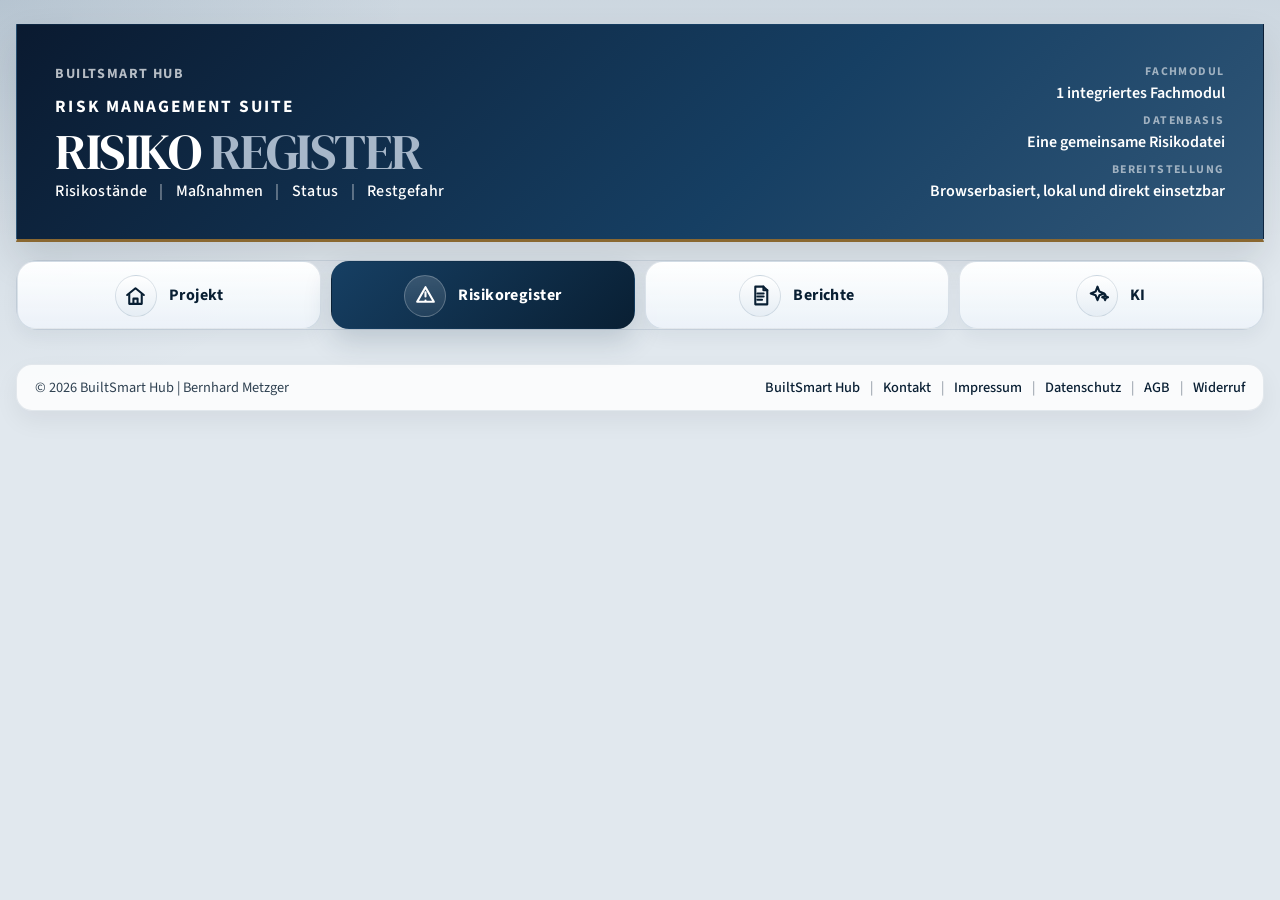
==== commit f6a8285b: "Update GitHub Pages URLs" ====
--- a/index.html
+++ b/index.html
@@ -6,7 +6,9 @@
   <meta http-equiv="Cache-Control" content="no-store, no-cache, must-revalidate, max-age=0">
   <meta http-equiv="Pragma" content="no-cache">
   <meta http-equiv="Expires" content="0">
+  <meta name="robots" content="noindex,nofollow">
   <title>Risiko Register</title>
+  <link rel="canonical" href="https://bm1964-25.github.io/SMART-RISK-Risiko-Register/shell/landing.html">
   <link href="https://fonts.googleapis.com/css2?family=DM+Serif+Display:ital@0;1&family=Source+Sans+3:wght@400;500;600;700&family=Syne:wght@400;600;700;800&display=swap" rel="stylesheet">
   <style>
     :root {
